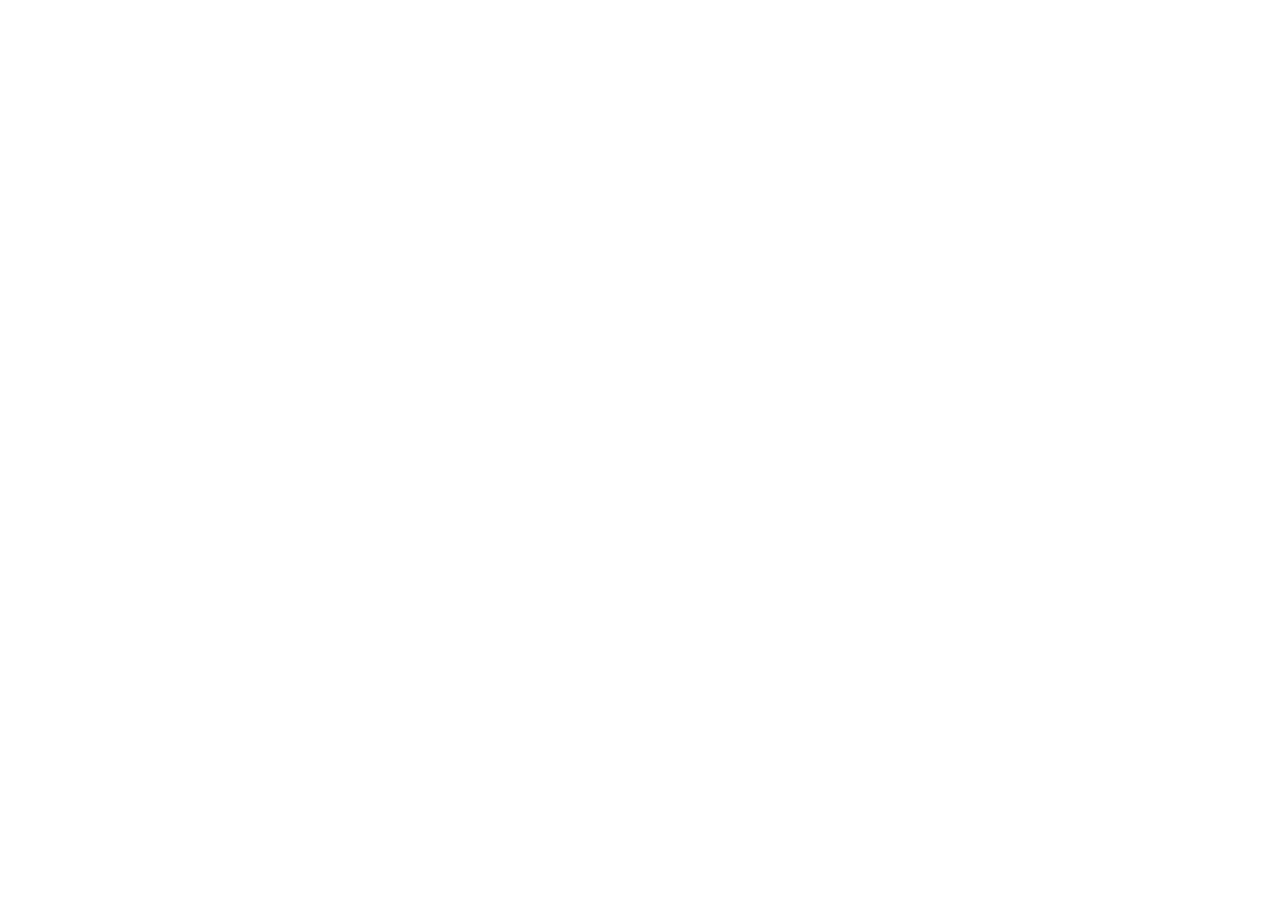
==== index.html @ 6341a38e "Initial commit — peachweb.io local replica Full offline replica of peachweb.io homepage (sections 1 " ====
<!doctype html>
<html lang="en">
<head>
  <title>PeachWeb | Stunning Interactive 3D Websites Without Code</title>
  <meta charset="utf-8" />
  <meta name="viewport" content="width=device-width,initial-scale=1" />
  <meta name="theme-color" content="#000000" />
  <link rel="icon" href="assets/images/logo1.svg" />
  <link href="assets/css/website-base.css" rel="stylesheet" />
  <link href="assets/css/styles.css" rel="stylesheet" />
  <link href="https://fonts.gstatic.com" rel="preconnect" crossorigin="" />
  <link href="https://fonts.googleapis.com" rel="preconnect" />
  <link href="https://fonts.googleapis.com/css?family=Inter:100,200,300,400,500,600,700,800,900&display=swap" rel="stylesheet" />
  <style>

          * { box-sizing: border-box; } body {margin: 0;}::-webkit-scrollbar{display:none;}.pwb-scene > canvas{display:block;width:100%;height:100%;user-select:none;}#pwb-loading-wrap{background-color:#000000;}#im2i{top:0px;left:0px;right:0px;width:100%;bottom:0px;height:100dvh;display:flex;position:fixed;align-items:center;flex-direction:column;justify-content:center;background-color:#000000;}#ixe4zkj{top:1dvw;left:1dvw;width:400px;position:static;}*{scrollbar-width:none;}#if489kl{gap:16px;width:100%;display:flex;position:relative;min-height:75px;align-items:center;padding-top:px;flex-direction:column;justify-content:center;}#ifbapuu{bottom:2dvw;display:block;position:fixed;border-radius:px;}#ixbkdz{display:block;margin-top:8px;height:50px;width:100%;}.pw-scene-style > canvas{display:block;width:100%;height:100%;user-select:none;}html, body, div, span, applet, object, iframe, h1, h2, h3, h4, h5, h6, p, blockquote, pre, a, abbr, acronym, address, big, cite, code, del, dfn, em, img, ins, kbd, q, s, samp, small, strike, strong, sub, sup, tt, var, b, u, i, center, dl, dt, dd, ol, ul, li, fieldset, form, label, legend, table, caption, tbody, tfoot, thead, tr, th, td, article, aside, canvas, details, embed, figure, figcaption, footer, header, hgroup, menu, nav, output, ruby, section, summary, time, mark, audio, video{margin-top:0px;margin-right:0px;margin-bottom:0px;margin-left:0px;padding-top:0px;padding-right:0px;padding-bottom:0px;padding-left:0px;border-top-width:0px;border-right-width:0px;border-bottom-width:0px;border-left-width:0px;border-top-style:none;border-right-style:none;border-bottom-style:none;border-left-style:none;border-top-color:currentcolor;border-right-color:currentcolor;border-bottom-color:currentcolor;border-left-color:currentcolor;border-image-source:initial;border-image-slice:initial;border-image-width:initial;border-image-outset:initial;border-image-repeat:initial;font-style:inherit;font-variant-ligatures:inherit;font-variant-caps:inherit;font-variant-numeric:inherit;font-variant-east-asian:inherit;font-variant-alternates:inherit;font-variant-position:inherit;font-variant-emoji:inherit;font-weight:inherit;font-stretch:inherit;font-size:inherit;line-height:inherit;font-family:inherit;font-optical-sizing:inherit;font-size-adjust:inherit;font-kerning:inherit;font-feature-settings:inherit;font-variation-settings:inherit;font-language-override:inherit;vertical-align:baseline;}article, aside, details, figcaption, figure, footer, header, hgroup, menu, nav, section{display:block;}body{line-height:1;}ol, ul{list-style-position:initial;list-style-image:initial;list-style-type:none;}blockquote, q{quotes:none;}blockquote::before, blockquote::after, q::before, q::after{content:none;}table{border-collapse:collapse;-webkit-border-horizontal-spacing:0px;-webkit-border-vertical-spacing:0px;}b, strong{font-weight:bolder;}i, em{font-style:italic;}@font-face{src:url("assets/fonts/neuehaasdisplaylight.ttf");font-family:neuehaasdisplaylight;}@font-face{src:url("assets/fonts/instrumentserif-regular.ttf");font-family:instrumentserif-regular;}@font-face{src:url("assets/fonts/instrumentserif-italic.ttf");font-family:instrumentserif-italic;}@font-face{src:url("assets/fonts/instrumentserif-regular.ttf");font-family:instrumentserif-regular;}@font-face{src:url("assets/fonts/neuehaasdisplayroman.ttf");font-family:neuehaasdisplayroman;}@font-face{src:url("assets/fonts/instrumentserif-regular.ttf");font-family:instrumentserif-regular;}@font-face{src:url("assets/fonts/neuehaasdisplayroman.ttf");font-family:neuehaasdisplayroman;}@font-face{src:url("assets/fonts/neuehaasdisplaymediu.ttf");font-family:neuehaasdisplaymediu;}@font-face{src:url("assets/fonts/instrumentserif-regular.ttf");font-family:instrumentserif-regular;}@media (max-width: 992px){#ixe4zkj{bottom:48px;}}@media (max-width: 480px){#ixe4zkj{top:16px;left:24px;width:260px;position:static;}#im2i{top:0px;left:0px;right:0px;width:100dvw;bottom:0px;position:fixed;flex-direction:column;background-color:#000000;}#pwb-loading-wrap{background-color:#000000;}#if489kl{gap:8px;left:revert;top:revert;}#ifbapuu{bottom:32px;height:px;right:revert;}}
        
  </style>
  <style>
    /* Keep section 1 height so section 2 still starts below the fold */
    #i2pjm { min-height: 100vh; }
  </style>
  <script>
    window._pwInitialPath = "/";

    // Rewrite files.peachworlds.com URLs to our local CDN proxy
    function _pwLocalUrl(url) {
      return typeof url === 'string'
        ? url.replace('https://files.peachworlds.com/website/', '/cdn/website/')
        : url;
    }

    // Required by the PeachWeb runtime (191.script.js).
    // Must return a blob URL string — the router fetches it and checks the Content-Type header.
    window._pwLoadFileFromCache = async function(url) {
      const localUrl = _pwLocalUrl(url);
      const res = await fetch(localUrl);
      if (!res.ok) throw new Error('Failed to load asset: ' + localUrl);
      const blob = await res.blob();
      return URL.createObjectURL(blob);
    };
    window._pwSetFileCache = function() {};
  </script>
  <script defer fetchpriority="high" src="script.js"></script>
</head>
<body id="igpl">

<script>
function initVideoHoverWrapper(wrapper) {
  const video = wrapper.querySelector(".hover-video");
  const poster = wrapper.querySelector(".video-poster");
  if (poster && poster.dataset.src && !poster.src) poster.src = poster.dataset.src;
  const playOnHover = () => {
    if (!video.src) { video.src = video.dataset.src; video.load(); setTimeout(() => video.play().catch(function(){}), 100); }
    else { video.play().catch(function(){}); }
    if (poster) poster.style.opacity = "0";
  };
  const pauseAndReset = () => {
    video.pause(); video.currentTime = 0;
    setTimeout(function() { if (poster) poster.style.opacity = "1"; }, 100);
  };
  if (!wrapper._hoverAttached) {
    wrapper.addEventListener("mouseenter", playOnHover);
    wrapper.addEventListener("mouseleave", pauseAndReset);
    wrapper._hoverAttached = true;
  }
}
document.addEventListener("DOMContentLoaded", function() {
  document.querySelectorAll(".video-hover-wrapper").forEach(initVideoHoverWrapper);
});
</script>
<div id="pwb-body-wrap">
          <div id="ip9j" class="pwb-background pwb-flex-grid-wrap"><div id="iwq9" class="pwb-scene"></div></div><div id="i9wvtj" class="pwb-flex-grid-wrap"><div id="i2pjm" class="pwb-flex-grid-wrap"><div id="i58eb-2-2" class="pwb-flex-grid-wrap"></div><div id="iee4h3-4" class="pwb-anchor"></div><div id="iee4h3-3" class="pwb-anchor"></div><div id="ivkbm9" class="pwb-flex-grid-wrap"><div id="iqmxovh" class="pwb-flex-grid-wrap"><div id="ilusfa2">Launch your Visually Stunning Interactive 3D Website.</div><div id="iwkqnlt-2" class="pwb-flex-grid-wrap"><div id="i48vgbe-4" data-has-states="1" class="pwb-flex-grid-wrap"><div id="i81on86-4" class="pwb-flex-grid-wrap"><div id="iq63fpg-4" data-has-states="1">Book a Call</div></div></div><div id="i48vgbe-3-2" data-has-states="1" class="pwb-flex-grid-wrap"><div id="i81on86-3-2" class="pwb-flex-grid-wrap"><div id="iq63fpg-3-2" data-has-states="1">Browse Gallery</div></div></div></div><div id="irsa34-2-3-2" class="pwb-flex-grid-wrap"><div id="ioqrg-2-2-2-2-2-3-3-2" data-has-states="1" class="pwb-flex-grid-wrap"><div id="ipavn-2-2-2-2-2-2-2-2-2-3-3-2" class="pwb-flex-grid-wrap"><div id="i6wd7-2-2-2-2-2-2-2-2-2-3-3-2" data-has-states="1"><span id="ilbx26f">Talk to Us</span></div></div></div><div id="ioqrg-2-2-2-2-3-3-2" data-has-states="1" class="pwb-flex-grid-wrap"><div id="ipavn-2-2-2-2-2-2-2-2-3-3-2" class="pwb-flex-grid-wrap"><div id="i6wd7-2-2-2-2-2-2-2-2-3-3-2"><font id="i703p1" face="neuehaasdisplayroman">Browse 3D Websites</font></div></div></div></div></div><div id="iogw3f-2" class="pwb-flex-grid-wrap"><div id="ijch4nz" data-has-states="1" class="pwb-flex-grid-wrap"><div id="iq3tjk-2-4" class="pwb-flex-grid-wrap"><div id="in3nlcf" class="pw-no-class-fix pwb-embed"><div class="video-hover-wrapper" style="
  position: relative;
  width: 100%;
  padding-top: 56.25%; /* 16:9 Aspect Ratio */
  border-radius: 20px;
  overflow: hidden;
  background-color: #000;
">
  <img
    class="video-poster"
    loading="lazy"
    data-src="assets/images/trex-thumb.webp"
    alt="Video preview"
    style="
      position: absolute;
      top: 0;
      left: 0;
      width: 100%;
      height: 100%;
      object-fit: cover;
      border-radius: 20px;
      transition: opacity 0.4s ease;
      opacity: 1;
      z-index: 1;
    "
  >
  <video
    class="hover-video"
    data-src="assets/videos/trex360.mp4"
    style="
      position: absolute;
      top: 0;
      left: 0;
      width: 100%;
      height: 100%;
      object-fit: contain;
      border-radius: 20px;
      z-index: 0;
      display: block;
    "
    loop
    muted
    playsinline
    preload="none"
  ></video>
</div>
</div><img src="assets/images/gallery-1.jpg" loading="lazy" id="ilwnepj-3"/></div></div><div id="iaudelt-4" data-has-states="1" class="pwb-flex-grid-wrap"><div id="i9zonsv-2-2-3" class="pwb-flex-grid-wrap"><div id="in3nlcf-5-2" class="pw-no-class-fix pwb-embed"><div class="video-hover-wrapper" style="
  position: relative;
  width: 100%;
  padding-top: 56.25%; /* 16:9 Aspect Ratio */
  border-radius: 20px;
  overflow: hidden;
  background-color: #000;
">
  <img
    class="video-poster"
    loading="lazy"
    data-src="assets/images/bmw-thumb.webp"
    alt="Video preview"
    style="
      position: absolute;
      top: 0;
      left: 0;
      width: 100%;
      height: 100%;
      object-fit: cover;
      border-radius: 20px;
      transition: opacity 0.4s ease;
      opacity: 1;
      z-index: 1;
    "
  >
  <video
    class="hover-video"
    data-src="assets/videos/bmw-360.mp4"
    style="
      position: absolute;
      top: 0;
      left: 0;
      width: 100%;
      height: 100%;
      object-fit: contain;
      border-radius: 20px;
      z-index: 0;
      display: block;
    "
    loop
    muted
    playsinline
    preload="none"
  ></video>
</div>
</div><img src="assets/images/gallery-2.jpg" loading="lazy" id="ilwnepj-4-3-2"/></div></div><div id="irhd0cw" data-has-states="1" class="pwb-flex-grid-wrap"><div id="i9zonsv-2-4" class="pwb-flex-grid-wrap"><div id="in3nlcf-7" class="pw-no-class-fix pwb-embed"><div class="video-hover-wrapper" style="
  position: relative;
  width: 100%;
  padding-top: 56.25%; /* 16:9 Aspect Ratio */
  border-radius: 20px;
  overflow: hidden;
  background-color: #000;
">
  <img
    class="video-poster"
    loading="lazy"
    data-src="assets/images/vexel-thumb.webp"
    alt="Video preview"
    style="
      position: absolute;
      top: 0;
      left: 0;
      width: 100%;
      height: 100%;
      object-fit: cover;
      border-radius: 20px;
      transition: opacity 0.4s ease;
      opacity: 1;
      z-index: 1;
    "
  >
  <video
    class="hover-video"
    data-src="assets/videos/vexel-360c.mp4"
    style="
      position: absolute;
      top: 0;
      left: 0;
      width: 100%;
      height: 100%;
      object-fit: contain;
      border-radius: 20px;
      z-index: 0;
      display: block;
    "
    loop
    muted
    playsinline
    preload="none"
  ></video>
</div>
</div><img src="assets/images/gallery-3.jpg" loading="lazy" id="ilwnepj-6-3"/></div></div></div><div id="i0edjkg" class="pwb-flex-grid-wrap"><div id="ifq2cxk" class="pwb-flex-grid-wrap"><div id="iaudelt" data-has-states="1" class="pwb-flex-grid-wrap"><div id="i9zonsv-2-2" class="pwb-flex-grid-wrap"><div id="in3nlcf-5" class="pw-no-class-fix pwb-embed"><div class="video-hover-wrapper" style="
  position: relative;
  width: 100%;
  padding-top: 56.25%; /* 16:9 Aspect Ratio */
  border-radius: 20px;
  overflow: hidden;
  background-color: #000;
">
  <img
    class="video-poster"
    loading="lazy"
    data-src="assets/images/hp-thumb.webp"
    alt="Video preview"
    style="
      position: absolute;
      top: 0;
      left: 0;
      width: 100%;
      height: 100%;
      object-fit: cover;
      border-radius: 20px;
      transition: opacity 0.4s ease;
      opacity: 1;
      z-index: 1;
    "
  >
  <video
    class="hover-video"
    data-src="assets/videos/hp1.mp4"
    style="
      position: absolute;
      top: 0;
      left: 0;
      width: 100%;
      height: 100%;
      object-fit: contain;
      border-radius: 20px;
      z-index: 0;
      display: block;
    "
    loop
    muted
    playsinline
    preload="none"
  ></video>
</div>
</div><img src="assets/images/gallery-6.jpg" loading="lazy" id="ilwnepj-4-3"/></div></div><div id="iaudelt-2" data-has-states="1" class="pwb-flex-grid-wrap"><div id="i9zonsv-2-3" class="pwb-flex-grid-wrap"><div id="in3nlcf-6" class="pw-no-class-fix pwb-embed"><div class="video-hover-wrapper" style="
  position: relative;
  width: 100%;
  padding-top: 56.25%; /* 16:9 Aspect Ratio */
  border-radius: 20px;
  overflow: hidden;
  background-color: #000;
">
  <img
    class="video-poster"
    loading="lazy"
    data-src="assets/images/surge-thumb.webp"
    alt="Video preview"
    style="
      position: absolute;
      top: 0;
      left: 0;
      width: 100%;
      height: 100%;
      object-fit: cover;
      border-radius: 20px;
      transition: opacity 0.4s ease;
      opacity: 1;
      z-index: 1;
    "
  >
  <video
    class="hover-video"
    data-src="assets/videos/surge-2.mp4"
    style="
      position: absolute;
      top: 0;
      left: 0;
      width: 100%;
      height: 100%;
      object-fit: contain;
      border-radius: 20px;
      z-index: 0;
      display: block;
    "
    loop
    muted
    playsinline
    preload="none"
  ></video>
</div>
</div><img src="assets/images/gallery-5.jpg" loading="lazy" id="ilwnepj-5-3"/></div></div><div id="ijch4nz-2-2" data-has-states="1" class="pwb-flex-grid-wrap"><div id="i9zonsv-3" class="pwb-flex-grid-wrap"><div id="in3nlcf-4" class="pw-no-class-fix pwb-embed"><div class="video-hover-wrapper" style="
  position: relative;
  width: 100%;
  padding-top: 56.25%; /* 16:9 Aspect Ratio */
  border-radius: 20px;
  overflow: hidden;
  background-color: #000;
">
  <img
    class="video-poster"
    loading="lazy"
    data-src="assets/images/garri-thumb.webp"
    alt="Video preview"
    style="
      position: absolute;
      top: 0;
      left: 0;
      width: 100%;
      height: 100%;
      object-fit: cover;
      border-radius: 20px;
      transition: opacity 0.4s ease;
      opacity: 1;
      z-index: 1;
    "
  >
  <video
    class="hover-video"
    data-src="assets/videos/garri-360.mp4"
    style="
      position: absolute;
      top: 0;
      left: 0;
      width: 100%;
      height: 100%;
      object-fit: contain;
      border-radius: 20px;
      z-index: 0;
      display: block;
    "
    loop
    muted
    playsinline
    preload="none"
  ></video>
</div>
</div><img src="assets/images/garri-thumb.webp" loading="lazy" id="ilwnepj-2-2-3"/></div></div></div></div><div id="i0edjkg-3" class="pwb-flex-grid-wrap"><div id="ifq2cxk-4" class="pwb-flex-grid-wrap"><div id="iaudelt-6" data-has-states="1" class="pwb-flex-grid-wrap"><div id="i9zonsv-2-2-5" class="pwb-flex-grid-wrap"><div id="in3nlcf-5-4" class="pw-no-class-fix pwb-embed"><div class="video-hover-wrapper" style="
  position: relative;
  width: 100%;
  padding-top: 56.25%; /* 16:9 Aspect Ratio */
  border-radius: 20px;
  overflow: hidden;
  background-color: #000;
">
  <img
    class="video-poster"
    loading="lazy"
    data-src="assets/images/hp-thumb.webp"
    alt="Video preview"
    style="
      position: absolute;
      top: 0;
      left: 0;
      width: 100%;
      height: 100%;
      object-fit: cover;
      border-radius: 20px;
      transition: opacity 0.4s ease;
      opacity: 1;
      z-index: 1;
    "
  >
  <video
    class="hover-video"
    data-src="assets/videos/hp1.mp4"
    style="
      position: absolute;
      top: 0;
      left: 0;
      width: 100%;
      height: 100%;
      object-fit: contain;
      border-radius: 20px;
      z-index: 0;
      display: block;
    "
    loop
    muted
    playsinline
    preload="none"
  ></video>
</div>
</div><img src="assets/images/hp-thumb.webp" loading="lazy" id="ilwnepj-4-3-4"/></div></div><div id="iaudelt-2-4" data-has-states="1" class="pwb-flex-grid-wrap"><div id="i9zonsv-2-3-4" class="pwb-flex-grid-wrap"><div id="in3nlcf-6-3" class="pw-no-class-fix pwb-embed"><div class="video-hover-wrapper" style="
  position: relative;
  width: 100%;
  padding-top: 56.25%; /* 16:9 Aspect Ratio */
  border-radius: 20px;
  overflow: hidden;
  background-color: #000;
">
  <img
    class="video-poster"
    loading="lazy"
    data-src="assets/images/surge-thumb.webp"
    alt="Video preview"
    style="
      position: absolute;
      top: 0;
      left: 0;
      width: 100%;
      height: 100%;
      object-fit: cover;
      border-radius: 20px;
      transition: opacity 0.4s ease;
      opacity: 1;
      z-index: 1;
    "
  >
  <video
    class="hover-video"
    data-src="assets/videos/surge-2.mp4"
    style="
      position: absolute;
      top: 0;
      left: 0;
      width: 100%;
      height: 100%;
      object-fit: contain;
      border-radius: 20px;
      z-index: 0;
      display: block;
    "
    loop
    muted
    playsinline
    preload="none"
  ></video>
</div>
</div><img src="assets/images/gallery-8.jpg" loading="lazy" id="ilwnepj-5-3-3"/></div></div><div id="ijch4nz-2-2-4" data-has-states="1" class="pwb-flex-grid-wrap"><div id="i9zonsv-3-4" class="pwb-flex-grid-wrap"><div id="in3nlcf-4-3" class="pw-no-class-fix pwb-embed"><div class="video-hover-wrapper" style="
  position: relative;
  width: 100%;
  padding-top: 56.25%; /* 16:9 Aspect Ratio */
  border-radius: 20px;
  overflow: hidden;
  background-color: #000;
">
  <img
    class="video-poster"
    loading="lazy"
    data-src="assets/images/garri-thumb.webp"
    alt="Video preview"
    style="
      position: absolute;
      top: 0;
      left: 0;
      width: 100%;
      height: 100%;
      object-fit: cover;
      border-radius: 20px;
      transition: opacity 0.4s ease;
      opacity: 1;
      z-index: 1;
    "
  >
  <video
    class="hover-video"
    data-src="assets/videos/garri-360.mp4"
    style="
      position: absolute;
      top: 0;
      left: 0;
      width: 100%;
      height: 100%;
      object-fit: contain;
      border-radius: 20px;
      z-index: 0;
      display: block;
    "
    loop
    muted
    playsinline
    preload="none"
  ></video>
</div>
</div><img src="assets/images/gallery-9.jpg" loading="lazy" id="ilwnepj-2-2-3-3"/></div></div></div></div><div id="iee4h3-3-2" class="pwb-anchor"></div></div></div></div></div>
</body>
</html>
---- assets/css/website-base.css ----
#pwb-body-wrap {
  opacity: 0;
  max-width: 100vw;
  max-height: 100vh;
  overflow: hidden;
  position: relative;
}

/* only target div with id pwb-loading-wrap, body tag on loading screen will also have the same id */
div#pwb-loading-wrap {
  position: absolute;
  top: 0;
  left: 0;
  width: 100vw;
  min-height: 100vh;
  z-index: 1;
  transition: opacity 0.3s;
}

/* Recommended Lenis CSS */
html.lenis,
html.lenis body {
  height: auto;
}

.lenis:not(.lenis-autoToggle).lenis-stopped {
  overflow: clip;
}

.lenis [data-lenis-prevent],
.lenis [data-lenis-prevent-wheel],
.lenis [data-lenis-prevent-touch] {
  overscroll-behavior: contain;
}

.lenis.lenis-smooth iframe {
  pointer-events: none;
}

.lenis.lenis-autoToggle {
  transition-property: overflow;
  transition-duration: 1ms;
  transition-behavior: allow-discrete;
}

/* Hacky fix for the scrollbar - check out the PWB-705 bug report */

* {
  -ms-overflow-style: none;
  scrollbar-width: none;
}
*::-webkit-scrollbar {
  display: none;
}

.pw-promo-image {
  width: 162px;
  position: fixed;
  z-index: 9999;
  bottom: 16px;
  right: 16px;
  box-shadow: 0px -2px 22px 8px rgba(0, 0, 0, 0.1);
  border-radius: 8px;
}
---- assets/css/styles.css ----
* { box-sizing: border-box; } body {margin: 0;}::-webkit-scrollbar{display:none;}.pwb-scene{display:none;}.pwb-scene > canvas{display:block;width:100%;height:100%;user-select:none;}#igpl{z-index:0;position:relative;background-color:#ffffff;}#ip9j{top:0px;left:0px;right:0px;width:100vw;bottom:0px;height:100vh;display:flex;z-index:-1;position:fixed;align-items:center;flex-direction:column;justify-content:start;}#iwq9{width:100%;height:100%;display:block;min-height:75px;}#i2pjm{width:100%;display:block;align-items:center;flex-direction:column;justify-content:start;}#i58eb-2-2{height:100dvh;display:flex;z-index:9999;position:relative;align-items:center;flex-direction:column;justify-content:start;}#i54bq-2-2{left:6dvw;bottom:5dvh;display:block;position:fixed;width:28dvw;}#i2omk-2-2{color:#ffffff;display:block;font-size:5dvw;text-align:start;font-family:"neuehaasdisplayroman";font-weight:400;line-height:1em;letter-spacing:-1.5px;}#icy7f{top:0px;width:100%;display:flex;z-index:999999999;position:fixed;max-width:2200px;min-height:75px;align-items:center;flex-direction:column;justify-content:start;}#ir9fo{top:0px;width:100%;display:flex;position:fixed;min-height:75px;align-items:center;padding-top:16px;padding-left:24px;padding-right:24px;flex-direction:row;justify-content:space-between;}#i335f{height:48px;display:block;}#i4qyc{right:5dvh;width:200px;bottom:5dvh;height:160px;display:block;position:fixed;border-radius:16px;}#ioqrg{gap:20px;height:50px;display:flex;position:relative;align-items:center;border-radius:16px;flex-direction:row;justify-content:space-between;background-color:#ffffff33;}#ipavn{display:flex;position:relative;align-items:center;margin-left:16px;flex-direction:row;justify-content:center;}#i6wd7{color:#20174e;display:block;font-size:18px;font-family:"neuehaasdisplayroman";font-weight:400;line-height:24px;letter-spacing:0px;}#ipavn-2{width:100px;display:flex;position:relative;align-items:center;flex-direction:row;justify-content:center;}#ipavn-2-2{display:flex;position:relative;align-items:center;margin-right:16px;flex-direction:row;justify-content:center;}#i6wd7-2-2{color:#20174e;display:block;font-size:18px;font-family:"neuehaasdisplayroman";font-weight:400;line-height:24px;letter-spacing:0px;}#ipavn-2-3{display:flex;position:relative;align-items:center;flex-direction:row;justify-content:center;}#i6wd7-2-3{color:#20174e;display:block;font-size:18px;font-family:"neuehaasdisplayroman";font-weight:400;line-height:24px;letter-spacing:0px;}#i6wd7-2-3:hover{color:#20174e66;font-family:"neuehaasdisplayroman";}#i6wd7-2-2:hover{color:#20174e66;font-family:"neuehaasdisplayroman";}#i6wd7:hover{color:#20174e66;font-family:"neuehaasdisplayroman";}#ioqrg-2{gap:16px;display:flex;z-index:1;position:relative;align-items:center;border-radius:px;flex-direction:row;justify-content:end;}#i2omk-2-2-2{top:26px;color:#ffffff;display:none;position:relative;font-size:16px;text-align:start;font-family:"neuehaasdisplaylight";font-weight:400;line-height:16px;}#ilex4h{width:100%;display:block;position:relative;margin-top:60dvh;min-height:75px;}#ivkbm9{width:100%;display:flex;align-items:start;padding-left:24px;padding-right:24px;flex-direction:column;justify-content:start;}#idjhyi{left:0px;width:60dvw;bottom:0px;display:block;z-index:-1;position:fixed;}#i6vxg7-3{gap:24px;display:flex;position:static;align-items:center;border-radius:px;flex-direction:row;justify-content:start;}#ik754i-3-2{gap:0dvw;top:9%;width:100%;display:block;position:relative;align-items:center;border-radius:px;flex-direction:column;justify-content:start;padding-left:24px;padding-right:24px;}#ioqrg-3{gap:16px;left:16px;bottom:16px;height:40px;display:none;z-index:5;position:absolute;align-items:center;border-radius:16px;flex-direction:row;justify-content:space-between;background-color:#ffffff33;}#ipavn-3{gap:4px;display:flex;z-index:22;position:relative;align-items:center;margin-left:16px;margin-right:16px;flex-direction:row;justify-content:center;}#i6wd7-3{color:#f6f5ff;display:block;font-size:16px;font-family:"neuehaasdisplaylight";font-weight:400;line-height:24px;letter-spacing:0px;}#ik5hzn{width:24px;}#ioqrg-3:hover{background-color:#ffffff59;}#imob0j-2-2{flex:0 0 auto;color:rgb(0, 0, 0);width:100%;filter:blur(0px);height:100%;widows:2;orphans:2;overflow:hidden;position:absolute;font-size:12px;box-sizing:border-box;font-style:normal;text-align:start;font-family:sans-serif;font-weight:400;text-indent:0px;white-space:normal;word-spacing:0px;border-radius:16px;letter-spacing:normal;text-transform:none;backdrop-filter:blur(10px);background-color:rgba(255, 255, 255, 0.01);font-variant-caps:normal;text-decoration-color:initial;text-decoration-style:initial;-webkit-font-smoothing:inherit;font-variant-ligatures:normal;-webkit-text-stroke-width:0px;text-decoration-thickness:initial;}#imob0j-3{flex:0 0 auto;color:rgb(0, 0, 0);width:100%;filter:blur(0px);height:100%;widows:2;orphans:2;z-index:-1;overflow:hidden;position:absolute;font-size:12px;box-sizing:border-box;font-style:normal;text-align:start;font-family:sans-serif;font-weight:400;text-indent:0px;white-space:normal;word-spacing:0px;border-radius:16px;letter-spacing:normal;text-transform:none;backdrop-filter:blur(10px);background-color:rgba(255, 255, 255, 0.01);font-variant-caps:normal;text-decoration-color:initial;text-decoration-style:initial;-webkit-font-smoothing:inherit;font-variant-ligatures:normal;-webkit-text-stroke-width:0px;text-decoration-thickness:initial;}#imob0j-3-2{flex:0 0 auto;color:rgb(0, 0, 0);width:100%;filter:blur(0px);height:100%;widows:2;display:flex;orphans:2;z-index:999;overflow:hidden;position:absolute;font-size:12px;box-sizing:border-box;font-style:normal;text-align:start;align-items:start;font-family:sans-serif;font-weight:400;padding-top:16px;text-indent:0px;white-space:normal;padding-left:16px;word-spacing:0px;border-radius:16px;padding-right:16px;flex-direction:column;letter-spacing:normal;padding-bottom:16px;text-transform:none;backdrop-filter:blur(10px);justify-content:space-between;background-color:#5328ff66;font-variant-caps:normal;text-decoration-color:initial;text-decoration-style:initial;-webkit-font-smoothing:inherit;font-variant-ligatures:normal;-webkit-text-stroke-width:0px;text-decoration-thickness:initial;}#imqgmk-2-2{width:100%;display:flex;z-index:9999;position:relative;min-height:75px;align-items:center;flex-direction:column;justify-content:start;}#ioqrg-2-2{gap:16px;height:40px;display:flex;align-items:center;border-radius:px;flex-direction:row;justify-content:space-between;}#ipavn-2-2-2-2-2-2{display:flex;align-items:center;flex-direction:row;justify-content:center;}#i6wd7-2-2-2-2-2-2{color:#20174e;display:block;font-size:18px;font-family:"neuehaasdisplayroman";font-weight:400;line-height:24px;letter-spacing:0px;}#ioqrg-2-2-2{gap:16px;height:50px;display:flex;align-items:center;padding-left:16px;border-radius:16px;padding-right:16px;flex-direction:row;justify-content:space-between;background-color:#20174e;}#ipavn-2-2-2-2-2-2-2{display:flex;align-items:center;flex-direction:row;justify-content:center;}#i6wd7-2-2-2-2-2-2-2{color:#ffffff;display:block;font-size:18px;font-family:"neuehaasdisplaylight";font-weight:400;line-height:24px;letter-spacing:0px;}#ic0tx-2-2-2{font-family:"neuehaasdisplayroman";}#i6wd7-2-2-2-2-2-2:hover{color:#20174e66;}#iv6dna{width:100%;display:block;min-height:75px;position:relative;}#iv6dna-2{width:100%;display:flex;z-index:2;position:relative;max-width:400px;min-height:75px;justify-content:center;}#iv6dna-3{width:100%;display:block;position:relative;min-height:75px;}#iee4h3-3{width:100%;height:0px;display:block;}#iee4h3-3-2-2-2-2-2{width:100%;height:0px;display:block;}#iee4h3-3-2-2-2-2-2-2{width:100%;height:0px;display:block;}#iee4h3-4{width:100%;height:0px;display:block;}#iee4h3-3-3{width:100%;height:0px;display:block;}#ibdecd{display:block;min-height:75px;}#ixlw3c-2-2-2{height:20dvh;display:block;position:relative;}#iee4h3-3-2-2-2-2-2-3{width:100%;height:0px;display:block;}#ioqrg-2-2-2-2-2-2{gap:16px;border:1px solid #20174e;height:50px;display:flex;align-items:center;padding-left:16px;border-radius:16px;padding-right:16px;flex-direction:row;justify-content:space-between;}#ipavn-2-2-2-2-2-2-2-2-2-2{display:flex;align-items:center;flex-direction:row;justify-content:center;}#i6wd7-2-2-2-2-2-2-2-2-2-2{color:#20174e;display:block;font-size:18px;font-family:"instrumentserif-regular";font-weight:400;line-height:24px;letter-spacing:0px;}#i2omk-2-2-3{color:#ffffff;display:block;font-size:32px;text-align:start;font-family:"neuehaasdisplaylight";font-weight:400;line-height:32px;}#i0073m{top:px;right:-6px;bottom:-6px;height:32px;position:relative;}#i4sn4h{width:100%;display:flex;align-items:end;flex-direction:column;justify-content:end;}#i9wvtj{width:100%;display:flex;min-height:75px;align-items:center;flex-direction:column;justify-content:start;}#i64awm{width:100%;display:flex;position:relative;min-height:75px;border-radius:px;flex-direction:column;}#inm1q-2-3-3-3{color:#ffffff;display:block;font-size:4dvw;max-width:40dvw;text-align:start;font-family:"neuehaasdisplayroman";font-weight:400;line-height:1.1em;margin-left:3dvw;padding-left:px;margin-bottom:5dvw;letter-spacing:0px;}#i7lb35{display:block;z-index:1;position:absolute;box-shadow:0px 10px 32px #0000000d;border-radius:24px;background-color:#ffffff;}#ii2b9e{display:block;margin-left:px;padding-top:32px;padding-left:32px;padding-right:32px;padding-bottom:32px;}#ii2b9e-2{display:flex;flex-wrap:no-wrap;align-items:start;margin-left:px;flex-direction:row;justify-content:start;}#i8i2vn-2-2-2-2{display:block;max-width:px;min-width:160px;}#i6wd7-2-2-2-3-7-2{color:#20174e80;display:block;font-size:12px;font-family:"neuehaasdisplayroman";font-weight:400;line-height:24px;margin-bottom:8px;letter-spacing:2px;}#i6wd7-2-2-2-2-4{color:#20174e;display:block;font-size:20px;font-family:"neuehaasdisplayroman";font-weight:400;line-height:24px;letter-spacing:0px;}#i6wd7-2-2-2-2-2-4{color:#20174e80;display:block;font-size:16px;font-family:"neuehaasdisplaylight";font-weight:400;line-height:24px;margin-bottom:16px;letter-spacing:0px;}#i6wd7-2-2-2-2-2-3-2-2-2-2{color:#20174e80;display:none;font-size:16px;font-family:"neuehaasdisplaylight";font-weight:400;line-height:24px;letter-spacing:0px;}#ioqrg-4{gap:20px;height:50px;display:flex;position:absolute;align-items:center;border-radius:16px;flex-direction:row;justify-content:space-between;background-color:#50505000;}#ipavn-4{display:flex;position:relative;align-items:center;margin-left:16px;flex-direction:row;justify-content:center;}#i6wd7-4{color:#ffffff;display:block;font-size:18px;font-family:"neuehaasdisplayroman";font-weight:400;line-height:24px;letter-spacing:0px;}#ipavn-2-3-2{display:flex;position:relative;align-items:center;flex-direction:row;justify-content:center;}#i6wd7-2-3-2{color:#ffffff;display:block;font-size:18px;font-family:"neuehaasdisplayroman";font-weight:400;line-height:24px;letter-spacing:0px;}#ipavn-2-4{width:100px;display:flex;position:relative;align-items:center;flex-direction:row;justify-content:center;}#i6wd7-2-4{color:#ffffff;display:block;opacity:1;font-size:18px;font-family:"neuehaasdisplayroman";font-weight:400;line-height:24px;letter-spacing:0px;}#ipavn-2-2-2{display:flex;position:relative;align-items:center;margin-right:16px;flex-direction:row;justify-content:center;}#i6wd7-2-2-3{color:#ffffff;display:block;font-size:18px;font-family:"neuehaasdisplayroman";font-weight:400;line-height:24px;letter-spacing:0px;}#imob0j-3-3{flex:0 0 auto;color:rgb(0, 0, 0);width:100%;filter:blur(0px);height:100%;widows:2;orphans:2;z-index:-1;overflow:hidden;position:absolute;font-size:12px;box-sizing:border-box;font-style:normal;text-align:start;font-family:sans-serif;font-weight:400;text-indent:0px;white-space:normal;word-spacing:0px;border-radius:16px;letter-spacing:normal;text-transform:none;backdrop-filter:blur(10px);background-color:#ffffff1a;font-variant-caps:normal;text-decoration-color:initial;text-decoration-style:initial;-webkit-font-smoothing:inherit;font-variant-ligatures:normal;-webkit-text-stroke-width:0px;text-decoration-thickness:initial;}#ivehjk{right:24px;bottom:24px;display:block;position:absolute;align-items:start;flex-direction:column;justify-content:start;}#ipsa3o{color:#ffffff80;display:block;font-size:12px;font-family:"neuehaasdisplayroman";font-weight:400;line-height:24px;margin-bottom:8px;letter-spacing:2px;}#ia6ok2{color:#ffffff;display:block;font-size:16px;font-family:"neuehaasdisplaylight";font-weight:400;line-height:24px;letter-spacing:0px;}#ibblux{display:block;min-width:100px;}#ibgcec{color:#ffffff80;display:block;font-size:12px;font-family:"neuehaasdisplayroman";font-weight:400;line-height:24px;margin-bottom:8px;letter-spacing:2px;}#i602eg{color:#ffffff;display:block;font-size:16px;font-family:"neuehaasdisplaylight";font-weight:400;line-height:24px;letter-spacing:0px;}#im0df6{color:#ffffff;display:block;font-size:16px;font-family:"neuehaasdisplaylight";font-weight:400;line-height:24px;letter-spacing:0px;}#irqapb{color:#ffffff;display:block;font-size:16px;font-family:"neuehaasdisplaylight";font-weight:400;line-height:24px;letter-spacing:0px;}#iz3fnj{color:#ffffff;display:block;font-size:16px;font-family:"neuehaasdisplaylight";font-weight:400;line-height:24px;letter-spacing:0px;}#ixe517{display:block;min-width:110px;min-height:75px;}#ifygtl{color:#ffffff80;display:block;font-size:12px;font-family:"neuehaasdisplayroman";font-weight:400;line-height:24px;margin-bottom:8px;letter-spacing:2px;}#ijn8ii{color:#ffffff;display:block;font-size:16px;font-family:"neuehaasdisplaylight";font-weight:400;line-height:24px;letter-spacing:0px;}#ipq6zl{color:#ffffff;display:block;font-size:16px;font-family:"neuehaasdisplaylight";font-weight:400;line-height:24px;letter-spacing:0px;}#iowrf1{color:#ffffff;display:block;font-size:16px;font-family:"neuehaasdisplaylight";font-weight:400;line-height:24px;letter-spacing:0px;}#in4x0i{display:block;max-width:px;min-width:120px;min-height:75px;}#i3dc64{gap:16px;display:flex;min-height:75px;align-items:start;padding-left:40px;flex-direction:row;justify-content:end;}#i0h78r{display:flex;align-items:center;padding-left:5dvw;padding-right:5dvw;flex-direction:column;justify-content:start;}#in4x0i-2{display:block;max-width:px;min-width:120px;min-height:75px;}#ifygtl-2{color:#ffffff80;display:block;font-size:12px;font-family:"neuehaasdisplayroman";font-weight:400;line-height:24px;margin-bottom:8px;letter-spacing:2px;}#ijn8ii-2{color:#ffffff;display:block;font-size:16px;font-family:"neuehaasdisplaylight";font-weight:400;line-height:24px;letter-spacing:0px;}#ijn8ii-2-2{left:24px;color:#ffffff4d;bottom:24px;display:block;position:absolute;font-size:16px;font-family:"neuehaasdisplaylight";font-weight:400;line-height:24px;letter-spacing:0px;}#i8i2vn-2-2-2-2-2{display:block;max-width:px;min-width:140px;}#i6wd7-2-2-2-3-7-2-2{color:#20174e80;display:block;font-size:12px;font-family:"neuehaasdisplayroman";font-weight:400;line-height:24px;margin-bottom:8px;letter-spacing:2px;}#i6wd7-2-2-2-2-4-2{color:#20174e;display:block;font-size:20px;font-family:"neuehaasdisplayroman";font-weight:400;line-height:24px;letter-spacing:0px;}#i6wd7-2-2-2-2-2-4-2{color:#20174e;display:block;font-size:20px;font-family:"neuehaasdisplayroman";font-weight:400;line-height:24px;letter-spacing:0px;}#i6wd7-2-2-2-2-2-3-3-2{color:#20174e;display:none;font-size:20px;font-family:"neuehaasdisplayroman";font-weight:400;line-height:24px;letter-spacing:0px;}#i6wd7-2-2-2-2-4-3{color:#20174e;display:none;font-size:20px;font-family:"neuehaasdisplayroman";font-weight:400;line-height:24px;letter-spacing:0px;}#i6wd7-2-2-2-2-4-4{color:#20174e;display:block;font-size:20px;font-family:"neuehaasdisplayroman";font-weight:400;line-height:24px;letter-spacing:0px;}#i6wd7-2-2-2-2-2-4-3{color:#20174e80;display:block;font-size:16px;font-family:"neuehaasdisplaylight";font-weight:400;line-height:24px;margin-bottom:16px;letter-spacing:0px;}#i6wd7-2-2-2-2-2-4-3-2{color:#20174e80;display:block;font-size:16px;font-family:"neuehaasdisplaylight";font-weight:400;line-height:24px;margin-bottom:16px;letter-spacing:0px;}#i6wd7-2-2-2-2-2-4-3-3{color:#20174e80;display:block;font-size:16px;font-family:"neuehaasdisplaylight";font-weight:400;line-height:24px;letter-spacing:0px;}#i6wd7-2-2-2-2-2-4-3-4{color:#20174e80;display:none;font-size:16px;font-family:"neuehaasdisplaylight";font-weight:400;line-height:24px;letter-spacing:0px;}#i8i2vn-2-2-2-2-2-2{display:block;max-width:px;min-width:140px;margin-left:40px;}#i6wd7-2-2-2-3-7-2-2-2{color:#20174e80;display:block;font-size:12px;font-family:"neuehaasdisplayroman";font-weight:400;line-height:24px;margin-bottom:8px;letter-spacing:2px;}#i6wd7-2-2-2-2-4-2-2{color:#20174e;display:block;font-size:20px;font-family:"neuehaasdisplayroman";font-weight:400;line-height:24px;letter-spacing:0px;}#i6wd7-2-2-2-2-2-4-3-2-2{color:#20174e80;display:block;font-size:16px;font-family:"neuehaasdisplaylight";font-weight:400;line-height:24px;margin-bottom:16px;letter-spacing:0px;}#i6wd7-2-2-2-2-2-4-2-2{color:#20174e;display:block;font-size:20px;font-family:"neuehaasdisplayroman";font-weight:400;line-height:24px;letter-spacing:0px;}#i6wd7-2-2-2-2-2-4-3-3-2{color:#20174e80;display:block;font-size:16px;font-family:"neuehaasdisplaylight";font-weight:400;line-height:24px;letter-spacing:0px;}#i8i2vn-2-2-2-2-3{width:1px;height:142px;display:block;max-width:px;margin-left:60px;margin-right:60px;background-color:#20174e1a;}#ixzubt{color:#20174e80;display:block;font-size:12px;font-family:"neuehaasdisplayroman";font-weight:400;line-height:24px;margin-bottom:8px;letter-spacing:2px;}#if77gw{color:#20174e;display:block;font-size:20px;font-family:"neuehaasdisplayroman";font-weight:400;line-height:24px;letter-spacing:0px;}#id7m1h{color:#20174e80;display:block;font-size:16px;font-family:"neuehaasdisplaylight";font-weight:400;line-height:24px;margin-bottom:16px;letter-spacing:0px;}#i3unyq{color:#20174e;display:block;font-size:20px;font-family:"neuehaasdisplayroman";font-weight:400;line-height:24px;letter-spacing:0px;}#ig04u8{color:#20174e80;display:block;font-size:16px;font-family:"neuehaasdisplaylight";font-weight:400;line-height:24px;letter-spacing:0px;}#i541zl{display:block;max-width:px;min-width:160px;}#i585tk{color:#20174e80;display:block;font-size:12px;font-family:"neuehaasdisplayroman";font-weight:400;line-height:24px;margin-bottom:8px;letter-spacing:2px;}#i20b42{color:#20174e;display:block;font-size:20px;font-family:"neuehaasdisplayroman";font-weight:400;line-height:24px;letter-spacing:0px;}#i39g4f{color:#20174e80;display:block;font-size:16px;font-family:"neuehaasdisplaylight";font-weight:400;line-height:24px;margin-bottom:16px;letter-spacing:0px;}#ikp0yr{color:#20174e;display:block;font-size:20px;font-family:"neuehaasdisplayroman";font-weight:400;line-height:24px;letter-spacing:0px;}#ii68uk{color:#20174e80;display:block;font-size:16px;font-family:"neuehaasdisplaylight";font-weight:400;line-height:24px;letter-spacing:0px;}#i7dhip{display:block;max-width:px;min-width:160px;margin-left:40px;}#itj2vk{display:flex;flex-wrap:no-wrap;align-items:start;margin-left:px;flex-direction:row;justify-content:start;}#iktd7t{display:block;margin-left:px;padding-top:32px;padding-left:32px;padding-right:32px;padding-bottom:32px;}#iknl7h{display:block;z-index:1;position:absolute;box-shadow:0px 10px 32px #0000000d;border-radius:24px;background-color:#ffffff;}#i7dhip-2{display:block;max-width:px;min-width:140px;margin-left:40px;}#i585tk-2{color:#20174e80;display:block;font-size:12px;font-family:"neuehaasdisplayroman";font-weight:400;line-height:24px;margin-bottom:8px;letter-spacing:2px;}#i20b42-2{color:#20174e;display:block;font-size:20px;font-family:"neuehaasdisplayroman";font-weight:400;line-height:24px;letter-spacing:0px;}#i39g4f-2{color:#20174e80;display:block;font-size:16px;font-family:"neuehaasdisplaylight";font-weight:400;line-height:24px;margin-bottom:16px;letter-spacing:0px;}#i6wd7-2-2-2-2-4-2-2:hover{color:#20174e66;}#i6wd7-2-6{color:#20174e;display:block;opacity:1;font-size:18px;font-family:"neuehaasdisplayroman";font-weight:400;line-height:24px;letter-spacing:0px;}#i7lb35-2-4-2-2{display:block;z-index:1;position:absolute;box-shadow:0px 10px 32px #0000000d;border-radius:24px;background-color:#ffffff;}#ii2b9e-3-4-2-2{display:block;margin-left:px;padding-top:32px;padding-left:32px;padding-right:32px;padding-bottom:32px;}#ipe2yfu{display:none;}#i335f-3{height:48px;}#ixj1tk-2{width:100%;display:block;z-index:1;position:absolute;box-shadow:0px 10px 20px #0000000d;padding-top:10px;padding-left:10px;border-radius:8px;padding-right:10px;padding-bottom:10px;background-color:#ffffff;}#iv6dna-2-3{width:100%;display:flex;position:relative;max-width:400px;min-height:75px;justify-content:center;}#ipavn-6{display:flex;position:relative;align-items:center;margin-left:16px;flex-direction:row;justify-content:center;}#i6wd7-2{color:#20174e;display:block;font-size:16px;font-family:"neuehaasdisplaylight";font-weight:400;line-height:24px;letter-spacing:0px;}#ipavn-2-3-4{display:flex;position:relative;align-items:center;flex-direction:row;justify-content:center;}#i6wd7-2-3-4{color:#20174e;display:block;font-size:16px;font-family:"neuehaasdisplaylight";font-weight:400;line-height:24px;letter-spacing:0px;}#ipavn-2-6{display:flex;position:relative;align-items:center;flex-direction:row;justify-content:center;}#i6wd7-2-6-2{color:#20174e;display:block;opacity:1;font-size:16px;font-family:"neuehaasdisplaylight";font-weight:400;line-height:24px;letter-spacing:0px;}#ipavn-2-2-4{display:flex;position:relative;align-items:center;margin-right:16px;flex-direction:row;justify-content:center;}#i6wd7-2-2-4{color:#20174e;display:block;font-size:16px;font-family:"neuehaasdisplaylight";font-weight:400;line-height:24px;letter-spacing:0px;}#i5ca3tn{width:100%;display:none;position:relative;}#ir9fo-3{width:100%;display:flex;position:relative;min-height:75px;align-items:center;padding-top:16px;padding-left:24px;padding-right:24px;flex-direction:row;justify-content:space-between;}#i0073m-3-3-4{top:px;right:-6px;bottom:-6px;height:32px;position:relative;}#i0073m-3-3-4-2{top:px;right:-6px;bottom:-6px;height:32px;position:relative;}#i0073m-3-3-4-3{top:px;right:-6px;bottom:-6px;height:32px;position:relative;}#i0073m-3-3-4-4{top:px;right:-6px;bottom:-6px;height:32px;position:relative;}#ixj1tk-2-2{width:100%;display:block;z-index:1;position:absolute;box-shadow:0px 10px 20px #0000000d;padding-top:10px;padding-left:10px;border-radius:8px;padding-right:10px;padding-bottom:10px;background-color:#ffffff;}#iv6dna-2-3-2{width:100%;display:flex;position:relative;max-width:400px;min-height:75px;justify-content:center;}#ii2b9e-2-4{display:flex;flex-wrap:no-wrap;align-items:start;margin-left:px;flex-direction:row;justify-content:start;}#i8i2vn-2-2-2-2-6{display:block;max-width:px;min-width:160px;}#i6wd7-2-2-2-3-7-2-5{color:#20174e80;display:block;font-size:12px;font-family:"neuehaasdisplayroman";font-weight:400;line-height:24px;margin-bottom:8px;letter-spacing:2px;}#i6wd7-2-2-2-2-4-7{color:#20174e;display:block;font-size:20px;font-family:"neuehaasdisplayroman";font-weight:400;line-height:24px;letter-spacing:0px;}#i6wd7-2-2-2-2-2-4-3-7{color:#20174e80;display:block;font-size:16px;font-family:"neuehaasdisplaylight";font-weight:400;line-height:24px;margin-bottom:16px;letter-spacing:0px;}#i8i2vn-2-2-2-2-2-5{display:block;max-width:px;min-width:140px;}#i6wd7-2-2-2-3-7-2-2-5{color:#20174e80;display:block;font-size:12px;font-family:"neuehaasdisplayroman";font-weight:400;line-height:24px;margin-bottom:8px;letter-spacing:2px;}#i6wd7-2-2-2-2-4-2-5{color:#20174e;display:block;font-size:20px;font-family:"neuehaasdisplayroman";font-weight:400;line-height:24px;letter-spacing:0px;}#i6wd7-2-2-2-2-2-4-3-2-5{color:#20174e80;display:block;font-size:16px;font-family:"neuehaasdisplaylight";font-weight:400;line-height:24px;margin-bottom:16px;letter-spacing:0px;}#i6wd7-2-2-2-2-2-4-2-5{color:#20174e;display:block;font-size:20px;font-family:"neuehaasdisplayroman";font-weight:400;line-height:24px;letter-spacing:0px;}#i6wd7-2-2-2-2-2-4-3-3-5{color:#20174e80;display:block;font-size:16px;font-family:"neuehaasdisplaylight";font-weight:400;line-height:24px;margin-bottom:16px;letter-spacing:0px;}#i8i2vn-2-2-2-2-2-2-4{display:block;max-width:px;min-width:140px;margin-left:40px;}#i6wd7-2-2-2-2-4-2-2-4{color:#20174e;display:block;font-size:20px;font-family:"neuehaasdisplayroman";font-weight:400;line-height:24px;letter-spacing:0px;}#i6wd7-2-2-2-2-2-4-3-2-2-4{color:#20174e80;display:block;font-size:16px;font-family:"neuehaasdisplaylight";font-weight:400;line-height:24px;margin-bottom:16px;letter-spacing:0px;}#i6wd7-2-2-2-2-2-4-2-2-4{color:#20174e;display:block;font-size:20px;font-family:"neuehaasdisplayroman";font-weight:400;line-height:24px;letter-spacing:0px;}#i6wd7-2-2-2-2-2-4-3-3-2-4{color:#20174e80;display:block;font-size:16px;font-family:"neuehaasdisplaylight";font-weight:400;line-height:24px;margin-bottom:16px;letter-spacing:0px;}#i8i2vn-2-2-2-2-6-2{display:block;max-width:px;min-width:160px;}#i6wd7-2-2-2-3-7-2-5-2{color:#20174e80;display:block;font-size:12px;font-family:"neuehaasdisplayroman";font-weight:400;line-height:24px;margin-bottom:8px;letter-spacing:2px;}#i0073m-3-3-4-5{top:px;right:-6px;bottom:-6px;height:32px;position:relative;}#ixlw3c-2-2-2-2-2-2-2-2-3{height:24px;display:block;}#ilex4h-3{top:-55vh;width:100%;display:block;position:absolute;min-height:75px;}#ivkbm9-3{width:100%;display:flex;align-items:start;padding-left:24px;padding-right:24px;flex-direction:column;justify-content:start;}#itgbbf-3{display:flex;margin-top:340px;align-items:start;padding-left:5dvw;flex-direction:column;justify-content:start;}#inm1q-3-3{color:#ffffff;display:block;font-size:4dvw;text-align:start;font-family:"neuehaasdisplayroman";font-weight:400;line-height:1.1em;margin-bottom:0px;letter-spacing:0px;max-width:100%;}#ie7qbhw{color:#ffffff;display:block;font-size:32px;text-align:start;font-family:"neuehaasdisplaylight";font-weight:400;line-height:32px;}#iy57eq5{top:px;right:-6px;bottom:-6px;height:32px;position:relative;}#iyxi14k{width:100%;display:flex;align-items:end;flex-direction:column;justify-content:end;}#icz6yv1{width:100%;display:none;min-height:75px;}#i48vgbe{gap:16px;top:16px;height:40px;display:none;z-index:5;position:relative;align-items:center;border-radius:16px;flex-direction:row;justify-content:space-between;background-color:#ffffff1a;}#i81on86{gap:4px;display:flex;z-index:22;position:relative;align-items:center;margin-left:16px;margin-right:16px;flex-direction:row;justify-content:center;}#iq63fpg{color:#ffffff;display:block;font-size:16px;font-family:"neuehaasdisplaylight";font-weight:400;line-height:24px;letter-spacing:0px;}#i6wd7-2-6:hover{color:#20174e66;font-family:"neuehaasdisplayroman";}#iv6dna-6{width:100%;display:block;min-height:75px;}#i335f-5{height:48px;}#ipe2yfu-2{display:none;}#i335f-3-2-2-2-2-2-3-2{height:48px;}#ir9fo-3-3{width:100%;display:flex;position:relative;min-height:75px;align-items:center;padding-top:16px;padding-left:24px;padding-right:24px;flex-direction:row;justify-content:space-between;}#iv6dna-6-2{width:100%;display:block;min-height:75px;}#i335f-5-2{height:48px;}#ipe2yfu-2-2{display:none;}#i335f-3-2-2-2-2-2-3-2-2{height:48px;}#ij7r1nw{width:100%;display:block;}#ivnzwwj{width:100%;display:block;position:relative;}#i0gnr9t{width:100%;display:block;}#iu3ng8w{height:48px;}#i2zo2xh{height:48px;}#iknqexi{display:none;}#i7escl7{width:100%;display:block;min-height:75px;}#iz02mjf{width:100%;display:flex;position:relative;min-height:75px;align-items:center;padding-top:16px;padding-left:24px;padding-right:24px;flex-direction:row;justify-content:space-between;}#ipaadsl{top:px;right:-6px;bottom:-6px;height:32px;position:relative;}#izz5k24{color:#20174e80;display:block;font-size:12px;font-family:"neuehaasdisplayroman";font-weight:400;line-height:24px;margin-bottom:8px;letter-spacing:2px;}#iiv0pzf{display:block;max-width:px;min-width:160px;}#id5onjg{display:flex;flex-wrap:no-wrap;align-items:start;margin-left:px;flex-direction:row;justify-content:start;}#idisnyk{width:100%;display:flex;position:relative;max-width:400px;min-height:75px;justify-content:center;}#ijk79y6{width:100%;display:block;z-index:1;position:absolute;box-shadow:0px 10px 20px #0000000d;padding-top:10px;padding-left:10px;border-radius:8px;padding-right:10px;padding-bottom:10px;background-color:#ffffff;}#il1490o{width:100%;display:block;position:relative;}#i25h83e{width:100%;display:block;}#ilf8f37{height:48px;}#iir6bw4{height:48px;}#ic3ey2i{display:none;}#ioczzsj{width:100%;display:block;min-height:75px;}#im7gz4z{width:100%;display:flex;position:relative;min-height:75px;align-items:center;padding-top:16px;padding-left:24px;padding-right:24px;flex-direction:row;justify-content:space-between;}#ig1z43f{top:px;right:-6px;bottom:-6px;height:32px;position:relative;}#ikr1kw5{color:#20174e80;display:block;font-size:12px;font-family:"neuehaasdisplayroman";font-weight:400;line-height:24px;margin-bottom:8px;letter-spacing:2px;}#iqaxzdh{display:block;max-width:px;min-width:160px;}#iy6y4rj{display:flex;flex-wrap:no-wrap;align-items:start;margin-left:px;flex-direction:row;justify-content:start;}#irej9sn{width:100%;display:flex;position:relative;max-width:400px;min-height:75px;justify-content:center;}#ik48q6m{width:100%;display:block;z-index:1;position:absolute;box-shadow:0px 10px 20px #0000000d;padding-top:10px;padding-left:10px;border-radius:8px;padding-right:10px;padding-bottom:10px;background-color:#ffffff;}#iz9tq2g{width:100%;display:block;position:relative;}#i27b3qz{width:100%;display:block;}#i541zl-4-2{display:block;max-width:px;min-width:160px;}#ixzubt-4-2{color:#20174e80;display:block;font-size:12px;font-family:"neuehaasdisplayroman";font-weight:400;line-height:24px;margin-bottom:8px;letter-spacing:2px;}#if77gw-4-2{color:#20174e;display:block;font-size:20px;font-family:"neuehaasdisplayroman";font-weight:400;line-height:24px;letter-spacing:0px;}#id7m1h-4-2{color:#20174e80;display:block;font-size:16px;font-family:"neuehaasdisplaylight";font-weight:400;line-height:24px;margin-bottom:16px;letter-spacing:0px;}#i3unyq-4-2{color:#20174e;display:block;font-size:20px;font-family:"neuehaasdisplayroman";font-weight:400;line-height:24px;letter-spacing:0px;}#ig04u8-4-2{color:#20174e80;display:block;font-size:16px;font-family:"neuehaasdisplaylight";font-weight:400;line-height:24px;letter-spacing:0px;}#i7dhip-5-2{display:block;max-width:px;min-width:160px;margin-left:40px;}#i20b42-5-2{color:#20174e;display:block;font-size:20px;font-family:"neuehaasdisplayroman";font-weight:400;line-height:24px;letter-spacing:0px;}#i39g4f-5-2{color:#20174e80;display:block;font-size:16px;font-family:"neuehaasdisplaylight";font-weight:400;line-height:24px;margin-bottom:16px;letter-spacing:0px;}#ikp0yr-4-2{color:#20174e;display:block;font-size:20px;font-family:"neuehaasdisplayroman";font-weight:400;line-height:24px;letter-spacing:0px;}#ii68uk-4-2{color:#20174e80;display:block;font-size:16px;font-family:"neuehaasdisplaylight";font-weight:400;line-height:24px;letter-spacing:0px;}#i7dhip-2-4-2{display:block;max-width:px;min-width:140px;margin-left:40px;}#i20b42-2-4-2{color:#20174e;display:block;font-size:20px;font-family:"neuehaasdisplayroman";font-weight:400;line-height:24px;letter-spacing:0px;}#i39g4f-2-4-2{color:#20174e80;display:block;font-size:16px;font-family:"neuehaasdisplaylight";font-weight:400;line-height:24px;margin-bottom:16px;letter-spacing:0px;}#i8i2vn-2-2-2-2-2-3-4-2-2-2{display:block;max-width:px;min-width:140px;}#i6wd7-2-2-2-3-7-2-2-3-4-2-2-2{color:#20174e80;display:block;font-size:12px;font-family:"neuehaasdisplayroman";font-weight:400;line-height:24px;margin-bottom:8px;letter-spacing:2px;}#i6wd7-2-2-2-2-4-2-3-4-2-2-2{color:#20174e;display:block;font-size:20px;font-family:"neuehaasdisplayroman";font-weight:400;line-height:24px;letter-spacing:0px;}#i6wd7-2-2-2-2-2-4-3-2-3-4-2-2-2{color:#20174e80;display:block;font-size:16px;font-family:"neuehaasdisplaylight";font-weight:400;line-height:24px;margin-bottom:16px;letter-spacing:0px;}#i8i2vn-2-2-2-2-2-2-2-4-2-3-2{display:block;max-width:px;min-width:160px;margin-left:40px;}#i6wd7-2-2-2-2-4-2-2-2-4-2-3-2{color:#20174e;display:block;font-size:20px;font-family:"neuehaasdisplayroman";font-weight:400;line-height:24px;letter-spacing:0px;}#i6wd7-2-2-2-2-2-4-3-2-2-2-4-2-3-2{color:#20174e80;display:block;font-size:16px;font-family:"neuehaasdisplaylight";font-weight:400;line-height:24px;margin-bottom:16px;letter-spacing:0px;}#i6wd7-2-2-2-2-2-4-2-2-2-4-2-2-2{color:#20174e;display:block;font-size:20px;font-family:"neuehaasdisplayroman";font-weight:400;line-height:24px;letter-spacing:0px;}#i6wd7-2-2-2-2-2-4-3-3-2-2-4-2-2-2{color:#20174e80;display:block;font-size:16px;font-family:"neuehaasdisplaylight";font-weight:400;line-height:24px;margin-bottom:16px;letter-spacing:0px;}#izog5sf{width:100%;display:none;}#ir7m4z9{left:0px;width:50dvw;bottom:0px;display:none;z-index:-1;position:fixed;}#ifo6hrw{color:#ffffff;display:block;font-size:24px;text-align:center;font-family:"instrumentserif-italic";font-weight:400;line-height:24px;letter-spacing:0px;}#iawqb1g{display:none;position:fixed;}#ivehjk-2-5-2-2-3-2-3{right:24px;bottom:24px;display:block;position:absolute;align-items:start;flex-direction:column;justify-content:start;}#ijxmk22{width:100%;display:block;min-height:75px;}#i6c41l4-9-4-2{gap:8px;display:flex;margin-top:40px;flex-direction:row;}#ioqrg-2-2-2-2-2-2-2-2-9-4-2{gap:16px;border:1px solid #20174e;height:40px;display:flex;align-items:center;padding-left:16px;border-radius:16px;padding-right:16px;flex-direction:row;justify-content:space-between;}#ipavn-2-2-2-2-2-2-2-2-2-2-2-2-9-4-2{display:flex;align-items:center;flex-direction:row;justify-content:center;}#i6wd7-2-2-2-2-2-2-2-2-2-2-2-2-9-4-2{color:#20174e;display:block;font-size:16px;font-family:"neuehaasdisplaylight";font-weight:400;line-height:24px;letter-spacing:0px;}#ioqrg-3-5-2-2-2-2-3-9-4-2{gap:16px;left:5dvw;bottom:4dvw;height:40px;display:flex;z-index:5;position:static;align-items:center;border-radius:16px;flex-direction:row;justify-content:space-between;background-color:#20174f;}#ipavn-3-5-2-2-2-2-3-9-4-2{gap:4px;display:flex;z-index:22;position:relative;align-items:center;margin-left:16px;margin-right:16px;flex-direction:row;justify-content:center;}#i6wd7-3-5-2-2-2-2-3-9-4-2{color:#ffffff;display:block;font-size:16px;font-family:"neuehaasdisplaylight";font-weight:400;line-height:24px;letter-spacing:0px;}*{scrollbar-width:none;}#ixixypg{color:#ffffffcc;display:none;font-size:4dvw;max-width:70dvw;text-align:start;font-family:"neuehaasdisplayroman";font-weight:400;line-height:4dvw;margin-left:3dvw;padding-left:px;margin-bottom:5dvw;letter-spacing:0px;}#i0073m-2-2-3{top:px;right:-6px;bottom:-6px;height:32px;position:relative;}#ilyqdyj{color:#ffffff80;display:block;font-size:12px;font-family:"neuehaasdisplayroman";font-weight:400;line-height:24px;margin-bottom:8px;letter-spacing:2px;}#iela48i{color:#ffffff;display:block;font-size:16px;font-family:"neuehaasdisplaylight";font-weight:400;line-height:24px;letter-spacing:0px;}#i2vtxrl{display:block;min-width:100px;}#i2btgjf{color:#ffffff80;display:block;font-size:12px;font-family:"neuehaasdisplayroman";font-weight:400;line-height:24px;margin-bottom:8px;letter-spacing:2px;}#itqi9h6{color:#ffffff;display:block;font-size:16px;font-family:"neuehaasdisplaylight";font-weight:400;line-height:24px;letter-spacing:0px;}#i704skw{color:#ffffff;display:block;font-size:16px;font-family:"neuehaasdisplaylight";font-weight:400;line-height:24px;letter-spacing:0px;}#i36m8vf{color:#ffffff;display:block;font-size:16px;font-family:"neuehaasdisplaylight";font-weight:400;line-height:24px;letter-spacing:0px;}#id1sr61{display:block;min-width:110px;min-height:75px;}#i3r2ybz{color:#ffffff80;display:block;font-size:12px;font-family:"neuehaasdisplayroman";font-weight:400;line-height:24px;margin-bottom:8px;letter-spacing:2px;}#ivghbzi{color:#ffffff;display:block;font-size:16px;font-family:"neuehaasdisplaylight";font-weight:400;line-height:24px;letter-spacing:0px;}#ihbt2x1{color:#ffffff;display:block;font-size:16px;font-family:"neuehaasdisplaylight";font-weight:400;line-height:24px;letter-spacing:0px;}#i9jpcds{color:#ffffff;display:block;font-size:16px;font-family:"neuehaasdisplaylight";font-weight:400;line-height:24px;letter-spacing:0px;}#ivma40i{color:#ffffff;display:block;font-size:16px;font-family:"neuehaasdisplaylight";font-weight:400;line-height:24px;letter-spacing:0px;}#iermoy9{display:block;max-width:px;min-width:120px;min-height:75px;}#i93hspb{color:#ffffff80;display:block;font-size:12px;font-family:"neuehaasdisplayroman";font-weight:400;line-height:24px;margin-bottom:8px;letter-spacing:2px;}#iqsp3s9{color:#ffffff;display:block;font-size:16px;font-family:"neuehaasdisplaylight";font-weight:400;line-height:24px;letter-spacing:0px;}#if71up9{display:block;max-width:px;min-width:120px;min-height:75px;}#imqtesl{gap:16px;display:flex;min-height:75px;align-items:start;padding-left:40px;flex-direction:row;justify-content:end;}#i97vrxo{display:none;align-items:center;padding-left:5dvw;padding-right:5dvw;flex-direction:column;justify-content:start;}#ie2o48d{width:100%;display:block;min-height:75px;}#ie2o48d-2{width:100%;display:block;min-height:75px;}#itv616-2-5-2-2-3-7{gap:10px;display:flex;align-items:center;flex-direction:row;justify-content:center;}#ievat4-2-5-2-2-3-7{width:40px;height:40px;display:flex;align-items:center;border-radius:100px;flex-direction:column;justify-content:center;background-color:#ffffff1a;}#i69f4i-2-5-2-2-3-7{width:44px;height:44px;}#imob0j-3-2-2-3-4-6-5-2-2-3-7{top:0px;flex:0 0 auto;color:rgb(0, 0, 0);width:40px;filter:blur(0px);height:40px;widows:2;display:block;orphans:2;z-index:-1;overflow:hidden;position:absolute;font-size:12px;box-sizing:border-box;font-style:normal;text-align:start;align-items:start;font-family:sans-serif;font-weight:400;text-indent:0px;white-space:normal;word-spacing:0px;border-radius:999px;flex-direction:column;letter-spacing:normal;text-transform:none;backdrop-filter:blur(10px);justify-content:space-between;font-variant-caps:normal;text-decoration-color:initial;text-decoration-style:initial;-webkit-font-smoothing:inherit;font-variant-ligatures:normal;-webkit-text-stroke-width:0px;text-decoration-thickness:initial;}#iflc43-2-5-2-2-3-7{width:40px;height:40px;display:flex;align-items:center;border-radius:100px;flex-direction:column;justify-content:center;background-color:#ffffff1a;}#i8te5l-2-5-2-2-3-7{width:40px;height:40px;}#imob0j-3-2-2-3-4-2-2-5-2-2-3-7{top:0px;flex:0 0 auto;color:rgb(0, 0, 0);width:40px;filter:blur(0px);height:40px;widows:2;display:block;orphans:2;z-index:-1;overflow:hidden;position:absolute;font-size:12px;box-sizing:border-box;font-style:normal;text-align:start;align-items:start;font-family:sans-serif;font-weight:400;text-indent:0px;white-space:normal;word-spacing:0px;border-radius:999px;flex-direction:column;letter-spacing:normal;text-transform:none;backdrop-filter:blur(10px);justify-content:space-between;font-variant-caps:normal;text-decoration-color:initial;text-decoration-style:initial;-webkit-font-smoothing:inherit;font-variant-ligatures:normal;-webkit-text-stroke-width:0px;text-decoration-thickness:initial;}#i3x5bk-2-5-2-2-3-7{width:40px;height:40px;display:flex;align-items:center;border-radius:100px;flex-direction:column;justify-content:center;background-color:#ffffff1a;}#i4qn4k-2-5-2-2-3-7{width:44px;height:44px;}#imob0j-3-2-2-3-4-3-2-5-2-2-3-7{top:0px;flex:0 0 auto;color:rgb(0, 0, 0);width:40px;filter:blur(0px);height:40px;widows:2;display:block;orphans:2;z-index:-1;overflow:hidden;position:absolute;font-size:12px;box-sizing:border-box;font-style:normal;text-align:start;align-items:start;font-family:sans-serif;font-weight:400;text-indent:0px;white-space:normal;word-spacing:0px;border-radius:999px;flex-direction:column;letter-spacing:normal;text-transform:none;backdrop-filter:blur(10px);justify-content:space-between;font-variant-caps:normal;text-decoration-color:initial;text-decoration-style:initial;-webkit-font-smoothing:inherit;font-variant-ligatures:normal;-webkit-text-stroke-width:0px;text-decoration-thickness:initial;}#i56x6r-2-5-2-2-3-7{width:40px;height:40px;display:flex;align-items:center;border-radius:100px;flex-direction:column;justify-content:center;background-color:#ffffff1a;}#ihvpmx-2-5-2-2-3-7{width:44px;height:44px;}#imob0j-3-2-2-3-4-4-2-5-2-2-3-7{top:0px;flex:0 0 auto;color:rgb(0, 0, 0);width:40px;filter:blur(0px);height:40px;widows:2;display:block;orphans:2;z-index:-1;overflow:hidden;position:absolute;font-size:12px;box-sizing:border-box;font-style:normal;text-align:start;align-items:start;font-family:sans-serif;font-weight:400;text-indent:0px;white-space:normal;word-spacing:0px;border-radius:999px;flex-direction:column;letter-spacing:normal;text-transform:none;backdrop-filter:blur(10px);justify-content:space-between;font-variant-caps:normal;text-decoration-color:initial;text-decoration-style:initial;-webkit-font-smoothing:inherit;font-variant-ligatures:normal;-webkit-text-stroke-width:0px;text-decoration-thickness:initial;}#ir6eny-2-5-2-2-3-7{width:40px;height:40px;display:flex;align-items:center;border-radius:100px;flex-direction:column;justify-content:center;background-color:#ffffff1a;}#i0bc6y-2-5-2-2-3-7{width:44px;height:44px;}#imob0j-3-2-2-3-4-5-2-5-2-2-3-7{top:0px;flex:0 0 auto;color:rgb(0, 0, 0);width:40px;filter:blur(0px);height:40px;widows:2;display:block;orphans:2;z-index:-1;overflow:hidden;position:absolute;font-size:12px;box-sizing:border-box;font-style:normal;text-align:start;align-items:start;font-family:sans-serif;font-weight:400;text-indent:0px;white-space:normal;word-spacing:0px;border-radius:999px;flex-direction:column;letter-spacing:normal;text-transform:none;backdrop-filter:blur(10px);justify-content:space-between;font-variant-caps:normal;text-decoration-color:initial;text-decoration-style:initial;-webkit-font-smoothing:inherit;font-variant-ligatures:normal;-webkit-text-stroke-width:0px;text-decoration-thickness:initial;}#ia6ok2-3{color:#ffffff;display:block;font-size:16px;font-family:"neuehaasdisplaylight";font-weight:400;line-height:24px;letter-spacing:0px;}#ipq6zl-3{color:#ffffff;display:block;font-size:16px;font-family:"neuehaasdisplaylight";font-weight:400;line-height:24px;letter-spacing:0px;}#iz3fnj-2{color:#ffffff;display:block;font-size:16px;font-family:"neuehaasdisplaylight";font-weight:400;line-height:24px;letter-spacing:0px;}#ioqrg-2-2-2-2-2-2:hover{border:1px solid #20174eb3;}#i6wd7-2-2-2-2-2-2-2-2-2-2:hover{color:#20174eb3;}#ioqrg-2-2-2:hover{background-color:#20174eb3;}#i6wd7-2-3-2:hover{color:#ffffffb3;}#i6wd7-2-2-3:hover{color:#ffffffb3;}#i6wd7-2-4:hover{color:#ffffffb3;}#i6wd7-4:hover{color:#ffffffb3;}#ijn8ii-2:hover{color:#ffffffb3;}#ijn8ii:hover{color:#ffffffb3;}#ipq6zl-3:hover{color:#ffffffb3;}#ipq6zl:hover{color:#ffffffb3;}#iowrf1:hover{color:#ffffffb3;}#i602eg:hover{color:#ffffffb3;}#im0df6:hover{color:#ffffffb3;}#irqapb:hover{color:#ffffffb3;}#iz3fnj:hover{color:#ffffffb3;}#ia6ok2:hover{color:#ffffffb3;}#ia6ok2-3:hover{color:#ffffffb3;}#ih4qxzk{color:#ffffff;display:block;font-size:18px;font-family:"neuehaasdisplayroman";font-weight:400;line-height:24px;letter-spacing:0px;}#ih4qxzk:hover{color:#ffffffb3;}#iu2pwdz{display:flex;align-items:center;flex-direction:row;justify-content:center;}#i6pdkmg{gap:16px;height:50px;display:flex;align-items:center;border-radius:px;flex-direction:row;justify-content:space-between;}#ilsswl3{color:#ffffff;display:block;font-size:18px;font-family:"instrumentserif-regular";font-weight:400;line-height:24px;letter-spacing:0px;}#ilsswl3:hover{color:#ffffffb3;}#i5qtno8{display:flex;align-items:center;flex-direction:row;justify-content:center;}#ibefj6z{gap:16px;border:1px solid #ffffff;height:50px;display:flex;align-items:center;padding-left:16px;border-radius:16px;padding-right:16px;flex-direction:row;justify-content:space-between;}#ibefj6z:hover{border:1px solid #ffffffb3;}#i2zq31z{font-family:"neuehaasdisplayroman";}#idfx52o{color:#20174e;display:block;font-size:18px;font-family:"neuehaasdisplaylight";font-weight:400;line-height:24px;letter-spacing:0px;}#ie05t8t{display:flex;align-items:center;flex-direction:row;justify-content:center;}#i1edxg1{gap:16px;height:50px;display:flex;align-items:center;padding-left:16px;border-radius:16px;padding-right:16px;flex-direction:row;justify-content:space-between;background-color:#ffffff;}#i1edxg1:hover{background-color:#ffffffb3;}#iho6tu9{gap:16px;top:0px;right:0px;display:flex;z-index:1;position:absolute;align-items:center;border-radius:px;flex-direction:row;justify-content:end;}#ilusfa2{color:#ffffff;display:block;font-size:4dvw;max-width:60dvw;margin-top:340px;text-align:start;font-family:"neuehaasdisplayroman";font-weight:400;line-height:1.1em;margin-left:3dvw;padding-left:px;margin-bottom:5dvw;letter-spacing:0px;}#iqmxovh{width:100%;display:flex;position:relative;min-height:75px;border-radius:px;flex-direction:column;}#itv616-2-5-2-2-3-2-3-7-7{gap:10px;display:flex;align-items:center;flex-direction:row;justify-content:center;}#ievat4-2-5-2-2-3-2-3-7-7{width:40px;height:40px;display:flex;align-items:center;border-radius:100px;flex-direction:column;justify-content:center;}#i69f4i-2-5-2-2-3-2-3-7-7{width:44px;height:44px;}#iflc43-2-5-2-2-3-2-3-7-7{width:40px;height:40px;display:flex;align-items:center;border-radius:100px;flex-direction:column;justify-content:center;}#i8te5l-2-5-2-2-3-2-3-7-7{width:40px;height:40px;}#i3x5bk-2-5-2-2-3-2-3-7-7{width:40px;height:40px;display:flex;align-items:center;border-radius:100px;flex-direction:column;justify-content:center;}#i4qn4k-2-5-2-2-3-2-3-7-7{width:44px;height:44px;}#i56x6r-2-5-2-2-3-2-3-7-7{width:40px;height:40px;display:flex;align-items:center;border-radius:100px;flex-direction:column;justify-content:center;}#ihvpmx-2-5-2-2-3-2-3-7-7{width:44px;height:44px;}#ir6eny-2-5-2-2-3-2-3-7-7{width:40px;height:40px;display:flex;align-items:center;border-radius:100px;flex-direction:column;justify-content:center;}#i0bc6y-2-5-2-2-3-2-3-7-7{width:44px;height:44px;}#igeicrq{width:12px;height:12px;margin-left:4px;}#igeicrq-2{width:12px;height:12px;margin-left:4px;}#igeicrq-3{width:12px;height:12px;margin-left:4px;}#igeicrq-4{width:12px;height:12px;margin-left:4px;}#igeicrq-5{width:12px;height:12px;margin-left:4px;}#igeicrq-6{width:12px;height:12px;margin-left:4px;}#irsa34-2-3{gap:8px;left:3dvw;bottom:5dvw;display:flex;position:relative;margin-top:24px;align-items:center;flex-direction:row;justify-content:start;}#ioqrg-2-2-2-2-2-3-3{gap:16px;border:1px solid #ffffff;height:50px;display:flex;align-items:center;padding-left:16px;border-radius:16px;padding-right:16px;flex-direction:row;justify-content:space-between;}#ipavn-2-2-2-2-2-2-2-2-2-3-3{display:flex;align-items:center;flex-direction:row;justify-content:center;}#i6wd7-2-2-2-2-2-2-2-2-2-3-3{color:#ffffff;display:block;font-size:18px;font-family:"neuehaasdisplayroman";font-weight:400;line-height:24px;letter-spacing:0px;}#ioqrg-2-2-2-2-3-3{gap:16px;height:50px;display:flex;align-items:center;padding-left:16px;border-radius:16px;padding-right:16px;flex-direction:row;justify-content:space-between;background-color:#ffffff;}#ipavn-2-2-2-2-2-2-2-2-3-3{display:flex;align-items:center;flex-direction:row;justify-content:center;}#i6wd7-2-2-2-2-2-2-2-2-3-3{color:#20174e;display:block;font-size:18px;font-family:"neuehaasdisplaylight";font-weight:400;line-height:24px;letter-spacing:0px;}#ic0tx-2-2-2-2-2-3{font-family:"neuehaasdisplayroman";}#irsa34-2-3-2{gap:8px;left:3dvw;bottom:5dvw;display:flex;position:relative;margin-top:24px;align-items:center;flex-direction:row;justify-content:start;}#ioqrg-2-2-2-2-2-3-3-2{gap:16px;border:1px solid #ffffff;height:50px;display:flex;align-items:center;padding-left:16px;border-radius:16px;padding-right:16px;flex-direction:row;justify-content:space-between;}#ipavn-2-2-2-2-2-2-2-2-2-3-3-2{display:flex;align-items:center;flex-direction:row;justify-content:center;}#i6wd7-2-2-2-2-2-2-2-2-2-3-3-2{color:#ffffff;display:block;font-size:18px;font-family:"neuehaasdisplayroman";font-weight:400;line-height:24px;letter-spacing:0px;}#ioqrg-2-2-2-2-3-3-2{gap:16px;height:50px;display:flex;align-items:center;padding-left:16px;border-radius:16px;padding-right:16px;flex-direction:row;justify-content:space-between;background-color:#ffffff;}#ipavn-2-2-2-2-2-2-2-2-3-3-2{display:flex;align-items:center;flex-direction:row;justify-content:center;}#i6wd7-2-2-2-2-2-2-2-2-3-3-2{color:#20174e;display:block;font-size:18px;font-family:"neuehaasdisplaylight";font-weight:400;line-height:24px;letter-spacing:0px;}#ic0tx-2-2-2-2-2-3-2{font-family:"neuehaasdisplayroman";}#irsa34-2-3-2-2{gap:8px;bottom:5dvw;display:flex;position:static;margin-top:24px;align-items:center;flex-direction:row;justify-content:start;}#ioqrg-2-2-2-2-2-3-3-2-2{gap:16px;border:1px solid #ffffff;height:50px;display:flex;align-items:center;padding-left:16px;border-radius:16px;padding-right:16px;flex-direction:row;justify-content:space-between;}#ipavn-2-2-2-2-2-2-2-2-2-3-3-2-2{display:flex;align-items:center;flex-direction:row;justify-content:center;}#i6wd7-2-2-2-2-2-2-2-2-2-3-3-2-2{color:#ffffff;display:block;font-size:18px;font-family:"neuehaasdisplayroman";font-weight:400;line-height:24px;letter-spacing:0px;}#iolnzn9{top:37dvh;right:0px;display:block;z-index:999999999;position:fixed;}#ix269xj{width:52px;}#iwkqnlt{display:none;}#i48vgbe-3{gap:16px;top:16px;height:40px;display:none;z-index:5;position:relative;align-items:center;border-radius:16px;flex-direction:row;justify-content:space-between;background-color:#ffffff1a;}#i81on86-3{gap:4px;display:flex;z-index:22;position:relative;align-items:center;margin-left:16px;margin-right:16px;flex-direction:row;justify-content:center;}#iq63fpg-3{color:#ffffff;display:block;font-size:16px;font-family:"neuehaasdisplaylight";font-weight:400;line-height:24px;letter-spacing:0px;}#iwkqnlt-2{display:none;}#i48vgbe-4{gap:16px;top:16px;height:40px;display:none;z-index:5;position:relative;align-items:center;border-radius:16px;flex-direction:row;justify-content:space-between;background-color:#ffffff1a;}#i81on86-4{gap:4px;display:flex;z-index:22;position:relative;align-items:center;margin-left:16px;margin-right:16px;flex-direction:row;justify-content:center;}#iq63fpg-4{color:#ffffff;display:block;font-size:16px;font-family:"neuehaasdisplaylight";font-weight:400;line-height:24px;letter-spacing:0px;}#i48vgbe-3-2{gap:16px;top:16px;height:40px;display:none;z-index:5;position:relative;align-items:center;border-radius:16px;flex-direction:row;justify-content:space-between;background-color:#ffffff1a;}#i81on86-3-2{gap:4px;display:flex;z-index:22;position:relative;align-items:center;margin-left:16px;margin-right:16px;flex-direction:row;justify-content:center;}#iq63fpg-3-2{color:#ffffff;display:block;font-size:16px;font-family:"neuehaasdisplaylight";font-weight:400;line-height:24px;letter-spacing:0px;}#iwkqnlt-3{display:none;}#i48vgbe-5{gap:16px;top:16px;height:40px;display:none;z-index:5;position:relative;align-items:center;border-radius:16px;flex-direction:row;justify-content:space-between;background-color:#ffffff1a;}#i81on86-5{gap:4px;display:flex;z-index:22;position:relative;align-items:center;margin-left:16px;margin-right:16px;flex-direction:row;justify-content:center;}#iq63fpg-5{color:#ffffff;display:block;font-size:16px;font-family:"neuehaasdisplaylight";font-weight:400;line-height:24px;letter-spacing:0px;}#i48vgbe-3-3{gap:16px;top:16px;height:40px;display:none;z-index:5;position:relative;align-items:center;border-radius:16px;flex-direction:row;justify-content:space-between;background-color:#ffffff1a;}#i81on86-3-3{gap:4px;display:flex;z-index:22;position:relative;align-items:center;margin-left:16px;margin-right:16px;flex-direction:row;justify-content:center;}#iq63fpg-3-3{color:#ffffff;display:block;font-size:16px;font-family:"neuehaasdisplaylight";font-weight:400;line-height:24px;letter-spacing:0px;}#iogw3f-2{gap:24px;width:100%;display:flex;min-height:75px;flex-direction:row;justify-content:start;}#ijch4nz{width:33%;border:1px solid #ffffff33;display:flex;padding-top:6px;padding-left:6px;border-radius:24px;padding-right:6px;flex-direction:row;padding-bottom:6px;justify-content:start;}#ijch4nz:hover{border:1px solid #ffffff66;}#iq3tjk-2-4{width:100%;display:flex;position:relative;align-items:start;border-radius:px;flex-direction:column;justify-content:start;height:16.85vw;}#ijch4nz-2-2{width:33%;border:1px solid #ffffff33;display:block;padding-top:6px;padding-left:6px;border-radius:24px;padding-right:6px;padding-bottom:6px;}#ijch4nz-2-2:hover{border:1px solid #ffffff66;}#i9zonsv-3{width:100%;display:block;position:relative;min-height:75px;height:16.85vw;}#i0edjkg{gap:24px;width:100%;display:flex;margin-top:24px;min-height:75px;flex-direction:row;}#ifq2cxk{gap:24px;width:100%;display:flex;position:relative;align-items:start;border-radius:px;flex-direction:row;justify-content:start;}#iaudelt{width:33%;border:1px solid #ffffff33;display:block;padding-top:6px;padding-left:6px;border-radius:24px;padding-right:6px;padding-bottom:6px;}#iaudelt:hover{border:1px solid #ffffff66;}#i9zonsv-2-2{display:block;position:relative;border-radius:px;height:16.85vw;}#iaudelt-2{width:33%;border:1px solid #ffffff33;display:block;min-width:px;padding-top:6px;padding-left:6px;border-radius:24px;padding-right:6px;padding-bottom:6px;}#iaudelt-2:hover{border:1px solid #ffffff66;}#i9zonsv-2-3{display:block;position:relative;height:16.85vw;}#irhd0cw{width:33%;border:1px solid #ffffff33;display:block;padding-top:6px;padding-left:6px;border-radius:24px;padding-right:6px;padding-bottom:6px;}#irhd0cw:hover{border:1px solid #ffffff66;}#i9zonsv-2-4{display:block;position:relative;height:16.85vw;width:100%;}#i2omk-2-2-4{color:#ffffff;display:block;font-size:24px;margin-top:8px;text-align:start;font-family:"neuehaasdisplayroman";font-weight:400;line-height:1em;margin-bottom:16px;letter-spacing:0px;}#i6igp4t-2{width:100px;height:100px;display:none;}#ilwnepj-3{top:0px;left:0px;width:100%;height:100%;display:block;position:absolute;margin-top:px;object-fit:cover;border-radius:20px;}#ilwnepj-2-2-3{top:0px;left:0px;width:100%;height:100%;display:block;position:absolute;margin-top:px;object-fit:cover;border-radius:20px;}#ilwnepj-5-3{top:0px;left:0px;width:100%;height:100%;display:block;position:absolute;margin-top:px;object-fit:cover;border-radius:22px;}#ilwnepj-4-3{top:0px;left:0px;width:100%;height:100%;display:block;position:absolute;margin-top:px;object-fit:cover;border-radius:20px;}#ii2b9e-2-2-4-2-2-9-2{display:flex;flex-wrap:no-wrap;align-items:start;margin-left:px;flex-direction:row;justify-content:start;}#i8i2vn-2-2-2-2-2-2-2-4-2-2-2-9-2{display:block;max-width:px;min-width:140px;}#i6wd7-2-2-2-3-7-2-2-3-4-2-2-10-2-2{color:#20174e80;display:block;font-size:12px;font-family:"neuehaasdisplayroman";font-weight:400;line-height:24px;margin-bottom:8px;letter-spacing:2px;}#i6wd7-2-2-2-2-4-2-2-2-4-2-2-2-9-2{color:#20174e;display:block;font-size:20px;font-family:"neuehaasdisplayroman";font-weight:400;line-height:24px;letter-spacing:0px;}#i6wd7-2-2-2-2-2-4-3-2-2-2-4-2-2-2-9-2{color:#20174e80;display:block;font-size:16px;font-family:"neuehaasdisplaylight";font-weight:400;line-height:24px;margin-bottom:16px;letter-spacing:0px;}#i8i2vn-2-2-2-2-3-4-2-2{width:1px;height:142px;display:block;max-width:px;margin-left:60px;margin-right:60px;background-color:#20174e1a;}#i8i2vn-2-2-2-2-2-3-4-2-2-10-2{display:block;max-width:px;min-width:140px;}#i6wd7-2-2-2-3-7-2-2-3-4-2-2-10-3{color:#20174e80;display:block;font-size:12px;font-family:"neuehaasdisplayroman";font-weight:400;line-height:24px;margin-bottom:8px;letter-spacing:2px;}#i6wd7-2-2-2-2-4-2-3-4-2-2-10-2{color:#20174e;display:block;font-size:20px;font-family:"neuehaasdisplayroman";font-weight:400;line-height:24px;letter-spacing:0px;}#i6wd7-2-2-2-2-2-4-3-2-3-4-2-2-10-2{color:#20174e80;display:block;font-size:16px;font-family:"neuehaasdisplaylight";font-weight:400;line-height:24px;margin-bottom:16px;letter-spacing:0px;}#i6wd7-2-2-2-2-2-4-2-3-4-2-2-10-2{color:#20174e;display:block;font-size:20px;font-family:"neuehaasdisplayroman";font-weight:400;line-height:24px;letter-spacing:0px;}#i6wd7-2-2-2-2-2-4-3-3-3-4-2-2-10-2{color:#20174e80;display:block;font-size:16px;font-family:"neuehaasdisplaylight";font-weight:400;line-height:24px;margin-bottom:16px;letter-spacing:0px;}#i8i2vn-2-2-2-2-2-2-2-4-2-3-10-2{display:block;max-width:px;min-width:160px;margin-left:40px;}#i6wd7-2-2-2-3-7-2-2-2-2-4-2-3-9-2{color:#20174e80;display:block;font-size:12px;font-family:"neuehaasdisplayroman";font-weight:400;line-height:24px;margin-bottom:8px;letter-spacing:2px;}#i6wd7-2-2-2-2-4-2-2-2-4-2-3-10-2{color:#20174e;display:block;font-size:20px;font-family:"neuehaasdisplayroman";font-weight:400;line-height:24px;letter-spacing:0px;}#i6wd7-2-2-2-2-2-4-3-2-2-2-4-2-3-10-2{color:#20174e80;display:block;font-size:16px;font-family:"neuehaasdisplaylight";font-weight:400;line-height:24px;margin-bottom:16px;letter-spacing:0px;}#i6wd7-2-2-2-2-2-4-2-2-2-4-2-2-10-2{color:#20174e;display:block;font-size:20px;font-family:"neuehaasdisplayroman";font-weight:400;line-height:24px;letter-spacing:0px;}#i6wd7-2-2-2-2-2-4-3-3-2-2-4-2-2-10-2{color:#20174e80;display:block;font-size:16px;font-family:"neuehaasdisplaylight";font-weight:400;line-height:24px;margin-bottom:16px;letter-spacing:0px;}#i8i2vn-2-2-2-2-2-3-4-2-2-2-3{display:block;max-width:px;min-width:140px;}#i6wd7-2-2-2-3-7-2-2-3-4-2-2-2-3{color:#20174e80;display:block;font-size:12px;font-family:"neuehaasdisplayroman";font-weight:400;line-height:24px;margin-bottom:8px;letter-spacing:2px;}#i6wd7-2-2-2-2-4-2-3-4-2-2-2-3{color:#20174e;display:block;font-size:20px;font-family:"neuehaasdisplayroman";font-weight:400;line-height:24px;letter-spacing:0px;}#i6wd7-2-2-2-2-2-4-3-2-3-4-2-2-2-3{color:#20174e80;display:block;font-size:16px;font-family:"neuehaasdisplaylight";font-weight:400;line-height:24px;margin-bottom:16px;letter-spacing:0px;}#i6wd7-2-2-2-2-2-4-2-3-4-2-2-2-3{color:#20174e;display:block;font-size:20px;font-family:"neuehaasdisplayroman";font-weight:400;line-height:24px;letter-spacing:0px;}#i6wd7-2-2-2-2-2-4-3-3-3-4-2-2-2-3{color:#20174e80;display:block;font-size:16px;font-family:"neuehaasdisplaylight";font-weight:400;line-height:24px;margin-bottom:16px;letter-spacing:0px;}#ilwnepj-6-3{top:0px;left:0px;right:px;width:100%;height:100%;display:block;position:absolute;object-fit:cover;border-radius:20px;}#i2omk-2-2-4-2{color:#ffffff;display:none;font-size:24px;margin-top:8px;text-align:start;font-family:"neuehaasdisplayroman";font-weight:400;line-height:1em;margin-bottom:16px;letter-spacing:0px;}#in3nlcf-7-2{display:block;width:100%;position:relative;border-radius:20px;height:100%;}#in3nlcf{display:none;width:100%;height:100%;position:relative;border-radius:20px;}#in3nlcf-4{display:none;width:100%;height:100%;position:relative;border-radius:20px;}#in3nlcf-5{display:none;width:100%;height:100%;position:relative;border-radius:20px;}#in3nlcf-6{display:none;width:100%;height:100%;position:relative;border-radius:20px;}#in3nlcf-7{display:none;width:100%;height:100%;position:relative;border-radius:20px;}#ikp0yr-8{color:#20174e;display:block;font-size:20px;font-family:"neuehaasdisplayroman";font-weight:400;line-height:24px;letter-spacing:0px;}#ii68uk-8{color:#20174e80;display:block;font-size:16px;font-family:"neuehaasdisplaylight";font-weight:400;line-height:24px;letter-spacing:0px;}#i20b42-5-2-3{color:#20174e;display:block;font-size:20px;font-family:"neuehaasdisplayroman";font-weight:400;line-height:24px;letter-spacing:0px;}#i39g4f-5-2-3{color:#20174e80;display:block;font-size:16px;font-family:"neuehaasdisplaylight";font-weight:400;line-height:24px;margin-bottom:16px;letter-spacing:0px;}#im0df6-2{color:#ffffff;display:block;font-size:16px;font-family:"neuehaasdisplaylight";font-weight:400;line-height:24px;letter-spacing:0px;}#im0df6-2:hover{color:#ffffffb3;}#in6nbcy{display:flex;flex-direction:row;justify-content:start;align-items:start;padding-left:24px;padding-right:24px;gap:24px;margin-top:120px;}#in6nbcy-2{display:block;width:100%;}#imob0j-3-2-3{flex:0 0 auto;color:rgb(0, 0, 0);width:100%;filter:blur(0px);height:100%;widows:2;display:flex;orphans:2;z-index:999;overflow:hidden;position:static;font-size:12px;box-sizing:border-box;font-style:normal;text-align:start;align-items:start;font-family:sans-serif;font-weight:400;padding-top:32px;text-indent:0px;white-space:normal;padding-left:32px;word-spacing:0px;border-radius:16px;padding-right:32px;flex-direction:column;letter-spacing:normal;padding-bottom:32px;text-transform:none;backdrop-filter:blur(10px);justify-content:start;background-color:#5328ff66;font-variant-caps:normal;text-decoration-color:initial;text-decoration-style:initial;-webkit-font-smoothing:inherit;font-variant-ligatures:normal;-webkit-text-stroke-width:0px;text-decoration-thickness:initial;min-height:340px;}#i2omk-2-2-3-3{color:#ffffff;display:block;font-size:48px;text-align:start;font-family:"neuehaasdisplayroman";font-weight:400;line-height:1em;}#in6nbcy-2-3{display:block;width:100%;}#in6nbcy-2-3-2{display:block;width:100%;}#imob0j-3-2-3-3{flex:0 0 auto;color:rgb(0, 0, 0);width:100%;filter:blur(0px);height:100%;widows:2;display:flex;orphans:2;z-index:999;overflow:hidden;position:static;font-size:12px;box-sizing:border-box;font-style:normal;text-align:start;align-items:start;font-family:sans-serif;font-weight:400;padding-top:32px;text-indent:0px;white-space:normal;padding-left:32px;word-spacing:0px;border-radius:16px;padding-right:32px;flex-direction:column;letter-spacing:normal;padding-bottom:32px;text-transform:none;backdrop-filter:blur(10px);justify-content:start;background-color:#12064466;font-variant-caps:normal;text-decoration-color:initial;text-decoration-style:initial;-webkit-font-smoothing:inherit;font-variant-ligatures:normal;-webkit-text-stroke-width:0px;text-decoration-thickness:initial;min-height:340px;}#i2omk-2-2-3-3-3{color:#ffffff;display:block;font-size:48px;text-align:start;font-family:"neuehaasdisplayroman";font-weight:400;line-height:1em;}#imob0j-3-2-3-2{flex:0 0 auto;color:rgb(0, 0, 0);width:100%;filter:blur(0px);height:100%;widows:2;display:flex;orphans:2;z-index:999;overflow:hidden;position:static;font-size:12px;box-sizing:border-box;font-style:normal;text-align:start;align-items:start;font-family:sans-serif;font-weight:400;padding-top:32px;text-indent:0px;white-space:normal;padding-left:32px;word-spacing:0px;border-radius:16px;padding-right:32px;flex-direction:column;letter-spacing:normal;padding-bottom:32px;text-transform:none;backdrop-filter:blur(10px);justify-content:start;background-color:#12064466;font-variant-caps:normal;text-decoration-color:initial;text-decoration-style:initial;-webkit-font-smoothing:inherit;font-variant-ligatures:normal;-webkit-text-stroke-width:0px;text-decoration-thickness:initial;min-height:340px;}#i2omk-2-2-3-3-2{color:#ffffff;display:block;font-size:48px;text-align:start;font-family:"neuehaasdisplayroman";font-weight:400;line-height:1em;}#i2omk-2-2-3-3-5{color:#ffffff;display:block;font-size:18px;text-align:start;font-family:"neuehaasdisplaylight";font-weight:400;line-height:32px;margin-top:16px;}#i2omk-2-2-3-3-5-2{color:#ffffff;display:block;font-size:18px;text-align:start;font-family:"neuehaasdisplaylight";font-weight:400;line-height:1.1em;max-width:20em;margin-top:16px;}#iv0qg{height:32px;position:absolute;bottom:32px;right:32px;}#iv0qg-2{height:32px;position:absolute;bottom:32px;right:32px;}#i2omk-2-2-3-3-5-2-2{color:#ffffff;display:block;font-size:18px;text-align:start;font-family:"neuehaasdisplaylight";font-weight:400;line-height:1.1em;max-width:20em;margin-top:16px;}#i2omk-2-2-3-3-5-2-2-2{color:#ffffff;display:block;font-size:18px;text-align:start;font-family:"neuehaasdisplaylight";font-weight:400;line-height:32px;}#i2omk-2-2-3-3-5-2-2-2-2{color:#ffffff;display:block;font-size:18px;text-align:start;font-family:"neuehaasdisplaylight";font-weight:400;line-height:32px;}#i2omk-2-2-3-3-5-2-2-2-2-2{color:#ffffff;display:block;font-size:18px;text-align:start;font-family:"neuehaasdisplaylight";font-weight:400;line-height:32px;}#ixlw3c-2-2-2-2{height:55dvh;display:block;}#iee4h3-3-2-2-2-2-2-3-2{width:100%;height:0px;display:block;}#iqidrx-2-2{top:-10dvh;height:65dvh;display:block;position:absolute;min-height:75px;}#ixycwt-2-2{width:100%;display:flex;position:fixed;align-items:center;flex-direction:column;justify-content:start;bottom:12dvh;}#inm1q-3-2-2-2-2{color:#ffffff;width:100%;display:block;font-size:4dvw;max-width:50dvw;text-align:center;font-family:"neuehaasdisplayroman";font-weight:400;line-height:1.1em;letter-spacing:0px;}#i4m77j{font-family:"instrumentserif-italic";}#irsa34-2{gap:8px;width:100%;display:flex;margin-top:24px;align-items:center;flex-direction:row;justify-content:center;}#ioqrg-2-2-2-2-2-3{gap:16px;border:1px solid #ffffff;height:50px;display:flex;align-items:center;padding-left:16px;border-radius:16px;padding-right:16px;flex-direction:row;justify-content:space-between;}#ioqrg-2-2-2-2-2-3:hover{border:1px solid #ffffffb3;}#ipavn-2-2-2-2-2-2-2-2-2-3{display:flex;align-items:center;flex-direction:row;justify-content:center;}#i6wd7-2-2-2-2-2-2-2-2-2-3{color:#ffffff;display:block;font-size:18px;font-family:"neuehaasdisplayroman";font-weight:400;line-height:24px;letter-spacing:0px;}#i6wd7-2-2-2-2-2-2-2-2-2-3:hover{color:#ffffffb3;}#irsa34-2-3-4{gap:8px;display:flex;position:relative;margin-top:24px;align-items:center;flex-direction:row;justify-content:start;}#ioqrg-2-2-2-2-2-3-3-4{gap:16px;border:1px solid #ffffff;height:50px;display:flex;align-items:center;padding-left:16px;border-radius:16px;padding-right:16px;flex-direction:row;justify-content:space-between;}#ipavn-2-2-2-2-2-2-2-2-2-3-3-4{display:flex;align-items:center;flex-direction:row;justify-content:center;}#i6wd7-2-2-2-2-2-2-2-2-2-3-3-4{color:#ffffff;display:block;font-size:18px;font-family:"neuehaasdisplayroman";font-weight:400;line-height:24px;letter-spacing:0px;}#ioqrg-2-2-2-2-3-3-4{gap:16px;height:50px;display:flex;align-items:center;padding-left:16px;border-radius:16px;padding-right:16px;flex-direction:row;justify-content:space-between;background-color:#ffffff;}#ipavn-2-2-2-2-2-2-2-2-3-3-4{display:flex;align-items:center;flex-direction:row;justify-content:center;}#i6wd7-2-2-2-2-2-2-2-2-3-3-4{color:#20174e;display:block;font-size:18px;font-family:"neuehaasdisplaylight";font-weight:400;line-height:24px;letter-spacing:0px;}#in6nbcy-4-2{display:flex;flex-direction:row;justify-content:start;align-items:start;gap:24px;margin-top:400px;width:100%;}#in6nbcy-2-4-2{display:block;width:25%;}#imob0j-3-2-3-5-2{flex:0 0 auto;color:rgb(0, 0, 0);width:100%;filter:blur(0px);height:100%;widows:2;display:flex;orphans:2;z-index:999;overflow:hidden;position:static;font-size:12px;box-sizing:border-box;font-style:normal;text-align:start;align-items:start;font-family:sans-serif;font-weight:400;padding-top:32px;text-indent:0px;white-space:normal;padding-left:32px;word-spacing:0px;border-radius:16px;padding-right:32px;flex-direction:column;letter-spacing:normal;padding-bottom:32px;text-transform:none;backdrop-filter:blur(10px);justify-content:start;background-color:#5328ff1a;font-variant-caps:normal;text-decoration-color:initial;text-decoration-style:initial;-webkit-font-smoothing:inherit;font-variant-ligatures:normal;-webkit-text-stroke-width:0px;text-decoration-thickness:initial;min-height:340px;}#i2omk-2-2-3-3-5-2-2-2-2-4-2{color:#00f0ff;display:block;font-size:12px;text-align:start;font-family:"neuehaasdisplayroman";font-weight:400;line-height:2.2em;letter-spacing:1px;}#i2omk-2-2-3-3-7-2{color:#ffffff;display:block;font-size:48px;text-align:start;font-family:"neuehaasdisplayroman";font-weight:400;line-height:32px;}#i2omk-2-2-3-3-5-4-2{color:#ffffff;display:block;font-size:18px;text-align:start;font-family:"neuehaasdisplaylight";font-weight:400;line-height:1.1em;margin-top:24px;max-width:85%;}#in6nbcy-2-4-2-2{display:block;width:25%;margin-top:150px;}#imob0j-3-2-3-5-2-2{flex:0 0 auto;color:rgb(0, 0, 0);width:100%;filter:blur(0px);height:100%;widows:2;display:flex;orphans:2;z-index:999;overflow:hidden;position:static;font-size:12px;box-sizing:border-box;font-style:normal;text-align:start;align-items:start;font-family:sans-serif;font-weight:400;padding-top:32px;text-indent:0px;white-space:normal;padding-left:32px;word-spacing:0px;border-radius:16px;padding-right:32px;flex-direction:column;letter-spacing:normal;padding-bottom:32px;text-transform:none;backdrop-filter:blur(10px);justify-content:start;background-color:#5328ff1a;font-variant-caps:normal;text-decoration-color:initial;text-decoration-style:initial;-webkit-font-smoothing:inherit;font-variant-ligatures:normal;-webkit-text-stroke-width:0px;text-decoration-thickness:initial;min-height:340px;}#i2omk-2-2-3-3-7-2-2{color:#ffffff;display:block;font-size:48px;text-align:start;font-family:"neuehaasdisplayroman";font-weight:400;line-height:32px;}#in6nbcy-2-4-2-2-2{display:block;width:25%;margin-top:300px;}#imob0j-3-2-3-5-2-2-2{flex:0 0 auto;color:rgb(0, 0, 0);width:100%;filter:blur(0px);height:100%;widows:2;display:flex;orphans:2;z-index:999;overflow:hidden;position:static;font-size:12px;box-sizing:border-box;font-style:normal;text-align:start;align-items:start;font-family:sans-serif;font-weight:400;padding-top:32px;text-indent:0px;white-space:normal;padding-left:32px;word-spacing:0px;border-radius:16px;padding-right:32px;flex-direction:column;letter-spacing:normal;padding-bottom:32px;text-transform:none;backdrop-filter:blur(10px);justify-content:start;background-color:#5328ff1a;font-variant-caps:normal;text-decoration-color:initial;text-decoration-style:initial;-webkit-font-smoothing:inherit;font-variant-ligatures:normal;-webkit-text-stroke-width:0px;text-decoration-thickness:initial;min-height:340px;}#i2omk-2-2-3-3-7-2-2-2{color:#ffffff;display:block;font-size:48px;text-align:start;font-family:"neuehaasdisplayroman";font-weight:400;line-height:32px;}#in6nbcy-2-4-2-2-2-2{display:block;width:25%;margin-top:450px;}#imob0j-3-2-3-5-2-2-2-2{flex:0 0 auto;color:rgb(0, 0, 0);width:100%;filter:blur(0px);height:100%;widows:2;display:flex;orphans:2;z-index:999;overflow:hidden;position:static;font-size:12px;box-sizing:border-box;font-style:normal;text-align:start;align-items:start;font-family:sans-serif;font-weight:400;padding-top:32px;text-indent:0px;white-space:normal;padding-left:32px;word-spacing:0px;border-radius:16px;padding-right:32px;flex-direction:column;letter-spacing:normal;padding-bottom:32px;text-transform:none;backdrop-filter:blur(10px);justify-content:start;background-color:#5328ff1a;font-variant-caps:normal;text-decoration-color:initial;text-decoration-style:initial;-webkit-font-smoothing:inherit;font-variant-ligatures:normal;-webkit-text-stroke-width:0px;text-decoration-thickness:initial;min-height:340px;}#i2omk-2-2-3-3-7-2-2-2-2{color:#ffffff;display:block;font-size:48px;text-align:start;font-family:"neuehaasdisplayroman";font-weight:400;line-height:32px;}#improb-2-2{display:block;width:100%;position:relative;top:20vh;}#i0loz7-3{height:30vh;display:block;}#iee4h3-3-3-2{width:100%;height:0px;display:block;}#i0loz7-3-2{height:40vh;display:block;}#iee4h3-3-3-2-2{width:100%;height:0px;display:block;}#i0loz7-3-3{height:0vh;display:block;}#i0loz7-3-2-2-2{height:100vh;display:block;}#iee4h3-3-2-2-2-2-2-4-2{width:100%;height:0px;display:block;}#i0loz7-3-2-2-3{height:50vh;display:block;}#iee4h3-3-2-2-2-2-2-4-2-2{width:100%;height:0px;display:block;}#ixycwt-2-2-3{top:33dvh;width:100%;display:flex;position:static;align-items:center;flex-direction:column;justify-content:start;margin-bottom:80px;}#ih1n7j-2{height:64px;margin-bottom:16px;}#inm1q-3-2-2-2-2-3{color:#ffffff;width:100%;display:block;font-size:4dvw;max-width:75dvw;text-align:center;font-family:"neuehaasdisplayroman";font-weight:400;line-height:3dvw;letter-spacing:0px;}#irsa34-2-4{gap:8px;width:100%;display:flex;margin-top:24px;align-items:center;flex-direction:row;justify-content:center;}#ioqrg-2-2-2-2-2-3-4{gap:16px;border:1px solid #ffffff;height:50px;display:flex;align-items:center;padding-left:16px;border-radius:16px;padding-right:16px;flex-direction:row;justify-content:space-between;}#ioqrg-2-2-2-2-2-3-4:hover{border:1px solid #ffffffb3;}#ipavn-2-2-2-2-2-2-2-2-2-3-4{display:flex;align-items:center;flex-direction:row;justify-content:center;}#i6wd7-2-2-2-2-2-2-2-2-2-3-4{color:#ffffff;display:block;font-size:18px;font-family:"neuehaasdisplayroman";font-weight:400;line-height:24px;letter-spacing:0px;}#i6wd7-2-2-2-2-2-2-2-2-2-3-4:hover{color:#ffffffb3;}#ioqrg-2-2-2-2-3{gap:16px;height:50px;display:flex;align-items:center;padding-left:16px;border-radius:16px;padding-right:16px;flex-direction:row;justify-content:space-between;background-color:#ffffff;}#ioqrg-2-2-2-2-3:hover{background-color:#ffffffb3;}#ipavn-2-2-2-2-2-2-2-2-3{display:flex;align-items:center;flex-direction:row;justify-content:center;}#i6wd7-2-2-2-2-2-2-2-2-3{color:#20174e;display:block;font-size:18px;font-family:"neuehaasdisplaylight";font-weight:400;line-height:24px;letter-spacing:0px;}#ic0tx-2-2-2-2-2{font-family:"neuehaasdisplayroman";}#i0loz7-3-2-2-4{height:160vh;display:block;}#iwu2i4f{display:block;min-height:75px;width:100%;position:relative;}#iee4h3-3-3-3{width:100%;height:0px;display:block;}#i0loz7-3-2-2-5{height:30vh;display:block;}#iee4h3-3-2{width:100%;height:0px;display:block;}#iaudelt-4{width:33%;border:1px solid #ffffff33;display:block;padding-top:6px;padding-left:6px;border-radius:24px;padding-right:6px;padding-bottom:6px;}#iaudelt-4:hover{border:1px solid #ffffff66;}#i9zonsv-2-2-3{display:block;position:relative;border-radius:px;height:16.85vw;width:100%;}#in3nlcf-5-2{display:none;width:100%;height:100%;position:relative;border-radius:20px;}#ilwnepj-4-3-2{top:0px;left:0px;width:100%;height:100%;display:block;position:absolute;margin-top:px;object-fit:cover;border-radius:20px;}#ixb6oyx{display:block;padding-left:8px;padding-right:8px;border-radius:7px;background-color:#00f0ff33;margin-bottom:24px;}#i2omk-2-2-3-3-5-4-2-3{color:#ffffff;display:block;font-size:18px;text-align:start;font-family:"neuehaasdisplaylight";font-weight:400;line-height:1.1em;margin-top:24px;max-width:85%;}#i2omk-2-2-3-3-5-4-2-2{color:#ffffff;display:block;font-size:18px;text-align:start;font-family:"neuehaasdisplaylight";font-weight:400;line-height:1.1em;margin-top:24px;max-width:85%;}#i2omk-2-2-3-3-5-4-2-4{color:#ffffff;display:block;font-size:18px;text-align:start;font-family:"neuehaasdisplaylight";font-weight:400;line-height:1.1em;margin-top:24px;max-width:85%;}#ixb6oyx-6{display:block;padding-left:8px;padding-right:8px;border-radius:7px;background-color:#00f0ff33;margin-bottom:24px;}#i2omk-2-2-3-3-5-2-2-2-2-4-2-6{color:#00f0ff;display:block;font-size:12px;text-align:start;font-family:"neuehaasdisplayroman";font-weight:400;line-height:2.2em;letter-spacing:1px;}#ixb6oyx-3{display:block;padding-left:8px;padding-right:8px;border-radius:7px;background-color:#00f0ff33;margin-bottom:24px;}#i2omk-2-2-3-3-5-2-2-2-2-4-2-4{color:#00f0ff;display:block;font-size:12px;text-align:start;font-family:"neuehaasdisplayroman";font-weight:400;line-height:2.2em;letter-spacing:1px;}#ixb6oyx-4{display:block;padding-left:8px;padding-right:8px;border-radius:7px;background-color:#00f0ff33;margin-bottom:24px;}#i2omk-2-2-3-3-5-2-2-2-2-4-2-2{color:#00f0ff;display:block;font-size:12px;text-align:start;font-family:"neuehaasdisplayroman";font-weight:400;line-height:2.2em;letter-spacing:1px;}#ioqrg-2-2-2-2-2-3-3-4-2{gap:8px;display:flex;align-items:center;flex-direction:row;justify-content:space-between;position:absolute;bottom:32px;}#ipavn-2-2-2-2-2-2-2-2-2-3-3-4-2{display:flex;align-items:center;flex-direction:row;justify-content:center;}#i6wd7-2-2-2-2-2-2-2-2-2-3-3-4-2{color:#ffffff;display:block;font-size:18px;font-family:"neuehaasdisplayroman";font-weight:400;line-height:24px;letter-spacing:0px;}#isx5jai{width:24px;height:24px;}#ioqrg-2-2-2-2-2-3-3-4-2-3{gap:8px;display:flex;align-items:center;flex-direction:row;justify-content:space-between;position:absolute;bottom:32px;}#ipavn-2-2-2-2-2-2-2-2-2-3-3-4-2-3{display:flex;align-items:center;flex-direction:row;justify-content:center;}#i6wd7-2-2-2-2-2-2-2-2-2-3-3-4-2-3{color:#ffffff;display:block;font-size:18px;font-family:"neuehaasdisplayroman";font-weight:400;line-height:24px;letter-spacing:0px;}#isx5jai-3{width:24px;height:24px;}#ioqrg-2-2-2-2-2-3-3-4-2-4{gap:8px;display:flex;align-items:center;flex-direction:row;justify-content:space-between;position:absolute;bottom:32px;}#ipavn-2-2-2-2-2-2-2-2-2-3-3-4-2-4{display:flex;align-items:center;flex-direction:row;justify-content:center;}#i6wd7-2-2-2-2-2-2-2-2-2-3-3-4-2-4{color:#ffffff;display:block;font-size:18px;font-family:"neuehaasdisplayroman";font-weight:400;line-height:24px;letter-spacing:0px;}#isx5jai-4{width:24px;height:24px;}#ioqrg-2-2-2-2-2-3-3-4-2-5{gap:8px;display:flex;align-items:center;flex-direction:row;justify-content:space-between;position:absolute;bottom:32px;}#ipavn-2-2-2-2-2-2-2-2-2-3-3-4-2-5{display:flex;align-items:center;flex-direction:row;justify-content:center;}#i6wd7-2-2-2-2-2-2-2-2-2-3-3-4-2-5{color:#ffffff;display:block;font-size:18px;font-family:"neuehaasdisplayroman";font-weight:400;line-height:24px;letter-spacing:0px;}#isx5jai-5{width:24px;height:24px;}#ioqrg-2-2-2-2-2-3-3-4-2-6{gap:8px;display:flex;align-items:center;flex-direction:row;justify-content:space-between;position:absolute;bottom:32px;}#ipavn-2-2-2-2-2-2-2-2-2-3-3-4-2-6{display:flex;align-items:center;flex-direction:row;justify-content:center;}#i6wd7-2-2-2-2-2-2-2-2-2-3-3-4-2-6{color:#ffffff;display:block;font-size:18px;font-family:"neuehaasdisplayroman";font-weight:400;line-height:24px;letter-spacing:0px;}#isx5jai-6{width:24px;height:24px;}#ioqrg-2-2-2-2-2-3-3-4-2-8{gap:8px;display:flex;align-items:center;flex-direction:row;justify-content:space-between;position:absolute;bottom:32px;}#ipavn-2-2-2-2-2-2-2-2-2-3-3-4-2-8{display:flex;align-items:center;flex-direction:row;justify-content:center;}#i6wd7-2-2-2-2-2-2-2-2-2-3-3-4-2-8{color:#ffffff;display:block;font-size:18px;font-family:"neuehaasdisplayroman";font-weight:400;line-height:24px;letter-spacing:0px;}#isx5jai-8{width:24px;height:24px;}#ioqrg-2-2-2-2-2-3-3-4-2-9{gap:8px;display:flex;align-items:center;flex-direction:row;justify-content:space-between;position:absolute;bottom:32px;}#ipavn-2-2-2-2-2-2-2-2-2-3-3-4-2-9{display:flex;align-items:center;flex-direction:row;justify-content:center;}#i6wd7-2-2-2-2-2-2-2-2-2-3-3-4-2-9{color:#ffffff;display:block;font-size:18px;font-family:"neuehaasdisplayroman";font-weight:400;line-height:24px;letter-spacing:0px;}#isx5jai-9{width:24px;height:24px;}#i0loz7-3-2-2-4-2{height:5vh;display:block;}#iee4h3-3-2-2-2-2-2-5{width:100%;height:0px;display:block;}#i2omk-2-2-3-3-5-4-2-5{color:#ffffff;display:none;font-size:18px;text-align:start;font-family:"neuehaasdisplaylight";font-weight:400;line-height:1.1em;margin-top:24px;max-width:60%;}#in6nbcy-4-3{display:flex;flex-direction:row;justify-content:start;align-items:start;padding-left:24px;padding-right:24px;gap:24px;margin-top:120px;height:10%;}#in6nbcy-2-4-3{display:block;width:100%;}#imob0j-3-2-3-5-3{flex:0 0 auto;color:rgb(0, 0, 0);width:100%;filter:blur(0px);height:100%;widows:2;display:flex;orphans:2;z-index:999;overflow:hidden;position:static;font-size:12px;box-sizing:border-box;font-style:normal;text-align:start;align-items:start;font-family:sans-serif;font-weight:400;padding-top:32px;text-indent:0px;white-space:normal;padding-left:32px;word-spacing:0px;border-radius:16px;padding-right:32px;flex-direction:column;letter-spacing:normal;padding-bottom:32px;text-transform:none;backdrop-filter:blur(10px);justify-content:start;background-color:#12064466;font-variant-caps:normal;text-decoration-color:initial;text-decoration-style:initial;-webkit-font-smoothing:inherit;font-variant-ligatures:normal;-webkit-text-stroke-width:0px;text-decoration-thickness:initial;min-height:300px;}#i2omk-2-2-3-3-5-2-2-2-2-4-3{color:#ffffff;display:block;font-size:18px;text-align:start;font-family:"neuehaasdisplaylight";font-weight:400;line-height:32px;}#i2omk-2-2-3-3-7-3{color:#ffffff;display:block;font-size:32px;text-align:start;font-family:"neuehaasdisplayroman";font-weight:400;line-height:32px;margin-top:8px;}#iqlxmn9-3-6{display:flex;margin-top:32px;flex-direction:row;justify-content:start;gap:8px;width:100%;align-items:start;flex-wrap:no-wrap;}#i1j7jnd-2{width:49%;object-fit:fill;border-radius:8px;display:block;}#i2ekftl-2{object-fit:fill;width:49%;border-radius:8px;display:block;}#i2ekftl-2:hover{border:2px solid #00e2ff;}#in6nbcy-2-3-4-2{display:block;width:100%;height:100%;}#imob0j-3-2-3-3-3-2{flex:0 0 auto;color:rgb(0, 0, 0);width:100%;filter:blur(0px);height:100%;widows:2;display:flex;orphans:2;z-index:999;overflow:hidden;position:static;font-size:12px;box-sizing:border-box;font-style:normal;text-align:start;align-items:start;font-family:sans-serif;font-weight:400;padding-top:32px;text-indent:0px;white-space:normal;padding-left:32px;word-spacing:0px;border-radius:16px;padding-right:32px;flex-direction:column;letter-spacing:normal;padding-bottom:32px;text-transform:none;backdrop-filter:blur(10px);justify-content:start;background-color:#12064466;font-variant-caps:normal;text-decoration-color:initial;text-decoration-style:initial;-webkit-font-smoothing:inherit;font-variant-ligatures:normal;-webkit-text-stroke-width:0px;text-decoration-thickness:initial;min-height:300px;}#i2omk-2-2-3-3-5-2-2-2-2-2-3-2{color:#ffffff;display:block;font-size:18px;text-align:start;font-family:"neuehaasdisplaylight";font-weight:400;line-height:32px;}#i2omk-2-2-3-3-3-3-2{color:#ffffff;display:block;font-size:32px;text-align:start;font-family:"neuehaasdisplayroman";font-weight:400;line-height:32px;margin-top:8px;}#iqlxmn9-3-3-2{display:flex;margin-top:32px;flex-direction:column;justify-content:start;gap:8px;width:100%;align-items:center;flex-wrap:no-wrap;}#i1j7jnd-3-3{width:93.2%;object-fit:fill;border-radius:8px;}#in6nbcy-2-3-2-3-2{display:block;width:100%;}#imob0j-3-2-3-2-3-2{flex:0 0 auto;color:rgb(0, 0, 0);width:100%;filter:blur(0px);height:100%;widows:2;display:flex;orphans:2;z-index:999;overflow:hidden;position:static;font-size:12px;box-sizing:border-box;font-style:normal;text-align:start;align-items:start;font-family:sans-serif;font-weight:400;padding-top:32px;text-indent:0px;white-space:normal;padding-left:32px;word-spacing:0px;border-radius:16px;padding-right:32px;flex-direction:column;letter-spacing:normal;padding-bottom:32px;text-transform:none;backdrop-filter:blur(10px);justify-content:start;background-color:#12064466;font-variant-caps:normal;text-decoration-color:initial;text-decoration-style:initial;-webkit-font-smoothing:inherit;font-variant-ligatures:normal;-webkit-text-stroke-width:0px;text-decoration-thickness:initial;min-height:300px;}#i2omk-2-2-3-3-5-2-2-2-4-2{color:#ffffff;display:block;font-size:18px;text-align:start;font-family:"neuehaasdisplaylight";font-weight:400;line-height:32px;}#i2omk-2-2-3-3-2-3-2{color:#ffffff;display:block;font-size:32px;text-align:start;font-family:"neuehaasdisplayroman";font-weight:400;line-height:32px;margin-top:8px;}#iqlxmn9-3-5-2{display:flex;margin-top:16px;flex-direction:row;justify-content:start;gap:8px;width:100%;align-items:start;flex-wrap:no-wrap;}#i1j7jnd-3-2-2{width:93%;object-fit:fill;border-radius:8px;margin-top:16px;}#iqlxmn9-3-6-2{display:flex;margin-top:8px;flex-direction:row;justify-content:start;gap:8px;width:100%;align-items:start;flex-wrap:no-wrap;}#i1j7jnd-2-2{width:49%;object-fit:fill;border-radius:8px;display:block;}#i2ekftl-2-2{object-fit:fill;width:49%;border-radius:8px;display:block;}#i2ekftl-2-2:hover{border:2px solid #00e2ff;}#iee4h3-3-2-2-2-2-2-4-3{width:100%;height:0px;display:block;}#i1j7jnd-2:hover{border:1px solid #00e2ff;}#i1j7jnd-2-2:hover{border:2px solid #00e2ff;}#i335f-6{height:48px;position:absolute;left:0px;top:0px;display:block;}#i9m2ahj{width:100dvw;height:150px;position:absolute;bottom:0px;z-index:-1;}#isx5jai-2{width:24px;height:24px;}#iqdyvit{display:none;min-height:75px;width:100%;}#i2omk-2-2-3-3-7-2-3{color:#ffffff;display:block;font-size:48px;text-align:start;font-family:"neuehaasdisplayroman";font-weight:400;line-height:32px;}#iqdyvit-2{display:none;min-height:75px;width:100%;}#i2omk-2-2-3-3-7-2-3-2{color:#ffffff;display:block;font-size:48px;text-align:start;font-family:"neuehaasdisplayroman";font-weight:400;line-height:32px;}#isx5jai-2-2{width:24px;height:24px;}#iqdyvit-3{display:none;min-height:75px;width:100%;}#i2omk-2-2-3-3-7-2-3-3{color:#ffffff;display:block;font-size:48px;text-align:start;font-family:"neuehaasdisplayroman";font-weight:400;line-height:32px;}#isx5jai-2-3{width:24px;height:24px;}#iqdyvit-4{display:none;min-height:75px;width:100%;}#i2omk-2-2-3-3-7-2-3-4{color:#ffffff;display:block;font-size:48px;text-align:start;font-family:"neuehaasdisplayroman";font-weight:400;line-height:32px;}#isx5jai-2-4{width:24px;height:24px;}#ioqrg-2-2-2-2-3-3-4-2{gap:16px;height:50px;display:flex;align-items:center;padding-left:16px;border-radius:16px;padding-right:16px;flex-direction:row;justify-content:space-between;background-color:#ffffff;}#ipavn-2-2-2-2-2-2-2-2-3-3-4-2{display:flex;align-items:center;flex-direction:row;justify-content:center;}#i6wd7-2-2-2-2-2-2-2-2-3-3-4-2{color:#20174e;display:block;font-size:18px;font-family:"neuehaasdisplaylight";font-weight:400;line-height:24px;letter-spacing:0px;}.pw-scene-style > canvas{display:block;width:100%;height:100%;user-select:none;}html, body, div, span, applet, object, iframe, h1, h2, h3, h4, h5, h6, p, blockquote, pre, a, abbr, acronym, address, big, cite, code, del, dfn, em, img, ins, kbd, q, s, samp, small, strike, strong, sub, sup, tt, var, b, u, i, center, dl, dt, dd, ol, ul, li, fieldset, form, label, legend, table, caption, tbody, tfoot, thead, tr, th, td, article, aside, canvas, details, embed, figure, figcaption, footer, header, hgroup, menu, nav, output, ruby, section, summary, time, mark, audio, video{margin-top:0px;margin-right:0px;margin-bottom:0px;margin-left:0px;padding-top:0px;padding-right:0px;padding-bottom:0px;padding-left:0px;border-top-width:0px;border-right-width:0px;border-bottom-width:0px;border-left-width:0px;border-top-style:none;border-right-style:none;border-bottom-style:none;border-left-style:none;border-top-color:currentcolor;border-right-color:currentcolor;border-bottom-color:currentcolor;border-left-color:currentcolor;border-image-source:initial;border-image-slice:initial;border-image-width:initial;border-image-outset:initial;border-image-repeat:initial;font-style:inherit;font-variant-ligatures:inherit;font-variant-caps:inherit;font-variant-numeric:inherit;font-variant-east-asian:inherit;font-variant-alternates:inherit;font-variant-position:inherit;font-variant-emoji:inherit;font-weight:inherit;font-stretch:inherit;font-size:inherit;line-height:inherit;font-family:inherit;font-optical-sizing:inherit;font-size-adjust:inherit;font-kerning:inherit;font-feature-settings:inherit;font-variation-settings:inherit;font-language-override:inherit;vertical-align:baseline;}article, aside, details, figcaption, figure, footer, header, hgroup, menu, nav, section{display:block;}body{line-height:1;}ol, ul{list-style-position:initial;list-style-image:initial;list-style-type:none;}blockquote, q{quotes:none;}blockquote::before, blockquote::after, q::before, q::after{content:none;}table{border-collapse:collapse;-webkit-border-horizontal-spacing:0px;-webkit-border-vertical-spacing:0px;}b, strong{font-weight:bolder;}i, em{font-style:italic;}#ilbx26f{font-family:neuehaasdisplayroman;font-size:18px;font-style:normal;font-variant-ligatures:normal;font-variant-caps:normal;font-weight:400;}#iqtr5gv{color:rgb(255, 255, 255);font-family:neuehaasdisplayroman;font-size:18px;font-style:normal;font-variant-ligatures:normal;font-variant-caps:normal;font-weight:400;}#i0edjkg-3{gap:24px;width:100%;display:flex;margin-top:24px;min-height:75px;flex-direction:row;}#ifq2cxk-4{gap:24px;width:100%;display:flex;position:relative;align-items:start;border-radius:px;flex-direction:row;justify-content:start;}#iaudelt-6{width:33%;border:1px solid #ffffff33;display:block;padding-top:6px;padding-left:6px;border-radius:24px;padding-right:6px;padding-bottom:6px;}#iaudelt-6:hover{border:1px solid #ffffff66;}#i9zonsv-2-2-5{display:block;position:relative;border-radius:px;height:16.85vw;}#in3nlcf-5-4{display:none;width:100%;height:100%;position:relative;border-radius:20px;}#ilwnepj-4-3-4{top:0px;left:0px;width:100%;height:100%;display:block;position:absolute;margin-top:px;object-fit:cover;border-radius:20px;}#iaudelt-2-4{width:33%;border:1px solid #ffffff33;display:block;min-width:px;padding-top:6px;padding-left:6px;border-radius:24px;padding-right:6px;padding-bottom:6px;}#iaudelt-2-4:hover{border:1px solid #ffffff66;}#i9zonsv-2-3-4{display:block;position:relative;height:16.85vw;}#in3nlcf-6-3{display:none;width:100%;height:100%;position:relative;border-radius:20px;}#ilwnepj-5-3-3{top:0px;left:0px;width:100%;height:100%;display:block;position:absolute;margin-top:px;object-fit:cover;border-radius:22px;}#ijch4nz-2-2-4{width:33%;border:1px solid #ffffff33;display:block;padding-top:6px;padding-left:6px;border-radius:24px;padding-right:6px;padding-bottom:6px;}#ijch4nz-2-2-4:hover{border:1px solid #ffffff66;}#i9zonsv-3-4{width:100%;display:block;position:relative;min-height:75px;height:16.85vw;}#in3nlcf-4-3{display:none;width:100%;height:100%;position:relative;border-radius:20px;}#ilwnepj-2-2-3-3{top:0px;left:0px;width:100%;height:100%;display:block;position:absolute;margin-top:px;object-fit:cover;border-radius:20px;}#in6nbcy-4-3-2{display:flex;flex-direction:row;justify-content:start;align-items:start;padding-left:24px;padding-right:24px;gap:24px;margin-top:120px;height:10%;}#in6nbcy-2-4-3-2{display:block;width:100%;}#imob0j-3-2-3-5-3-2{flex:0 0 auto;color:rgb(0, 0, 0);width:100%;filter:blur(0px);height:100%;widows:2;display:flex;orphans:2;z-index:999;overflow:hidden;position:static;font-size:12px;box-sizing:border-box;font-style:normal;text-align:start;align-items:start;font-family:sans-serif;font-weight:400;padding-top:32px;text-indent:0px;white-space:normal;padding-left:32px;word-spacing:0px;border-radius:16px;padding-right:32px;flex-direction:column;letter-spacing:normal;padding-bottom:32px;text-transform:none;backdrop-filter:blur(10px);justify-content:start;background-color:#12064466;font-variant-caps:normal;text-decoration-color:initial;text-decoration-style:initial;-webkit-font-smoothing:inherit;font-variant-ligatures:normal;-webkit-text-stroke-width:0px;text-decoration-thickness:initial;min-height:300px;}#i2omk-2-2-3-3-5-2-2-2-2-4-3-2{color:#ffffff;display:block;font-size:18px;text-align:start;font-family:"neuehaasdisplaylight";font-weight:400;line-height:32px;}#i2omk-2-2-3-3-7-3-2{color:#ffffff;display:block;font-size:32px;text-align:start;font-family:"neuehaasdisplayroman";font-weight:400;line-height:32px;margin-top:8px;}#iqlxmn9-3-6-3{display:flex;margin-top:32px;flex-direction:row;justify-content:start;gap:8px;width:100%;align-items:start;flex-wrap:no-wrap;}#i1j7jnd-2-3{width:49%;object-fit:fill;border-radius:8px;display:block;}#i1j7jnd-2-3:hover{border:1px solid #00e2ff;}#i2ekftl-2-3{object-fit:fill;width:49%;border-radius:8px;display:block;}#i2ekftl-2-3:hover{border:2px solid #00e2ff;}#iqlxmn9-3-6-2-2{display:flex;margin-top:8px;flex-direction:row;justify-content:start;gap:8px;width:100%;align-items:start;flex-wrap:no-wrap;}#i2ekftl-2-2-2{object-fit:fill;width:49%;border-radius:8px;display:block;}#i2ekftl-2-2-2:hover{border:2px solid #00e2ff;}#i1j7jnd-2-2-2{width:49%;object-fit:fill;border-radius:8px;display:block;}#i1j7jnd-2-2-2:hover{border:2px solid #00e2ff;}#in6nbcy-2-3-4-2-2{display:block;width:100%;height:100%;}#imob0j-3-2-3-3-3-2-2{flex:0 0 auto;color:rgb(0, 0, 0);width:100%;filter:blur(0px);height:100%;widows:2;display:flex;orphans:2;z-index:999;overflow:hidden;position:static;font-size:12px;box-sizing:border-box;font-style:normal;text-align:start;align-items:start;font-family:sans-serif;font-weight:400;padding-top:32px;text-indent:0px;white-space:normal;padding-left:32px;word-spacing:0px;border-radius:16px;padding-right:32px;flex-direction:column;letter-spacing:normal;padding-bottom:32px;text-transform:none;backdrop-filter:blur(10px);justify-content:start;background-color:#12064466;font-variant-caps:normal;text-decoration-color:initial;text-decoration-style:initial;-webkit-font-smoothing:inherit;font-variant-ligatures:normal;-webkit-text-stroke-width:0px;text-decoration-thickness:initial;min-height:300px;}#i2omk-2-2-3-3-5-2-2-2-2-2-3-2-2{color:#ffffff;display:block;font-size:18px;text-align:start;font-family:"neuehaasdisplaylight";font-weight:400;line-height:32px;}#i2omk-2-2-3-3-3-3-2-2{color:#ffffff;display:block;font-size:32px;text-align:start;font-family:"neuehaasdisplayroman";font-weight:400;line-height:32px;margin-top:8px;}#iqlxmn9-3-3-2-2{display:flex;margin-top:32px;flex-direction:column;justify-content:start;gap:8px;width:100%;align-items:center;flex-wrap:no-wrap;}#i1j7jnd-3-3-2{width:93.2%;object-fit:fill;border-radius:8px;}#in6nbcy-2-3-2-3-2-2{display:block;width:100%;}#imob0j-3-2-3-2-3-2-2{flex:0 0 auto;color:rgb(0, 0, 0);width:100%;filter:blur(0px);height:100%;widows:2;display:flex;orphans:2;z-index:999;overflow:hidden;position:static;font-size:12px;box-sizing:border-box;font-style:normal;text-align:start;align-items:start;font-family:sans-serif;font-weight:400;padding-top:32px;text-indent:0px;white-space:normal;padding-left:32px;word-spacing:0px;border-radius:16px;padding-right:32px;flex-direction:column;letter-spacing:normal;padding-bottom:32px;text-transform:none;backdrop-filter:blur(10px);justify-content:start;background-color:#12064466;font-variant-caps:normal;text-decoration-color:initial;text-decoration-style:initial;-webkit-font-smoothing:inherit;font-variant-ligatures:normal;-webkit-text-stroke-width:0px;text-decoration-thickness:initial;min-height:300px;}#i2omk-2-2-3-3-5-2-2-2-4-2-2{color:#ffffff;display:block;font-size:18px;text-align:start;font-family:"neuehaasdisplaylight";font-weight:400;line-height:32px;}#i2omk-2-2-3-3-2-3-2-2{color:#ffffff;display:block;font-size:32px;text-align:start;font-family:"neuehaasdisplayroman";font-weight:400;line-height:32px;margin-top:8px;}#iqlxmn9-3-5-2-2{display:flex;margin-top:16px;flex-direction:row;justify-content:start;gap:8px;width:100%;align-items:start;flex-wrap:no-wrap;}#i1j7jnd-3-2-2-2{width:93%;object-fit:fill;border-radius:8px;margin-top:16px;}@font-face{src:url("https://files.peachworlds.com/website/c9f9a490-5d2b-4f62-95c2-5d94e52e2d34/neuehaasdisplaylight.ttf");font-family:neuehaasdisplaylight;}@font-face{src:url("https://files.peachworlds.com/website/16c65cb5-4775-4a9d-8308-12cfaea3c761/instrumentserif-regular.ttf");font-family:instrumentserif-regular;}@font-face{src:url("https://files.peachworlds.com/website/fd64d257-136a-4dcd-b466-694abc6bdf40/instrumentserif-italic.ttf");font-family:instrumentserif-italic;}@font-face{src:url("https://files.peachworlds.com/website/16c65cb5-4775-4a9d-8308-12cfaea3c761/instrumentserif-regular.ttf");font-family:instrumentserif-regular;}@font-face{src:url("https://files.peachworlds.com/website/67ceb542-3b40-4b6f-a780-2744b8cef469/neuehaasdisplayroman.ttf");font-family:neuehaasdisplayroman;}@font-face{src:url("https://files.peachworlds.com/website/16c65cb5-4775-4a9d-8308-12cfaea3c761/instrumentserif-regular.ttf");font-family:instrumentserif-regular;}@font-face{src:url("https://files.peachworlds.com/website/67ceb542-3b40-4b6f-a780-2744b8cef469/neuehaasdisplayroman.ttf");font-family:neuehaasdisplayroman;}@font-face{src:url("https://files.peachworlds.com/website/00d102c8-63f7-42d6-a6dd-f900aed652bb/neuehaasdisplaymediu.ttf");font-family:neuehaasdisplaymediu;}@font-face{src:url("https://files.peachworlds.com/website/16c65cb5-4775-4a9d-8308-12cfaea3c761/instrumentserif-regular.ttf");font-family:instrumentserif-regular;}@media (max-width: 992px){#i58eb-2-2{height:100dvh;display:flex;position:relative;align-items:center;}#i54bq-2-2{display:block;position:fixed;}#i2omk-2-2{color:#ffffff;display:block;font-size:6dvw;font-family:"neuehaasdisplaylight";font-weight:400;line-height:5dvw;letter-spacing:px;}#ipavn-2{width:70px;display:flex;align-items:center;flex-direction:row;justify-content:center;}#ipavn-2-2{width:50px;display:flex;align-items:center;flex-direction:row;justify-content:center;}#i6wd7-2-2{color:#000;display:block;font-size:14px;font-family:"neuehaasdisplaylight";font-weight:400;line-height:24px;letter-spacing:0px;}#ipavn-2-3{width:70px;display:flex;align-items:center;flex-direction:row;justify-content:center;}#i6wd7-2-3{color:#000;display:block;font-size:14px;font-family:"neuehaasdisplaylight";font-weight:400;line-height:24px;letter-spacing:0px;}#ioqrg-2{gap:16px;display:flex;max-width:px;align-items:center;border-radius:px;flex-direction:row;justify-content:end;}#i2omk-2-2-2{color:#ffffff;display:block;position:relative;text-align:start;font-family:"neuehaasdisplaylight";font-weight:400;}#ivkbm9{width:100%;display:flex;min-height:75px;padding-left:24px;}#i6vxg7-3{gap:10px;display:flex;position:static;align-items:center;flex-direction:row;justify-content:start;}#ik754i-3-2{gap:8px;top:9%;display:block;position:relative;align-items:start;flex-direction:column;justify-content:start;}#ioqrg-3{gap:16px;height:40px;display:flex;align-items:center;border-radius:16px;flex-direction:row;justify-content:space-between;}#ipavn-3{display:flex;align-items:center;flex-direction:row;justify-content:center;}#i6wd7-3{display:block;font-size:16px;font-family:"neuehaasdisplaylight";font-weight:400;line-height:24px;letter-spacing:0px;}#imob0j-2-2{flex:0 0 auto;color:rgb(0, 0, 0);width:100%;filter:blur(0px);height:100%;widows:2;orphans:2;overflow:hidden;position:absolute;font-size:12px;box-sizing:border-box;font-style:normal;text-align:start;font-family:sans-serif;font-weight:400;text-indent:0px;white-space:normal;word-spacing:0px;border-radius:16px;letter-spacing:normal;text-transform:none;backdrop-filter:blur(10px);background-color:rgba(255, 255, 255, 0.01);font-variant-caps:normal;text-decoration-color:initial;text-decoration-style:initial;-webkit-font-smoothing:inherit;font-variant-ligatures:normal;-webkit-text-stroke-width:0px;text-decoration-thickness:initial;}#imob0j-3{flex:0 0 auto;color:rgb(0, 0, 0);width:100%;filter:blur(0px);height:100%;widows:2;orphans:2;overflow:hidden;position:absolute;font-size:12px;box-sizing:border-box;font-style:normal;text-align:start;font-family:sans-serif;font-weight:400;text-indent:0px;white-space:normal;word-spacing:0px;border-radius:16px;letter-spacing:normal;text-transform:none;backdrop-filter:blur(10px);background-color:rgba(255, 255, 255, 0.01);font-variant-caps:normal;text-decoration-color:initial;text-decoration-style:initial;-webkit-font-smoothing:inherit;font-variant-ligatures:normal;-webkit-text-stroke-width:0px;text-decoration-thickness:initial;}#imob0j-3-2{flex:0 0 auto;color:rgb(0, 0, 0);width:100%;filter:blur(0px);height:100%;widows:2;orphans:2;z-index:-1;overflow:hidden;position:absolute;font-size:12px;box-sizing:border-box;font-style:normal;text-align:start;font-family:sans-serif;font-weight:400;text-indent:0px;white-space:normal;word-spacing:0px;border-radius:16px;letter-spacing:normal;text-transform:none;backdrop-filter:blur(10px);font-variant-caps:normal;text-decoration-color:initial;text-decoration-style:initial;-webkit-font-smoothing:inherit;font-variant-ligatures:normal;-webkit-text-stroke-width:0px;text-decoration-thickness:initial;}#imqgmk-2-2{display:flex;min-height:75px;align-items:center;flex-direction:column;justify-content:start;}#ioqrg-2-2{gap:16px;height:40px;display:none;align-items:center;padding-left:16px;border-radius:16px;padding-right:16px;flex-direction:row;justify-content:space-between;background-color:#00000014;}#ipavn-2-2-2-2-2-2{width:100px;display:flex;align-items:center;flex-direction:row;justify-content:center;}#i6wd7-2-2-2-2-2-2{color:#000;display:block;font-size:16px;font-family:"neuehaasdisplaylight";font-weight:400;line-height:24px;letter-spacing:0px;}#ioqrg-2-2-2{gap:16px;height:40px;display:flex;align-items:center;border-radius:16px;padding-right:16px;flex-direction:row;justify-content:center;}#ipavn-2-2-2-2-2-2-2{display:flex;align-items:center;flex-direction:row;justify-content:center;}#i6wd7-2-2-2-2-2-2-2{color:#ffffff;display:block;font-size:14px;font-family:"neuehaasdisplaylight";font-weight:400;line-height:24px;letter-spacing:0px;}#ic0tx-2-2-2{font-family:"neuehaasdisplayroman";}#iv6dna{width:100%;display:block;min-height:75px;}#iv6dna-2{display:flex;max-width:340px;min-height:75px;align-items:start;flex-direction:row;}#iv6dna-3{width:100%;display:block;min-height:75px;}#iee4h3-3{width:100%;height:0px;display:block;}#iee4h3-3-2-2-2-2-2{width:100%;height:0px;display:block;}#iee4h3-3-2-2-2-2-2-2{width:100%;height:0px;display:block;}#iee4h3-4{width:100%;height:0px;display:block;}#iee4h3-3-3{width:100%;height:0px;display:block;}#ixlw3c-2-2-2{display:block;}#iee4h3-3-2-2-2-2-2-3{width:100%;height:0px;display:block;}#ioqrg-2-2-2-2-2-2{gap:16px;border:1px solid #20174e;height:40px;display:none;align-items:center;padding-left:16px;border-radius:16px;padding-right:16px;flex-direction:row;justify-content:space-between;background-color:#00000014;}#ipavn-2-2-2-2-2-2-2-2-2-2{width:100px;display:flex;align-items:center;flex-direction:row;justify-content:center;}#i6wd7-2-2-2-2-2-2-2-2-2-2{color:#000;display:block;font-size:16px;font-family:"neuehaasdisplaylight";font-weight:400;line-height:24px;letter-spacing:0px;}#i2omk-2-2-3{color:#ffffff;display:block;text-align:start;font-family:"neuehaasdisplaylight";font-weight:400;}#i4sn4h{width:100%;display:flex;}#i64awm{gap:62px;width:100%;display:flex;min-height:75px;}#inm1q-2-3-3-3{display:block;max-width:50%;text-align:start;font-family:"neuehaasdisplaylight";font-weight:400;}#i7lb35{width:100%;height:144px;display:block;z-index:1;position:absolute;box-shadow:0px 10px 20px #0000000d;border-radius:8px;background-color:#ffffff;}#ii2b9e{width:100%;display:block;min-height:75px;}#ii2b9e-2{width:100%;height:100%;display:block;min-height:75px;margin-left:px;padding-top:32px;padding-left:32px;padding-right:32px;padding-bottom:32px;}#i8i2vn-2-2-2-2{width:100%;display:block;max-width:px;min-width:140px;min-height:75px;}#i6wd7-2-2-2-3-7-2{color:#000;display:block;font-size:16px;font-family:"neuehaasdisplaylight";font-weight:400;line-height:24px;margin-bottom:8px;letter-spacing:0px;}#i6wd7-2-2-2-2-4{color:#000;display:block;font-size:16px;font-family:"neuehaasdisplaylight";font-weight:400;line-height:24px;letter-spacing:0px;}#i6wd7-2-2-2-2-2-4{color:#000;display:block;font-size:16px;font-family:"neuehaasdisplaylight";font-weight:400;line-height:24px;letter-spacing:0px;}#i6wd7-2-2-2-2-2-3-2-2-2-2{color:#000;display:block;font-size:16px;font-family:"neuehaasdisplaylight";font-weight:400;line-height:24px;letter-spacing:0px;}#ioqrg-4{gap:16px;height:40px;display:flex;position:absolute;align-items:center;border-radius:16px;flex-direction:row;justify-content:space-between;background-color:#5050501f;}#ipavn-4{display:flex;position:relative;align-items:center;margin-left:16px;flex-direction:row;justify-content:center;}#i6wd7-4{color:#ffffff;display:block;font-size:14px;font-family:"neuehaasdisplaylight";font-weight:400;line-height:24px;letter-spacing:0px;}#ipavn-2-3-2{width:70px;display:flex;position:relative;align-items:center;flex-direction:row;justify-content:center;}#i6wd7-2-3-2{color:#ffffff;display:block;font-size:14px;font-family:"neuehaasdisplaylight";font-weight:400;line-height:24px;letter-spacing:0px;}#ipavn-2-4{width:70px;display:flex;position:relative;align-items:center;flex-direction:row;justify-content:center;}#i6wd7-2-4{color:#ffffff;display:block;opacity:1;font-size:14px;font-family:"neuehaasdisplaylight";font-weight:400;line-height:24px;letter-spacing:0px;}#ipavn-2-2-2{width:50px;display:flex;position:relative;align-items:center;margin-right:16px;flex-direction:row;justify-content:center;}#i6wd7-2-2-3{color:#ffffff;display:block;font-size:14px;font-family:"neuehaasdisplaylight";font-weight:400;line-height:24px;letter-spacing:0px;}#imob0j-3-3{flex:0 0 auto;color:rgb(0, 0, 0);width:100%;filter:blur(0px);height:100%;widows:2;orphans:2;z-index:-1;overflow:hidden;position:absolute;font-size:12px;box-sizing:border-box;font-style:normal;text-align:start;font-family:sans-serif;font-weight:400;text-indent:0px;white-space:normal;word-spacing:0px;border-radius:16px;letter-spacing:normal;text-transform:none;backdrop-filter:blur(10px);background-color:rgba(255, 255, 255, 0.01);font-variant-caps:normal;text-decoration-color:initial;text-decoration-style:initial;-webkit-font-smoothing:inherit;font-variant-ligatures:normal;-webkit-text-stroke-width:0px;text-decoration-thickness:initial;}#ipsa3o{display:block;font-family:"neuehaasdisplayroman";font-weight:400;}#ia6ok2{display:block;font-size:16px;font-family:"neuehaasdisplaylight";font-weight:400;line-height:24px;letter-spacing:0px;}#ibblux{display:block;}#ibgcec{display:block;font-family:"neuehaasdisplayroman";font-weight:400;margin-bottom:8px;}#i602eg{display:block;font-size:16px;font-family:"neuehaasdisplaylight";font-weight:400;line-height:24px;letter-spacing:0px;}#im0df6{display:block;font-size:16px;font-family:"neuehaasdisplaylight";font-weight:400;line-height:24px;letter-spacing:0px;}#irqapb{display:block;font-size:16px;font-family:"neuehaasdisplaylight";font-weight:400;line-height:24px;letter-spacing:0px;}#iz3fnj{display:block;font-size:16px;font-family:"neuehaasdisplaylight";font-weight:400;line-height:24px;letter-spacing:0px;}#ixe517{display:block;min-width:140px;}#ifygtl{display:block;font-family:"neuehaasdisplayroman";font-weight:400;line-height:24px;margin-bottom:8px;}#ijn8ii{display:block;font-size:16px;font-family:"neuehaasdisplaylight";font-weight:400;line-height:24px;letter-spacing:0px;}#ipq6zl{display:block;font-size:16px;font-family:"neuehaasdisplaylight";font-weight:400;line-height:24px;letter-spacing:0px;}#iowrf1{display:block;font-size:16px;font-family:"neuehaasdisplaylight";font-weight:400;line-height:24px;letter-spacing:0px;}#in4x0i{display:block;min-height:75px;}#in4x0i-2{display:block;max-width:px;min-width:120px;min-height:75px;}#ifygtl-2{display:block;font-family:"neuehaasdisplayroman";font-weight:400;line-height:24px;margin-bottom:8px;}#ijn8ii-2{display:block;font-family:"neuehaasdisplaylight";font-weight:400;line-height:24px;letter-spacing:0px;}#ijn8ii-2-2{display:block;font-size:16px;font-family:"neuehaasdisplaylight";font-weight:400;line-height:24px;letter-spacing:0px;}#i8i2vn-2-2-2-2-2{width:100%;display:block;max-width:px;min-width:140px;min-height:75px;}#i6wd7-2-2-2-3-7-2-2{color:#000;display:block;font-size:16px;font-family:"neuehaasdisplaylight";font-weight:400;line-height:24px;margin-bottom:8px;letter-spacing:0px;}#i6wd7-2-2-2-2-4-2{color:#000;display:block;font-size:16px;font-family:"neuehaasdisplaylight";font-weight:400;line-height:24px;letter-spacing:0px;}#i6wd7-2-2-2-2-2-4-2{color:#000;display:block;font-size:16px;font-family:"neuehaasdisplaylight";font-weight:400;line-height:24px;letter-spacing:0px;}#i6wd7-2-2-2-2-2-3-3-2{color:#000;display:block;font-size:16px;font-family:"neuehaasdisplaylight";font-weight:400;line-height:24px;letter-spacing:0px;}#i6wd7-2-2-2-2-4-3{color:#000;display:block;font-size:16px;font-family:"neuehaasdisplaylight";font-weight:400;line-height:24px;letter-spacing:0px;}#i6wd7-2-2-2-2-4-4{color:#000;display:block;font-size:16px;font-family:"neuehaasdisplaylight";font-weight:400;line-height:24px;letter-spacing:0px;}#i6wd7-2-2-2-2-2-4-3{color:#000;display:block;font-size:16px;font-family:"neuehaasdisplaylight";font-weight:400;line-height:24px;margin-bottom:16px;letter-spacing:0px;}#i6wd7-2-2-2-2-2-4-3-2{color:#000;display:block;font-size:16px;font-family:"neuehaasdisplaylight";font-weight:400;line-height:24px;margin-bottom:16px;letter-spacing:0px;}#i6wd7-2-2-2-2-2-4-3-3{color:#000;display:block;font-size:16px;font-family:"neuehaasdisplaylight";font-weight:400;line-height:24px;margin-bottom:16px;letter-spacing:0px;}#i6wd7-2-2-2-2-2-4-3-4{color:#000;display:block;font-size:16px;font-family:"neuehaasdisplaylight";font-weight:400;line-height:24px;margin-bottom:16px;letter-spacing:0px;}#i8i2vn-2-2-2-2-2-2{width:100%;display:block;max-width:px;min-width:140px;min-height:75px;margin-left:40px;margin-bottom:8px;}#i6wd7-2-2-2-3-7-2-2-2{color:#000;display:block;font-size:16px;font-family:"neuehaasdisplaylight";font-weight:400;line-height:24px;margin-bottom:8px;letter-spacing:0px;}#i6wd7-2-2-2-2-4-2-2{color:#000;display:block;font-size:16px;font-family:"neuehaasdisplaylight";font-weight:400;line-height:24px;margin-bottom:8px;letter-spacing:0px;}#i6wd7-2-2-2-2-2-4-3-2-2{color:#000;display:block;font-size:16px;font-family:"neuehaasdisplaylight";font-weight:400;line-height:24px;margin-bottom:16px;letter-spacing:0px;}#i6wd7-2-2-2-2-2-4-2-2{color:#000;display:block;font-size:16px;font-family:"neuehaasdisplaylight";font-weight:400;line-height:24px;margin-bottom:8px;letter-spacing:0px;}#i6wd7-2-2-2-2-2-4-3-3-2{color:#000;display:block;font-size:16px;font-family:"neuehaasdisplaylight";font-weight:400;line-height:24px;margin-bottom:16px;letter-spacing:0px;}#i8i2vn-2-2-2-2-3{width:100%;display:block;max-width:px;min-width:140px;min-height:75px;}#ixzubt{color:#000;display:block;font-size:16px;font-family:"neuehaasdisplaylight";font-weight:400;line-height:24px;margin-bottom:8px;letter-spacing:0px;}#if77gw{color:#000;display:block;font-size:16px;font-family:"neuehaasdisplaylight";font-weight:400;line-height:24px;letter-spacing:0px;}#id7m1h{color:#000;display:block;font-size:16px;font-family:"neuehaasdisplaylight";font-weight:400;line-height:24px;margin-bottom:16px;letter-spacing:0px;}#i3unyq{color:#000;display:block;font-size:16px;font-family:"neuehaasdisplaylight";font-weight:400;line-height:24px;letter-spacing:0px;}#ig04u8{color:#000;display:block;font-size:16px;font-family:"neuehaasdisplaylight";font-weight:400;line-height:24px;letter-spacing:0px;}#i541zl{width:100%;display:block;max-width:px;min-width:140px;min-height:75px;}#i585tk{color:#000;display:block;font-size:16px;font-family:"neuehaasdisplaylight";font-weight:400;line-height:24px;margin-bottom:8px;letter-spacing:0px;}#i20b42{color:#000;display:block;font-size:16px;font-family:"neuehaasdisplaylight";font-weight:400;line-height:24px;letter-spacing:0px;}#i39g4f{color:#000;display:block;font-size:16px;font-family:"neuehaasdisplaylight";font-weight:400;line-height:24px;margin-bottom:16px;letter-spacing:0px;}#ikp0yr{color:#000;display:block;font-size:16px;font-family:"neuehaasdisplaylight";font-weight:400;line-height:24px;letter-spacing:0px;}#ii68uk{color:#000;display:block;font-size:16px;font-family:"neuehaasdisplaylight";font-weight:400;line-height:24px;margin-bottom:16px;letter-spacing:0px;}#i7dhip{width:100%;display:block;max-width:px;min-width:140px;min-height:75px;}#itj2vk{width:100%;height:100%;display:block;min-height:75px;margin-left:px;padding-top:32px;padding-left:32px;padding-right:32px;padding-bottom:32px;}#iktd7t{width:100%;display:block;min-height:75px;}#iknl7h{width:100%;height:144px;display:block;z-index:1;position:absolute;box-shadow:0px 10px 20px #0000000d;border-radius:8px;background-color:#ffffff;}#i7dhip-2{width:100%;display:block;max-width:px;min-width:140px;min-height:75px;margin-left:40px;}#i585tk-2{color:#000;display:block;font-size:16px;font-family:"neuehaasdisplaylight";font-weight:400;line-height:24px;margin-bottom:8px;letter-spacing:0px;}#i20b42-2{color:#000;display:block;font-size:16px;font-family:"neuehaasdisplaylight";font-weight:400;line-height:24px;letter-spacing:0px;}#i39g4f-2{color:#000;display:block;font-size:16px;font-family:"neuehaasdisplaylight";font-weight:400;line-height:24px;margin-bottom:16px;letter-spacing:0px;}#i6wd7-2-6{color:#000;display:block;opacity:1;font-size:14px;font-family:"neuehaasdisplaylight";font-weight:400;line-height:24px;letter-spacing:0px;}#i7lb35-2-4-2-2{width:100%;height:144px;display:block;z-index:1;position:absolute;box-shadow:0px 10px 20px #0000000d;border-radius:8px;background-color:#ffffff;}#ii2b9e-3-4-2-2{width:100%;display:block;min-height:75px;margin-left:px;padding-top:32px;padding-left:32px;padding-right:32px;padding-bottom:32px;}#ioqrg{gap:16px;}#i6wd7{font-size:14px;}#i335f{height:40px;}#ir9fo{min-height:75px;}#ilex4h{display:block;}#ibdecd{display:block;}#i4qyc{right:4dvh;border-radius:16px;}#i335f-3{height:40px;}#iv6dna-2-3{display:flex;max-width:340px;min-height:75px;align-items:start;flex-direction:row;}#i6wd7-2{font-size:14px;}#ipavn-2-3-4{width:70px;display:flex;align-items:center;flex-direction:row;justify-content:center;}#i6wd7-2-3-4{color:#000;display:block;font-size:14px;font-family:"neuehaasdisplaylight";font-weight:400;line-height:24px;letter-spacing:0px;}#ipavn-2-6{width:70px;display:flex;align-items:center;flex-direction:row;justify-content:center;}#i6wd7-2-6-2{color:#000;display:block;opacity:1;font-size:14px;font-family:"neuehaasdisplaylight";font-weight:400;line-height:24px;letter-spacing:0px;}#ipavn-2-2-4{width:50px;display:flex;align-items:center;flex-direction:row;justify-content:center;}#i6wd7-2-2-4{color:#000;display:block;font-size:14px;font-family:"neuehaasdisplaylight";font-weight:400;line-height:24px;letter-spacing:0px;}#ir9fo-3{min-height:75px;}#i0073m-3-3-4{top:px;right:-6px;bottom:-6px;position:relative;}#i0073m-3-3-4-2{top:px;right:-6px;bottom:-6px;position:relative;}#i0073m-3-3-4-3{top:px;right:-6px;bottom:-6px;position:relative;}#i0073m-3-3-4-4{top:px;right:-6px;bottom:-6px;position:relative;}#iv6dna-2-3-2{display:flex;max-width:340px;min-height:75px;align-items:start;flex-direction:row;}#ii2b9e-2-4{width:100%;height:100%;display:block;min-height:75px;margin-left:px;padding-top:32px;padding-left:32px;padding-right:32px;padding-bottom:32px;}#i8i2vn-2-2-2-2-6{width:100%;display:block;max-width:px;min-width:140px;min-height:75px;}#i6wd7-2-2-2-3-7-2-5{color:#000;display:block;font-size:16px;font-family:"neuehaasdisplaylight";font-weight:400;line-height:24px;margin-bottom:8px;letter-spacing:0px;}#i6wd7-2-2-2-2-4-7{color:#000;display:block;font-size:16px;font-family:"neuehaasdisplaylight";font-weight:400;line-height:24px;letter-spacing:0px;}#i6wd7-2-2-2-2-2-4-3-7{color:#000;display:block;font-size:16px;font-family:"neuehaasdisplaylight";font-weight:400;line-height:24px;margin-bottom:16px;letter-spacing:0px;}#i8i2vn-2-2-2-2-2-5{width:100%;display:block;max-width:px;min-width:140px;min-height:75px;}#i6wd7-2-2-2-3-7-2-2-5{color:#000;display:block;font-size:16px;font-family:"neuehaasdisplaylight";font-weight:400;line-height:24px;margin-bottom:8px;letter-spacing:0px;}#i6wd7-2-2-2-2-4-2-5{color:#000;display:block;font-size:16px;font-family:"neuehaasdisplaylight";font-weight:400;line-height:24px;letter-spacing:0px;}#i6wd7-2-2-2-2-2-4-3-2-5{color:#000;display:block;font-size:16px;font-family:"neuehaasdisplaylight";font-weight:400;line-height:24px;margin-bottom:16px;letter-spacing:0px;}#i6wd7-2-2-2-2-2-4-2-5{color:#000;display:block;font-size:16px;font-family:"neuehaasdisplaylight";font-weight:400;line-height:24px;letter-spacing:0px;}#i6wd7-2-2-2-2-2-4-3-3-5{color:#000;display:block;font-size:16px;font-family:"neuehaasdisplaylight";font-weight:400;line-height:24px;margin-bottom:16px;letter-spacing:0px;}#i8i2vn-2-2-2-2-2-2-4{width:100%;display:block;max-width:px;min-width:140px;min-height:75px;margin-left:40px;margin-bottom:8px;}#i6wd7-2-2-2-2-4-2-2-4{color:#000;display:block;font-size:16px;font-family:"neuehaasdisplaylight";font-weight:400;line-height:24px;margin-bottom:8px;letter-spacing:0px;}#i6wd7-2-2-2-2-2-4-3-2-2-4{color:#000;display:block;font-size:16px;font-family:"neuehaasdisplaylight";font-weight:400;line-height:24px;margin-bottom:16px;letter-spacing:0px;}#i6wd7-2-2-2-2-2-4-2-2-4{color:#000;display:block;font-size:16px;font-family:"neuehaasdisplaylight";font-weight:400;line-height:24px;margin-bottom:8px;letter-spacing:0px;}#i6wd7-2-2-2-2-2-4-3-3-2-4{color:#000;display:block;font-size:16px;font-family:"neuehaasdisplaylight";font-weight:400;line-height:24px;margin-bottom:16px;letter-spacing:0px;}#i8i2vn-2-2-2-2-6-2{width:100%;display:block;max-width:px;min-width:140px;min-height:75px;}#i6wd7-2-2-2-3-7-2-5-2{color:#000;display:block;font-size:16px;font-family:"neuehaasdisplaylight";font-weight:400;line-height:24px;margin-bottom:8px;letter-spacing:0px;}#i0073m-3-3-4-5{top:px;right:-6px;bottom:-6px;position:relative;}#ixlw3c-2-2-2-2-2-2-2-2-3{display:block;}#ilex4h-3{display:block;}#ivkbm9-3{width:100%;display:flex;min-height:75px;padding-left:24px;}#itgbbf-3{display:flex;padding-left:0dvw;}#inm1q-3-3{width:100%;display:block;font-size:4dvw;text-align:start;font-family:"neuehaasdisplayroman";font-weight:400;margin-bottom:40px;}#ie7qbhw{color:#ffffff;display:block;text-align:start;font-family:"neuehaasdisplaylight";font-weight:400;}#iyxi14k{width:100%;display:flex;}#i48vgbe{gap:16px;top:120px;height:40px;display:none;z-index:5;position:absolute;align-items:center;padding-left:16px;border-radius:16px;padding-right:16px;flex-direction:row;justify-content:space-between;}#i81on86{gap:4px;display:flex;z-index:22;position:relative;align-items:center;margin-left:16px;margin-right:16px;flex-direction:row;justify-content:center;}#iq63fpg{display:block;font-size:16px;font-family:"neuehaasdisplaylight";font-weight:400;line-height:24px;letter-spacing:0px;}#iv6dna-6{width:100%;display:block;min-height:75px;}#i335f-5{height:40px;}#i335f-3-2-2-2-2-2-3-2{height:40px;}#ir9fo-3-3{min-height:75px;}#iv6dna-6-2{width:100%;display:block;min-height:75px;}#i335f-5-2{height:40px;}#i335f-3-2-2-2-2-2-3-2-2{height:40px;}#iu3ng8w{height:40px;}#i2zo2xh{height:40px;}#i7escl7{width:100%;display:block;min-height:75px;}#iz02mjf{min-height:75px;}#ipaadsl{top:px;right:-6px;bottom:-6px;position:relative;}#izz5k24{color:#000;display:block;font-size:16px;font-family:"neuehaasdisplaylight";font-weight:400;line-height:24px;margin-bottom:8px;letter-spacing:0px;}#iiv0pzf{width:100%;display:block;max-width:px;min-width:140px;min-height:75px;}#id5onjg{width:100%;height:100%;display:block;min-height:75px;margin-left:px;padding-top:32px;padding-left:32px;padding-right:32px;padding-bottom:32px;}#idisnyk{display:flex;max-width:340px;min-height:75px;align-items:start;flex-direction:row;}#ilf8f37{height:40px;}#iir6bw4{height:40px;}#ioczzsj{width:100%;display:block;min-height:75px;}#im7gz4z{min-height:75px;}#ig1z43f{top:px;right:-6px;bottom:-6px;position:relative;}#ikr1kw5{color:#000;display:block;font-size:16px;font-family:"neuehaasdisplaylight";font-weight:400;line-height:24px;margin-bottom:8px;letter-spacing:0px;}#iqaxzdh{width:100%;display:block;max-width:px;min-width:140px;min-height:75px;}#iy6y4rj{width:100%;height:100%;display:block;min-height:75px;margin-left:px;padding-top:32px;padding-left:32px;padding-right:32px;padding-bottom:32px;}#irej9sn{display:flex;max-width:340px;min-height:75px;align-items:start;flex-direction:row;}#i541zl-4-2{width:100%;display:block;max-width:px;min-width:140px;min-height:75px;}#ixzubt-4-2{color:#000;display:block;font-size:16px;font-family:"neuehaasdisplaylight";font-weight:400;line-height:24px;margin-bottom:8px;letter-spacing:0px;}#if77gw-4-2{color:#000;display:block;font-size:16px;font-family:"neuehaasdisplaylight";font-weight:400;line-height:24px;letter-spacing:0px;}#id7m1h-4-2{color:#000;display:block;font-size:16px;font-family:"neuehaasdisplaylight";font-weight:400;line-height:24px;margin-bottom:16px;letter-spacing:0px;}#i3unyq-4-2{color:#000;display:block;font-size:16px;font-family:"neuehaasdisplaylight";font-weight:400;line-height:24px;letter-spacing:0px;}#ig04u8-4-2{color:#000;display:block;font-size:16px;font-family:"neuehaasdisplaylight";font-weight:400;line-height:24px;letter-spacing:0px;}#i7dhip-5-2{width:100%;display:block;max-width:px;min-width:140px;min-height:75px;}#i20b42-5-2{color:#000;display:block;font-size:16px;font-family:"neuehaasdisplaylight";font-weight:400;line-height:24px;letter-spacing:0px;}#i39g4f-5-2{color:#000;display:block;font-size:16px;font-family:"neuehaasdisplaylight";font-weight:400;line-height:24px;margin-bottom:16px;letter-spacing:0px;}#ikp0yr-4-2{color:#000;display:block;font-size:16px;font-family:"neuehaasdisplaylight";font-weight:400;line-height:24px;letter-spacing:0px;}#ii68uk-4-2{color:#000;display:block;font-size:16px;font-family:"neuehaasdisplaylight";font-weight:400;line-height:24px;margin-bottom:16px;letter-spacing:0px;}#i7dhip-2-4-2{width:100%;display:block;max-width:px;min-width:140px;min-height:75px;margin-left:40px;}#i20b42-2-4-2{color:#000;display:block;font-size:16px;font-family:"neuehaasdisplaylight";font-weight:400;line-height:24px;letter-spacing:0px;}#i39g4f-2-4-2{color:#000;display:block;font-size:16px;font-family:"neuehaasdisplaylight";font-weight:400;line-height:24px;margin-bottom:16px;letter-spacing:0px;}#i8i2vn-2-2-2-2-2-3-4-2-2-2{width:100%;display:block;max-width:px;min-width:140px;min-height:75px;}#i6wd7-2-2-2-3-7-2-2-3-4-2-2-2{color:#000;display:block;font-size:16px;font-family:"neuehaasdisplaylight";font-weight:400;line-height:24px;margin-bottom:8px;letter-spacing:0px;}#i6wd7-2-2-2-2-4-2-3-4-2-2-2{color:#000;display:block;font-size:16px;font-family:"neuehaasdisplaylight";font-weight:400;line-height:24px;letter-spacing:0px;}#i6wd7-2-2-2-2-2-4-3-2-3-4-2-2-2{color:#000;display:block;font-size:16px;font-family:"neuehaasdisplaylight";font-weight:400;line-height:24px;margin-bottom:16px;letter-spacing:0px;}#i8i2vn-2-2-2-2-2-2-2-4-2-3-2{width:100%;display:block;max-width:px;min-width:140px;min-height:75px;margin-left:40px;margin-bottom:8px;}#i6wd7-2-2-2-2-4-2-2-2-4-2-3-2{color:#000;display:block;font-size:16px;font-family:"neuehaasdisplaylight";font-weight:400;line-height:24px;margin-bottom:8px;letter-spacing:0px;}#i6wd7-2-2-2-2-2-4-3-2-2-2-4-2-3-2{color:#000;display:block;font-size:16px;font-family:"neuehaasdisplaylight";font-weight:400;line-height:24px;margin-bottom:16px;letter-spacing:0px;}#i6wd7-2-2-2-2-2-4-2-2-2-4-2-2-2{color:#000;display:block;font-size:16px;font-family:"neuehaasdisplaylight";font-weight:400;line-height:24px;margin-bottom:8px;letter-spacing:0px;}#i6wd7-2-2-2-2-2-4-3-3-2-2-4-2-2-2{color:#000;display:block;font-size:16px;font-family:"neuehaasdisplaylight";font-weight:400;line-height:24px;margin-bottom:16px;letter-spacing:0px;}#ivehjk-2-5-2-2-3-2-3{right:24px;bottom:24px;display:block;position:absolute;align-items:start;flex-direction:column;justify-content:start;}#i6c41l4-9-4-2{display:flex;}#ioqrg-2-2-2-2-2-2-2-2-9-4-2{gap:16px;border:1px solid #20174e;height:40px;display:flex;align-items:center;padding-left:16px;border-radius:16px;padding-right:16px;flex-direction:row;justify-content:space-between;}#ipavn-2-2-2-2-2-2-2-2-2-2-2-2-9-4-2{display:flex;align-items:center;flex-direction:row;justify-content:center;}#i6wd7-2-2-2-2-2-2-2-2-2-2-2-2-9-4-2{display:block;font-size:16px;font-family:"neuehaasdisplaylight";font-weight:400;line-height:24px;letter-spacing:0px;}#ioqrg-3-5-2-2-2-2-3-9-4-2{gap:16px;top:16px;left:16px;bottom:16px;height:40px;display:flex;z-index:5;position:static;align-items:center;border-radius:16px;flex-direction:row;justify-content:space-between;}#ipavn-3-5-2-2-2-2-3-9-4-2{gap:4px;display:flex;z-index:22;position:relative;align-items:center;margin-left:16px;margin-right:16px;flex-direction:row;justify-content:center;}#i6wd7-3-5-2-2-2-2-3-9-4-2{display:block;font-size:16px;font-family:"neuehaasdisplaylight";font-weight:400;line-height:24px;letter-spacing:0px;}#ixixypg{display:none;max-width:50%;text-align:start;font-family:"neuehaasdisplaylight";font-weight:400;}#i0073m-2-2-3{top:px;right:-6px;bottom:-6px;height:32px;position:relative;}#ilyqdyj{display:block;font-family:"neuehaasdisplayroman";font-weight:400;}#iela48i{display:block;font-size:16px;font-family:"neuehaasdisplaylight";font-weight:400;line-height:24px;letter-spacing:0px;}#i2vtxrl{display:block;}#i2btgjf{display:block;font-family:"neuehaasdisplayroman";font-weight:400;margin-bottom:8px;}#itqi9h6{display:block;font-size:16px;font-family:"neuehaasdisplaylight";font-weight:400;line-height:24px;letter-spacing:0px;}#i704skw{display:block;font-size:16px;font-family:"neuehaasdisplaylight";font-weight:400;line-height:24px;letter-spacing:0px;}#i36m8vf{display:block;font-size:16px;font-family:"neuehaasdisplaylight";font-weight:400;line-height:24px;letter-spacing:0px;}#id1sr61{display:block;min-width:140px;}#i3r2ybz{display:block;font-family:"neuehaasdisplayroman";font-weight:400;line-height:24px;margin-bottom:8px;}#ivghbzi{display:block;font-size:16px;font-family:"neuehaasdisplaylight";font-weight:400;line-height:24px;letter-spacing:0px;}#ihbt2x1{display:block;font-size:16px;font-family:"neuehaasdisplaylight";font-weight:400;line-height:24px;letter-spacing:0px;}#i9jpcds{display:block;font-size:16px;font-family:"neuehaasdisplaylight";font-weight:400;line-height:24px;letter-spacing:0px;}#ivma40i{display:block;font-size:16px;font-family:"neuehaasdisplaylight";font-weight:400;line-height:24px;letter-spacing:0px;}#iermoy9{display:block;min-height:75px;}#i93hspb{display:block;font-family:"neuehaasdisplayroman";font-weight:400;line-height:24px;margin-bottom:8px;}#iqsp3s9{display:block;font-family:"neuehaasdisplaylight";font-weight:400;line-height:24px;letter-spacing:0px;}#if71up9{display:block;max-width:px;min-width:120px;min-height:75px;}#itv616-2-5-2-2-3-7{gap:10px;display:flex;align-items:center;flex-direction:row;justify-content:center;}#ievat4-2-5-2-2-3-7{width:40px;height:40px;display:flex;align-items:center;border-radius:100px;flex-direction:column;justify-content:center;background-color:#ffffff1a;}#i69f4i-2-5-2-2-3-7{width:44px;height:44px;}#imob0j-3-2-2-3-4-6-5-2-2-3-7{top:0px;flex:0 0 auto;color:rgb(0, 0, 0);width:40px;filter:blur(0px);height:40px;widows:2;display:block;orphans:2;z-index:-1;overflow:hidden;position:absolute;font-size:12px;box-sizing:border-box;font-style:normal;text-align:start;align-items:start;font-family:sans-serif;font-weight:400;text-indent:0px;white-space:normal;word-spacing:0px;border-radius:16px;margin-bottom:px;flex-direction:column;letter-spacing:normal;text-transform:none;backdrop-filter:blur(10px);justify-content:space-between;font-variant-caps:normal;text-decoration-color:initial;text-decoration-style:initial;-webkit-font-smoothing:inherit;font-variant-ligatures:normal;-webkit-text-stroke-width:0px;text-decoration-thickness:initial;}#iflc43-2-5-2-2-3-7{width:40px;height:40px;display:flex;align-items:center;border-radius:100px;flex-direction:column;justify-content:center;background-color:#ffffff1a;}#i8te5l-2-5-2-2-3-7{width:32px;height:32px;}#imob0j-3-2-2-3-4-2-2-5-2-2-3-7{top:0px;flex:0 0 auto;color:rgb(0, 0, 0);width:40px;filter:blur(0px);height:40px;widows:2;display:block;orphans:2;z-index:-1;overflow:hidden;position:absolute;font-size:12px;box-sizing:border-box;font-style:normal;text-align:start;align-items:start;font-family:sans-serif;font-weight:400;text-indent:0px;white-space:normal;word-spacing:0px;border-radius:16px;flex-direction:column;letter-spacing:normal;text-transform:none;backdrop-filter:blur(10px);justify-content:space-between;font-variant-caps:normal;text-decoration-color:initial;text-decoration-style:initial;-webkit-font-smoothing:inherit;font-variant-ligatures:normal;-webkit-text-stroke-width:0px;text-decoration-thickness:initial;}#i3x5bk-2-5-2-2-3-7{width:40px;height:40px;display:flex;align-items:center;border-radius:100px;flex-direction:column;justify-content:center;background-color:#ffffff1a;}#i4qn4k-2-5-2-2-3-7{width:44px;height:44px;}#imob0j-3-2-2-3-4-3-2-5-2-2-3-7{top:0px;flex:0 0 auto;color:rgb(0, 0, 0);width:40px;filter:blur(0px);height:40px;widows:2;display:block;orphans:2;z-index:-1;overflow:hidden;position:absolute;font-size:12px;box-sizing:border-box;font-style:normal;text-align:start;align-items:start;font-family:sans-serif;font-weight:400;text-indent:0px;white-space:normal;word-spacing:0px;border-radius:16px;flex-direction:column;letter-spacing:normal;text-transform:none;backdrop-filter:blur(10px);justify-content:space-between;font-variant-caps:normal;text-decoration-color:initial;text-decoration-style:initial;-webkit-font-smoothing:inherit;font-variant-ligatures:normal;-webkit-text-stroke-width:0px;text-decoration-thickness:initial;}#i56x6r-2-5-2-2-3-7{width:40px;height:40px;display:flex;align-items:center;border-radius:100px;flex-direction:column;justify-content:center;background-color:#ffffff1a;}#ihvpmx-2-5-2-2-3-7{width:44px;height:44px;}#imob0j-3-2-2-3-4-4-2-5-2-2-3-7{top:0px;flex:0 0 auto;color:rgb(0, 0, 0);width:40px;filter:blur(0px);height:40px;widows:2;display:block;orphans:2;z-index:-1;overflow:hidden;position:absolute;font-size:12px;box-sizing:border-box;font-style:normal;text-align:start;align-items:start;font-family:sans-serif;font-weight:400;text-indent:0px;white-space:normal;word-spacing:0px;border-radius:16px;flex-direction:column;letter-spacing:normal;text-transform:none;backdrop-filter:blur(10px);justify-content:space-between;font-variant-caps:normal;text-decoration-color:initial;text-decoration-style:initial;-webkit-font-smoothing:inherit;font-variant-ligatures:normal;-webkit-text-stroke-width:0px;text-decoration-thickness:initial;}#ir6eny-2-5-2-2-3-7{width:40px;height:40px;display:flex;align-items:center;border-radius:100px;flex-direction:column;justify-content:center;background-color:#ffffff1a;}#i0bc6y-2-5-2-2-3-7{width:44px;height:44px;}#imob0j-3-2-2-3-4-5-2-5-2-2-3-7{top:0px;flex:0 0 auto;color:rgb(0, 0, 0);width:40px;filter:blur(0px);height:40px;widows:2;display:block;orphans:2;z-index:-1;overflow:hidden;position:absolute;font-size:12px;box-sizing:border-box;font-style:normal;text-align:start;align-items:start;font-family:sans-serif;font-weight:400;text-indent:0px;white-space:normal;word-spacing:0px;border-radius:16px;flex-direction:column;letter-spacing:normal;text-transform:none;backdrop-filter:blur(10px);justify-content:space-between;font-variant-caps:normal;text-decoration-color:initial;text-decoration-style:initial;-webkit-font-smoothing:inherit;font-variant-ligatures:normal;-webkit-text-stroke-width:0px;text-decoration-thickness:initial;}#ia6ok2-3{color:#ffffff;display:block;font-size:16px;font-family:"neuehaasdisplaylight";font-weight:400;line-height:24px;letter-spacing:0px;}#ipq6zl-3{color:#ffffff;display:block;font-size:16px;font-family:"neuehaasdisplaylight";font-weight:400;line-height:24px;letter-spacing:0px;}#iz3fnj-2{display:block;font-size:16px;font-family:"neuehaasdisplaylight";font-weight:400;line-height:24px;letter-spacing:0px;}#ih4qxzk{color:#000;display:block;font-size:16px;font-family:"neuehaasdisplaylight";font-weight:400;line-height:24px;letter-spacing:0px;}#iu2pwdz{width:100px;display:flex;align-items:center;flex-direction:row;justify-content:center;}#i6pdkmg{gap:16px;height:40px;display:none;align-items:center;padding-left:16px;border-radius:16px;padding-right:16px;flex-direction:row;justify-content:space-between;background-color:#00000014;}#ilsswl3{color:#000;display:block;font-size:16px;font-family:"neuehaasdisplaylight";font-weight:400;line-height:24px;letter-spacing:0px;}#i5qtno8{width:100px;display:flex;align-items:center;flex-direction:row;justify-content:center;}#ibefj6z{gap:16px;border:1px solid #20174e;height:40px;display:none;align-items:center;padding-left:16px;border-radius:16px;padding-right:16px;flex-direction:row;justify-content:space-between;background-color:#00000014;}#i2zq31z{font-family:"neuehaasdisplayroman";}#idfx52o{color:#ffffff;display:block;font-size:14px;font-family:"neuehaasdisplaylight";font-weight:400;line-height:24px;letter-spacing:0px;}#ie05t8t{display:flex;align-items:center;flex-direction:row;justify-content:center;}#i1edxg1{gap:16px;height:40px;display:flex;align-items:center;border-radius:16px;padding-right:16px;flex-direction:row;justify-content:center;}#iho6tu9{gap:16px;display:flex;max-width:px;align-items:center;border-radius:px;flex-direction:row;justify-content:end;}#ilusfa2{display:block;max-width:50%;text-align:start;font-family:"neuehaasdisplaylight";font-weight:400;}#iqmxovh{gap:62px;width:100%;display:flex;min-height:75px;}#itv616-2-5-2-2-3-2-3-7-7{gap:10px;display:flex;align-items:center;flex-direction:row;justify-content:center;}#ievat4-2-5-2-2-3-2-3-7-7{width:40px;height:40px;display:flex;align-items:center;border-radius:100px;flex-direction:column;justify-content:center;background-color:#ffffff1a;}#i69f4i-2-5-2-2-3-2-3-7-7{width:44px;height:44px;}#iflc43-2-5-2-2-3-2-3-7-7{width:40px;height:40px;display:flex;align-items:center;border-radius:100px;flex-direction:column;justify-content:center;background-color:#ffffff1a;}#i8te5l-2-5-2-2-3-2-3-7-7{width:32px;height:32px;}#i3x5bk-2-5-2-2-3-2-3-7-7{width:40px;height:40px;display:flex;align-items:center;border-radius:100px;flex-direction:column;justify-content:center;background-color:#ffffff1a;}#i4qn4k-2-5-2-2-3-2-3-7-7{width:44px;height:44px;}#i56x6r-2-5-2-2-3-2-3-7-7{width:40px;height:40px;display:flex;align-items:center;border-radius:100px;flex-direction:column;justify-content:center;background-color:#ffffff1a;}#ihvpmx-2-5-2-2-3-2-3-7-7{width:44px;height:44px;}#ir6eny-2-5-2-2-3-2-3-7-7{width:40px;height:40px;display:flex;align-items:center;border-radius:100px;flex-direction:column;justify-content:center;background-color:#ffffff1a;}#i0bc6y-2-5-2-2-3-2-3-7-7{width:44px;height:44px;}#igeicrq{width:16px;height:16px;}#igeicrq-2{width:16px;height:16px;margin-left:4px;}#igeicrq-3{width:16px;height:16px;margin-left:4px;}#igeicrq-4{width:16px;height:16px;margin-left:4px;}#igeicrq-5{width:16px;height:16px;margin-left:4px;}#igeicrq-6{width:16px;height:16px;margin-left:4px;}#irsa34-2-3{gap:8px;width:100%;display:none;margin-top:24px;align-items:center;flex-direction:row;justify-content:center;}#ioqrg-2-2-2-2-2-3-3{gap:16px;border:1px solid #20174e;height:40px;display:flex;align-items:center;padding-left:16px;border-radius:16px;padding-right:16px;flex-direction:row;justify-content:space-between;}#ipavn-2-2-2-2-2-2-2-2-2-3-3{display:flex;align-items:center;flex-direction:row;justify-content:center;}#i6wd7-2-2-2-2-2-2-2-2-2-3-3{color:#ffffff;display:block;font-size:16px;font-family:"neuehaasdisplaylight";font-weight:400;line-height:24px;letter-spacing:0px;}#ioqrg-2-2-2-2-3-3{gap:16px;height:40px;display:flex;align-items:center;padding-left:16px;border-radius:16px;padding-right:16px;flex-direction:row;justify-content:space-between;background-color:#ffffff;}#ipavn-2-2-2-2-2-2-2-2-3-3{display:flex;align-items:center;flex-direction:row;justify-content:center;}#i6wd7-2-2-2-2-2-2-2-2-3-3{color:#20174e;display:block;font-size:16px;font-family:"neuehaasdisplaylight";font-weight:400;line-height:24px;letter-spacing:0px;}#ic0tx-2-2-2-2-2-3{font-family:"neuehaasdisplayroman";}#irsa34-2-3-2{gap:8px;left:3dvw;width:100%;bottom:5dvw;display:none;position:relative;margin-top:24px;align-items:center;flex-direction:row;justify-content:center;}#ioqrg-2-2-2-2-2-3-3-2{gap:16px;border:1px solid #20174e;height:40px;display:flex;align-items:center;padding-left:16px;border-radius:16px;padding-right:16px;flex-direction:row;justify-content:space-between;}#ipavn-2-2-2-2-2-2-2-2-2-3-3-2{display:flex;align-items:center;flex-direction:row;justify-content:center;}#i6wd7-2-2-2-2-2-2-2-2-2-3-3-2{color:#ffffff;display:block;font-size:16px;font-family:"neuehaasdisplaylight";font-weight:400;line-height:24px;letter-spacing:0px;}#ioqrg-2-2-2-2-3-3-2{gap:16px;height:40px;display:flex;align-items:center;padding-left:16px;border-radius:16px;padding-right:16px;flex-direction:row;justify-content:space-between;background-color:#ffffff;}#ipavn-2-2-2-2-2-2-2-2-3-3-2{display:flex;align-items:center;flex-direction:row;justify-content:center;}#i6wd7-2-2-2-2-2-2-2-2-3-3-2{color:#20174e;display:block;font-size:16px;font-family:"neuehaasdisplaylight";font-weight:400;line-height:24px;letter-spacing:0px;}#ic0tx-2-2-2-2-2-3-2{font-family:"neuehaasdisplayroman";}#irsa34-2-3-2-2{gap:8px;left:3dvw;width:100%;bottom:5dvw;display:none;position:relative;margin-top:24px;align-items:center;flex-direction:row;justify-content:center;}#ioqrg-2-2-2-2-2-3-3-2-2{gap:16px;border:1px solid #20174e;height:40px;display:flex;align-items:center;padding-left:16px;border-radius:16px;padding-right:16px;flex-direction:row;justify-content:space-between;}#ipavn-2-2-2-2-2-2-2-2-2-3-3-2-2{display:flex;align-items:center;flex-direction:row;justify-content:center;}#i6wd7-2-2-2-2-2-2-2-2-2-3-3-2-2{color:#ffffff;display:block;font-size:16px;font-family:"neuehaasdisplaylight";font-weight:400;line-height:24px;letter-spacing:0px;}#i48vgbe-3{gap:16px;top:120px;height:40px;display:none;z-index:5;position:absolute;align-items:center;padding-left:16px;border-radius:16px;padding-right:16px;flex-direction:row;justify-content:space-between;}#i81on86-3{gap:4px;display:flex;z-index:22;position:relative;align-items:center;margin-left:16px;margin-right:16px;flex-direction:row;justify-content:center;}#iq63fpg-3{display:block;font-size:16px;font-family:"neuehaasdisplaylight";font-weight:400;line-height:24px;letter-spacing:0px;}#i48vgbe-4{gap:16px;top:120px;height:40px;display:none;z-index:5;position:absolute;align-items:center;padding-left:16px;border-radius:16px;padding-right:16px;flex-direction:row;justify-content:space-between;}#i81on86-4{gap:4px;display:flex;z-index:22;position:relative;align-items:center;margin-left:16px;margin-right:16px;flex-direction:row;justify-content:center;}#iq63fpg-4{display:block;font-size:16px;font-family:"neuehaasdisplaylight";font-weight:400;line-height:24px;letter-spacing:0px;}#i48vgbe-3-2{gap:16px;top:120px;height:40px;display:none;z-index:5;position:absolute;align-items:center;padding-left:16px;border-radius:16px;padding-right:16px;flex-direction:row;justify-content:space-between;}#i81on86-3-2{gap:4px;display:flex;z-index:22;position:relative;align-items:center;margin-left:16px;margin-right:16px;flex-direction:row;justify-content:center;}#iq63fpg-3-2{display:block;font-size:16px;font-family:"neuehaasdisplaylight";font-weight:400;line-height:24px;letter-spacing:0px;}#i48vgbe-5{gap:16px;top:120px;height:40px;display:none;z-index:5;position:absolute;align-items:center;padding-left:16px;border-radius:16px;padding-right:16px;flex-direction:row;justify-content:space-between;}#i81on86-5{gap:4px;display:flex;z-index:22;position:relative;align-items:center;margin-left:16px;margin-right:16px;flex-direction:row;justify-content:center;}#iq63fpg-5{display:block;font-size:16px;font-family:"neuehaasdisplaylight";font-weight:400;line-height:24px;letter-spacing:0px;}#i48vgbe-3-3{gap:16px;top:120px;height:40px;display:none;z-index:5;position:absolute;align-items:center;padding-left:16px;border-radius:16px;padding-right:16px;flex-direction:row;justify-content:space-between;}#i81on86-3-3{gap:4px;display:flex;z-index:22;position:relative;align-items:center;margin-left:16px;margin-right:16px;flex-direction:row;justify-content:center;}#iq63fpg-3-3{display:block;font-size:16px;font-family:"neuehaasdisplaylight";font-weight:400;line-height:24px;letter-spacing:0px;}#iogw3f-2{width:100%;display:flex;min-height:75px;}#ijch4nz{width:100%;display:block;min-height:75px;}#iq3tjk-2-4{width:100%;display:flex;margin-left:px;padding-top:32px;padding-left:32px;margin-bottom:px;padding-right:32px;padding-bottom:32px;}#ijch4nz-2-2{width:100%;display:block;min-height:75px;}#i0edjkg{width:100%;display:flex;min-height:75px;}#ifq2cxk{width:100%;display:flex;margin-left:px;padding-top:32px;padding-left:32px;margin-bottom:px;padding-right:32px;padding-bottom:32px;}#iaudelt{width:100%;display:block;min-height:75px;}#i9zonsv-2-2{width:100%;display:block;min-height:75px;}#iaudelt-2{width:100%;display:block;min-height:75px;}#i9zonsv-2-3{width:100%;display:block;min-height:75px;}#i9zonsv-2-4{width:100%;display:block;min-height:75px;}#i2omk-2-2-4{color:#ffffff;display:block;font-size:6dvw;font-family:"neuehaasdisplaylight";font-weight:400;line-height:5dvw;letter-spacing:px;}#ilwnepj-2-2-3{top:0px;left:0px;width:100%;height:100%;display:none;position:absolute;margin-top:px;object-fit:cover;}#ilwnepj-5-3{top:0px;left:0px;width:100%;height:100%;position:absolute;margin-top:px;object-fit:cover;}#ilwnepj-4-3{top:0px;left:0px;width:100%;height:100%;position:absolute;margin-top:px;object-fit:cover;}#ilwnepj-3{display:none;}#ii2b9e-2-2-4-2-2-9-2{width:100%;height:100%;display:block;flex-wrap:no-wrap;min-height:75px;align-items:start;margin-left:px;padding-top:32px;padding-left:32px;padding-right:32px;flex-direction:row;padding-bottom:32px;justify-content:start;}#i8i2vn-2-2-2-2-2-2-2-4-2-2-2-9-2{width:100%;display:block;max-width:px;min-width:140px;min-height:75px;margin-left:40px;margin-bottom:8px;}#i6wd7-2-2-2-3-7-2-2-3-4-2-2-10-2-2{color:#000;display:block;font-size:16px;font-family:"neuehaasdisplaylight";font-weight:400;line-height:24px;margin-bottom:8px;letter-spacing:0px;}#i6wd7-2-2-2-2-4-2-2-2-4-2-2-2-9-2{color:#000;display:block;font-size:16px;font-family:"neuehaasdisplaylight";font-weight:400;line-height:24px;margin-bottom:8px;letter-spacing:0px;}#i6wd7-2-2-2-2-2-4-3-2-2-2-4-2-2-2-9-2{color:#000;display:block;font-size:16px;font-family:"neuehaasdisplaylight";font-weight:400;line-height:24px;margin-bottom:16px;letter-spacing:0px;}#i8i2vn-2-2-2-2-3-4-2-2{width:100%;display:block;max-width:px;min-width:140px;min-height:75px;}#i8i2vn-2-2-2-2-2-3-4-2-2-10-2{width:100%;display:block;max-width:px;min-width:140px;min-height:75px;}#i6wd7-2-2-2-3-7-2-2-3-4-2-2-10-3{color:#000;display:block;font-size:16px;font-family:"neuehaasdisplaylight";font-weight:400;line-height:24px;margin-bottom:8px;letter-spacing:0px;}#i6wd7-2-2-2-2-4-2-3-4-2-2-10-2{color:#000;display:block;font-size:16px;font-family:"neuehaasdisplaylight";font-weight:400;line-height:24px;letter-spacing:0px;}#i6wd7-2-2-2-2-2-4-3-2-3-4-2-2-10-2{color:#000;display:block;font-size:16px;font-family:"neuehaasdisplaylight";font-weight:400;line-height:24px;margin-bottom:16px;letter-spacing:0px;}#i6wd7-2-2-2-2-2-4-2-3-4-2-2-10-2{color:#000;display:block;font-size:16px;font-family:"neuehaasdisplaylight";font-weight:400;line-height:24px;letter-spacing:0px;}#i6wd7-2-2-2-2-2-4-3-3-3-4-2-2-10-2{color:#000;display:block;font-size:16px;font-family:"neuehaasdisplaylight";font-weight:400;line-height:24px;margin-bottom:16px;letter-spacing:0px;}#i8i2vn-2-2-2-2-2-2-2-4-2-3-10-2{width:100%;display:block;max-width:px;min-width:140px;min-height:75px;margin-left:40px;margin-bottom:8px;}#i6wd7-2-2-2-3-7-2-2-2-2-4-2-3-9-2{color:#000;display:block;font-size:16px;font-family:"neuehaasdisplaylight";font-weight:400;line-height:24px;margin-bottom:8px;letter-spacing:0px;}#i6wd7-2-2-2-2-4-2-2-2-4-2-3-10-2{color:#000;display:block;font-size:16px;font-family:"neuehaasdisplaylight";font-weight:400;line-height:24px;margin-bottom:8px;letter-spacing:0px;}#i6wd7-2-2-2-2-2-4-3-2-2-2-4-2-3-10-2{color:#000;display:block;font-size:16px;font-family:"neuehaasdisplaylight";font-weight:400;line-height:24px;margin-bottom:16px;letter-spacing:0px;}#i6wd7-2-2-2-2-2-4-2-2-2-4-2-2-10-2{color:#000;display:block;font-size:16px;font-family:"neuehaasdisplaylight";font-weight:400;line-height:24px;margin-bottom:8px;letter-spacing:0px;}#i6wd7-2-2-2-2-2-4-3-3-2-2-4-2-2-10-2{color:#000;display:block;font-size:16px;font-family:"neuehaasdisplaylight";font-weight:400;line-height:24px;margin-bottom:16px;letter-spacing:0px;}#i8i2vn-2-2-2-2-2-3-4-2-2-2-3{width:100%;display:block;max-width:px;min-width:140px;min-height:75px;}#i6wd7-2-2-2-3-7-2-2-3-4-2-2-2-3{color:#000;display:block;font-size:16px;font-family:"neuehaasdisplaylight";font-weight:400;line-height:24px;margin-bottom:8px;letter-spacing:0px;}#i6wd7-2-2-2-2-4-2-3-4-2-2-2-3{color:#000;display:block;font-size:16px;font-family:"neuehaasdisplaylight";font-weight:400;line-height:24px;letter-spacing:0px;}#i6wd7-2-2-2-2-2-4-3-2-3-4-2-2-2-3{color:#000;display:block;font-size:16px;font-family:"neuehaasdisplaylight";font-weight:400;line-height:24px;margin-bottom:16px;letter-spacing:0px;}#i6wd7-2-2-2-2-2-4-2-3-4-2-2-2-3{color:#000;display:block;font-size:16px;font-family:"neuehaasdisplaylight";font-weight:400;line-height:24px;letter-spacing:0px;}#i6wd7-2-2-2-2-2-4-3-3-3-4-2-2-2-3{color:#000;display:block;font-size:16px;font-family:"neuehaasdisplaylight";font-weight:400;line-height:24px;margin-bottom:16px;letter-spacing:0px;}#ilwnepj-6-3{top:0px;left:0px;width:100%;height:100%;position:absolute;margin-top:px;object-fit:cover;}#i2omk-2-2-4-2{color:#ffffff;display:block;font-size:6dvw;font-family:"neuehaasdisplaylight";font-weight:400;line-height:5dvw;letter-spacing:px;}#ikp0yr-8{color:#000;display:block;font-size:16px;font-family:"neuehaasdisplaylight";font-weight:400;line-height:24px;letter-spacing:0px;}#ii68uk-8{color:#000;display:block;font-size:16px;font-family:"neuehaasdisplaylight";font-weight:400;line-height:24px;margin-bottom:16px;letter-spacing:0px;}#i20b42-5-2-3{color:#000;display:block;font-size:16px;font-family:"neuehaasdisplaylight";font-weight:400;line-height:24px;letter-spacing:0px;}#i39g4f-5-2-3{color:#000;display:block;font-size:16px;font-family:"neuehaasdisplaylight";font-weight:400;line-height:24px;margin-bottom:16px;letter-spacing:0px;}#im0df6-2{display:block;font-size:16px;font-family:"neuehaasdisplaylight";font-weight:400;line-height:24px;letter-spacing:0px;}#imob0j-3-2-3{flex:0 0 auto;color:rgb(0, 0, 0);width:100%;filter:blur(0px);height:100%;widows:2;orphans:2;z-index:-1;overflow:hidden;position:absolute;font-size:12px;box-sizing:border-box;font-style:normal;text-align:start;font-family:sans-serif;font-weight:400;text-indent:0px;white-space:normal;word-spacing:0px;border-radius:16px;letter-spacing:normal;text-transform:none;backdrop-filter:blur(10px);font-variant-caps:normal;text-decoration-color:initial;text-decoration-style:initial;-webkit-font-smoothing:inherit;font-variant-ligatures:normal;-webkit-text-stroke-width:0px;text-decoration-thickness:initial;}#i2omk-2-2-3-3{color:#ffffff;display:block;text-align:start;font-family:"neuehaasdisplaylight";font-weight:400;}#imob0j-3-2-3-3{flex:0 0 auto;color:rgb(0, 0, 0);width:100%;filter:blur(0px);height:100%;widows:2;orphans:2;z-index:-1;overflow:hidden;position:absolute;font-size:12px;box-sizing:border-box;font-style:normal;text-align:start;font-family:sans-serif;font-weight:400;text-indent:0px;white-space:normal;word-spacing:0px;border-radius:16px;letter-spacing:normal;text-transform:none;backdrop-filter:blur(10px);font-variant-caps:normal;text-decoration-color:initial;text-decoration-style:initial;-webkit-font-smoothing:inherit;font-variant-ligatures:normal;-webkit-text-stroke-width:0px;text-decoration-thickness:initial;}#i2omk-2-2-3-3-3{color:#ffffff;display:block;text-align:start;font-family:"neuehaasdisplaylight";font-weight:400;}#imob0j-3-2-3-2{flex:0 0 auto;color:rgb(0, 0, 0);width:100%;filter:blur(0px);height:100%;widows:2;orphans:2;z-index:-1;overflow:hidden;position:absolute;font-size:12px;box-sizing:border-box;font-style:normal;text-align:start;font-family:sans-serif;font-weight:400;text-indent:0px;white-space:normal;word-spacing:0px;border-radius:16px;letter-spacing:normal;text-transform:none;backdrop-filter:blur(10px);font-variant-caps:normal;text-decoration-color:initial;text-decoration-style:initial;-webkit-font-smoothing:inherit;font-variant-ligatures:normal;-webkit-text-stroke-width:0px;text-decoration-thickness:initial;}#i2omk-2-2-3-3-2{color:#ffffff;display:block;text-align:start;font-family:"neuehaasdisplaylight";font-weight:400;}#i2omk-2-2-3-3-5{color:#ffffff;display:block;text-align:start;font-family:"neuehaasdisplaylight";font-weight:400;}#i2omk-2-2-3-3-5-2{color:#ffffff;display:block;text-align:start;font-family:"neuehaasdisplaylight";font-weight:400;}#i2omk-2-2-3-3-5-2-2{color:#ffffff;display:block;text-align:start;font-family:"neuehaasdisplaylight";font-weight:400;}#i2omk-2-2-3-3-5-2-2-2{color:#ffffff;display:block;text-align:start;font-family:"neuehaasdisplaylight";font-weight:400;}#i2omk-2-2-3-3-5-2-2-2-2{color:#ffffff;display:block;text-align:start;font-family:"neuehaasdisplaylight";font-weight:400;}#i2omk-2-2-3-3-5-2-2-2-2-2{color:#ffffff;display:block;text-align:start;font-family:"neuehaasdisplaylight";font-weight:400;}#ixlw3c-2-2-2-2{display:block;}#iee4h3-3-2-2-2-2-2-3-2{width:100%;height:0px;display:block;}#iqidrx-2-2{top:51%;display:block;position:static;min-height:75px;}#ixycwt-2-2{width:100%;display:flex;position:fixed;align-items:center;flex-direction:column;justify-content:start;}#inm1q-3-2-2-2-2{width:100%;display:block;font-size:4dvw;text-align:center;font-family:"neuehaasdisplayroman";font-weight:400;line-height:3dvw;letter-spacing:0px;}#irsa34-2{gap:8px;width:100%;display:flex;align-items:center;flex-direction:row;justify-content:center;}#ioqrg-2-2-2-2-2-3{gap:16px;border:1px solid #20174e;height:40px;display:flex;align-items:center;padding-left:16px;border-radius:16px;padding-right:16px;flex-direction:row;justify-content:space-between;}#ipavn-2-2-2-2-2-2-2-2-2-3{display:flex;align-items:center;flex-direction:row;justify-content:center;}#i6wd7-2-2-2-2-2-2-2-2-2-3{display:block;font-size:16px;font-family:"neuehaasdisplaylight";font-weight:400;line-height:24px;letter-spacing:0px;}#irsa34-2-3-4{gap:8px;width:100%;display:none;margin-top:24px;align-items:center;flex-direction:row;justify-content:center;}#ioqrg-2-2-2-2-2-3-3-4{gap:16px;border:1px solid #20174e;height:40px;display:flex;align-items:center;padding-left:16px;border-radius:16px;padding-right:16px;flex-direction:row;justify-content:space-between;}#ipavn-2-2-2-2-2-2-2-2-2-3-3-4{display:flex;align-items:center;flex-direction:row;justify-content:center;}#i6wd7-2-2-2-2-2-2-2-2-2-3-3-4{color:#ffffff;display:block;font-size:16px;font-family:"neuehaasdisplaylight";font-weight:400;line-height:24px;letter-spacing:0px;}#ioqrg-2-2-2-2-3-3-4{gap:16px;height:40px;display:flex;align-items:center;padding-left:16px;border-radius:16px;padding-right:16px;flex-direction:row;justify-content:space-between;background-color:#ffffff;}#ipavn-2-2-2-2-2-2-2-2-3-3-4{display:flex;align-items:center;flex-direction:row;justify-content:center;}#i6wd7-2-2-2-2-2-2-2-2-3-3-4{color:#20174e;display:block;font-size:16px;font-family:"neuehaasdisplaylight";font-weight:400;line-height:24px;letter-spacing:0px;}#imob0j-3-2-3-5-2{flex:0 0 auto;color:rgb(0, 0, 0);width:100%;filter:blur(0px);height:100%;widows:2;orphans:2;z-index:-1;overflow:hidden;position:absolute;font-size:12px;box-sizing:border-box;font-style:normal;text-align:start;font-family:sans-serif;font-weight:400;text-indent:0px;white-space:normal;word-spacing:0px;border-radius:16px;letter-spacing:normal;text-transform:none;backdrop-filter:blur(10px);font-variant-caps:normal;text-decoration-color:initial;text-decoration-style:initial;-webkit-font-smoothing:inherit;font-variant-ligatures:normal;-webkit-text-stroke-width:0px;text-decoration-thickness:initial;}#i2omk-2-2-3-3-5-2-2-2-2-4-2{color:#ffffff;display:block;text-align:start;font-family:"neuehaasdisplaylight";font-weight:400;}#i2omk-2-2-3-3-7-2{color:#ffffff;display:block;text-align:start;font-family:"neuehaasdisplaylight";font-weight:400;}#i2omk-2-2-3-3-5-4-2{color:#ffffff;display:block;text-align:start;font-family:"neuehaasdisplaylight";font-weight:400;}#imob0j-3-2-3-5-2-2{flex:0 0 auto;color:rgb(0, 0, 0);width:100%;filter:blur(0px);height:100%;widows:2;orphans:2;z-index:-1;overflow:hidden;position:absolute;font-size:12px;box-sizing:border-box;font-style:normal;text-align:start;font-family:sans-serif;font-weight:400;text-indent:0px;white-space:normal;word-spacing:0px;border-radius:16px;letter-spacing:normal;text-transform:none;backdrop-filter:blur(10px);font-variant-caps:normal;text-decoration-color:initial;text-decoration-style:initial;-webkit-font-smoothing:inherit;font-variant-ligatures:normal;-webkit-text-stroke-width:0px;text-decoration-thickness:initial;}#i2omk-2-2-3-3-7-2-2{color:#ffffff;display:block;text-align:start;font-family:"neuehaasdisplaylight";font-weight:400;}#imob0j-3-2-3-5-2-2-2{flex:0 0 auto;color:rgb(0, 0, 0);width:100%;filter:blur(0px);height:100%;widows:2;orphans:2;z-index:-1;overflow:hidden;position:absolute;font-size:12px;box-sizing:border-box;font-style:normal;text-align:start;font-family:sans-serif;font-weight:400;text-indent:0px;white-space:normal;word-spacing:0px;border-radius:16px;letter-spacing:normal;text-transform:none;backdrop-filter:blur(10px);font-variant-caps:normal;text-decoration-color:initial;text-decoration-style:initial;-webkit-font-smoothing:inherit;font-variant-ligatures:normal;-webkit-text-stroke-width:0px;text-decoration-thickness:initial;}#i2omk-2-2-3-3-7-2-2-2{color:#ffffff;display:block;text-align:start;font-family:"neuehaasdisplaylight";font-weight:400;}#imob0j-3-2-3-5-2-2-2-2{flex:0 0 auto;color:rgb(0, 0, 0);width:100%;filter:blur(0px);height:100%;widows:2;orphans:2;z-index:-1;overflow:hidden;position:absolute;font-size:12px;box-sizing:border-box;font-style:normal;text-align:start;font-family:sans-serif;font-weight:400;text-indent:0px;white-space:normal;word-spacing:0px;border-radius:16px;letter-spacing:normal;text-transform:none;backdrop-filter:blur(10px);font-variant-caps:normal;text-decoration-color:initial;text-decoration-style:initial;-webkit-font-smoothing:inherit;font-variant-ligatures:normal;-webkit-text-stroke-width:0px;text-decoration-thickness:initial;}#i2omk-2-2-3-3-7-2-2-2-2{color:#ffffff;display:block;text-align:start;font-family:"neuehaasdisplaylight";font-weight:400;}#i0loz7-3{height:340px;display:block;min-height:75px;}#iee4h3-3-3-2{width:100%;height:0px;display:block;}#i0loz7-3-2{height:340px;display:block;min-height:75px;}#iee4h3-3-3-2-2{width:100%;height:0px;display:block;}#i0loz7-3-3{height:340px;display:block;min-height:75px;}#i0loz7-3-2-2-2{height:340px;display:block;min-height:75px;}#iee4h3-3-2-2-2-2-2-4-2{width:100%;height:0px;display:block;}#i0loz7-3-2-2-3{height:340px;display:block;min-height:75px;}#iee4h3-3-2-2-2-2-2-4-2-2{width:100%;height:0px;display:block;}#ixycwt-2-2-3{width:100%;display:flex;position:fixed;align-items:center;flex-direction:column;justify-content:start;}#inm1q-3-2-2-2-2-3{width:100%;display:block;font-size:4dvw;text-align:center;font-family:"neuehaasdisplayroman";font-weight:400;line-height:3dvw;letter-spacing:0px;}#irsa34-2-4{gap:8px;width:100%;display:flex;align-items:center;flex-direction:row;justify-content:center;}#ioqrg-2-2-2-2-2-3-4{gap:16px;border:1px solid #20174e;height:40px;display:flex;align-items:center;padding-left:16px;border-radius:16px;padding-right:16px;flex-direction:row;justify-content:space-between;}#ipavn-2-2-2-2-2-2-2-2-2-3-4{display:flex;align-items:center;flex-direction:row;justify-content:center;}#i6wd7-2-2-2-2-2-2-2-2-2-3-4{display:block;font-size:16px;font-family:"neuehaasdisplaylight";font-weight:400;line-height:24px;letter-spacing:0px;}#ioqrg-2-2-2-2-3{gap:16px;height:40px;display:flex;align-items:center;padding-left:16px;border-radius:16px;padding-right:16px;flex-direction:row;justify-content:space-between;}#ipavn-2-2-2-2-2-2-2-2-3{display:flex;align-items:center;flex-direction:row;justify-content:center;}#i6wd7-2-2-2-2-2-2-2-2-3{display:block;font-size:16px;font-family:"neuehaasdisplaylight";font-weight:400;line-height:24px;letter-spacing:0px;}#ic0tx-2-2-2-2-2{font-family:"neuehaasdisplayroman";}#i0loz7-3-2-2-4{height:340px;display:block;min-height:75px;}#iee4h3-3-3-3{width:100%;height:0px;display:block;}#i0loz7-3-2-2-5{height:340px;display:block;min-height:75px;}#iee4h3-3-2{width:100%;height:0px;display:block;}#iaudelt-4{width:100%;display:block;min-height:75px;}#i9zonsv-2-2-3{width:100%;display:block;min-height:75px;}#ilwnepj-4-3-2{top:0px;left:0px;width:100%;height:100%;position:absolute;margin-top:px;object-fit:cover;}#i2omk-2-2-3-3-5-4-2-3{color:#ffffff;display:block;text-align:start;font-family:"neuehaasdisplaylight";font-weight:400;}#i2omk-2-2-3-3-5-4-2-2{color:#ffffff;display:block;text-align:start;font-family:"neuehaasdisplaylight";font-weight:400;}#i2omk-2-2-3-3-5-4-2-4{color:#ffffff;display:block;text-align:start;font-family:"neuehaasdisplaylight";font-weight:400;}#i2omk-2-2-3-3-5-2-2-2-2-4-2-6{color:#ffffff;display:block;text-align:start;font-family:"neuehaasdisplaylight";font-weight:400;}#i2omk-2-2-3-3-5-2-2-2-2-4-2-4{color:#ffffff;display:block;text-align:start;font-family:"neuehaasdisplaylight";font-weight:400;}#i2omk-2-2-3-3-5-2-2-2-2-4-2-2{color:#ffffff;display:block;text-align:start;font-family:"neuehaasdisplaylight";font-weight:400;}#ioqrg-2-2-2-2-2-3-3-4-2{gap:16px;border:1px solid #20174e;height:40px;display:flex;align-items:center;padding-left:16px;border-radius:16px;padding-right:16px;flex-direction:row;justify-content:space-between;}#ipavn-2-2-2-2-2-2-2-2-2-3-3-4-2{display:flex;align-items:center;flex-direction:row;justify-content:center;}#i6wd7-2-2-2-2-2-2-2-2-2-3-3-4-2{color:#ffffff;display:block;font-size:16px;font-family:"neuehaasdisplaylight";font-weight:400;line-height:24px;letter-spacing:0px;}#ioqrg-2-2-2-2-2-3-3-4-2-3{gap:16px;border:1px solid #20174e;height:40px;display:flex;align-items:center;padding-left:16px;border-radius:16px;padding-right:16px;flex-direction:row;justify-content:space-between;}#ipavn-2-2-2-2-2-2-2-2-2-3-3-4-2-3{display:flex;align-items:center;flex-direction:row;justify-content:center;}#i6wd7-2-2-2-2-2-2-2-2-2-3-3-4-2-3{color:#ffffff;display:block;font-size:16px;font-family:"neuehaasdisplaylight";font-weight:400;line-height:24px;letter-spacing:0px;}#ioqrg-2-2-2-2-2-3-3-4-2-4{gap:16px;border:1px solid #20174e;height:40px;display:flex;align-items:center;padding-left:16px;border-radius:16px;padding-right:16px;flex-direction:row;justify-content:space-between;}#ipavn-2-2-2-2-2-2-2-2-2-3-3-4-2-4{display:flex;align-items:center;flex-direction:row;justify-content:center;}#i6wd7-2-2-2-2-2-2-2-2-2-3-3-4-2-4{color:#ffffff;display:block;font-size:16px;font-family:"neuehaasdisplaylight";font-weight:400;line-height:24px;letter-spacing:0px;}#ioqrg-2-2-2-2-2-3-3-4-2-5{gap:16px;border:1px solid #20174e;height:40px;display:flex;align-items:center;padding-left:16px;border-radius:16px;padding-right:16px;flex-direction:row;justify-content:space-between;}#ipavn-2-2-2-2-2-2-2-2-2-3-3-4-2-5{display:flex;align-items:center;flex-direction:row;justify-content:center;}#i6wd7-2-2-2-2-2-2-2-2-2-3-3-4-2-5{color:#ffffff;display:block;font-size:16px;font-family:"neuehaasdisplaylight";font-weight:400;line-height:24px;letter-spacing:0px;}#ioqrg-2-2-2-2-2-3-3-4-2-6{gap:16px;border:1px solid #20174e;height:40px;display:flex;align-items:center;padding-left:16px;border-radius:16px;padding-right:16px;flex-direction:row;justify-content:space-between;}#ipavn-2-2-2-2-2-2-2-2-2-3-3-4-2-6{display:flex;align-items:center;flex-direction:row;justify-content:center;}#i6wd7-2-2-2-2-2-2-2-2-2-3-3-4-2-6{color:#ffffff;display:block;font-size:16px;font-family:"neuehaasdisplaylight";font-weight:400;line-height:24px;letter-spacing:0px;}#ioqrg-2-2-2-2-2-3-3-4-2-8{gap:16px;border:1px solid #20174e;height:40px;display:flex;align-items:center;padding-left:16px;border-radius:16px;padding-right:16px;flex-direction:row;justify-content:space-between;}#ipavn-2-2-2-2-2-2-2-2-2-3-3-4-2-8{display:flex;align-items:center;flex-direction:row;justify-content:center;}#i6wd7-2-2-2-2-2-2-2-2-2-3-3-4-2-8{color:#ffffff;display:block;font-size:16px;font-family:"neuehaasdisplaylight";font-weight:400;line-height:24px;letter-spacing:0px;}#ioqrg-2-2-2-2-2-3-3-4-2-9{gap:16px;border:1px solid #20174e;height:40px;display:flex;align-items:center;padding-left:16px;border-radius:16px;padding-right:16px;flex-direction:row;justify-content:space-between;}#ipavn-2-2-2-2-2-2-2-2-2-3-3-4-2-9{display:flex;align-items:center;flex-direction:row;justify-content:center;}#i6wd7-2-2-2-2-2-2-2-2-2-3-3-4-2-9{color:#ffffff;display:block;font-size:16px;font-family:"neuehaasdisplaylight";font-weight:400;line-height:24px;letter-spacing:0px;}#i0loz7-3-2-2-4-2{height:340px;display:block;min-height:75px;}#iee4h3-3-2-2-2-2-2-5{width:100%;height:0px;display:block;}#i2omk-2-2-3-3-5-4-2-5{color:#ffffff;display:block;text-align:start;font-family:"neuehaasdisplaylight";font-weight:400;}#imob0j-3-2-3-5-3{flex:0 0 auto;color:rgb(0, 0, 0);width:100%;filter:blur(0px);height:100%;widows:2;orphans:2;z-index:-1;overflow:hidden;position:absolute;font-size:12px;box-sizing:border-box;font-style:normal;text-align:start;font-family:sans-serif;font-weight:400;text-indent:0px;white-space:normal;word-spacing:0px;border-radius:16px;letter-spacing:normal;text-transform:none;backdrop-filter:blur(10px);font-variant-caps:normal;text-decoration-color:initial;text-decoration-style:initial;-webkit-font-smoothing:inherit;font-variant-ligatures:normal;-webkit-text-stroke-width:0px;text-decoration-thickness:initial;}#i2omk-2-2-3-3-5-2-2-2-2-4-3{color:#ffffff;display:block;text-align:start;font-family:"neuehaasdisplaylight";font-weight:400;}#i2omk-2-2-3-3-7-3{color:#ffffff;display:block;text-align:start;font-family:"neuehaasdisplaylight";font-weight:400;}#imob0j-3-2-3-3-3-2{flex:0 0 auto;color:rgb(0, 0, 0);width:100%;filter:blur(0px);height:100%;widows:2;orphans:2;z-index:-1;overflow:hidden;position:absolute;font-size:12px;box-sizing:border-box;font-style:normal;text-align:start;font-family:sans-serif;font-weight:400;text-indent:0px;white-space:normal;word-spacing:0px;border-radius:16px;letter-spacing:normal;text-transform:none;backdrop-filter:blur(10px);font-variant-caps:normal;text-decoration-color:initial;text-decoration-style:initial;-webkit-font-smoothing:inherit;font-variant-ligatures:normal;-webkit-text-stroke-width:0px;text-decoration-thickness:initial;}#i2omk-2-2-3-3-5-2-2-2-2-2-3-2{color:#ffffff;display:block;text-align:start;font-family:"neuehaasdisplaylight";font-weight:400;}#i2omk-2-2-3-3-3-3-2{color:#ffffff;display:block;text-align:start;font-family:"neuehaasdisplaylight";font-weight:400;}#imob0j-3-2-3-2-3-2{flex:0 0 auto;color:rgb(0, 0, 0);width:100%;filter:blur(0px);height:100%;widows:2;orphans:2;z-index:-1;overflow:hidden;position:absolute;font-size:12px;box-sizing:border-box;font-style:normal;text-align:start;font-family:sans-serif;font-weight:400;text-indent:0px;white-space:normal;word-spacing:0px;border-radius:16px;letter-spacing:normal;text-transform:none;backdrop-filter:blur(10px);font-variant-caps:normal;text-decoration-color:initial;text-decoration-style:initial;-webkit-font-smoothing:inherit;font-variant-ligatures:normal;-webkit-text-stroke-width:0px;text-decoration-thickness:initial;}#i2omk-2-2-3-3-5-2-2-2-4-2{color:#ffffff;display:block;text-align:start;font-family:"neuehaasdisplaylight";font-weight:400;}#i2omk-2-2-3-3-2-3-2{color:#ffffff;display:block;text-align:start;font-family:"neuehaasdisplaylight";font-weight:400;}#iee4h3-3-2-2-2-2-2-4-3{width:100%;height:0px;display:block;}#i335f-6{height:40px;}#i2omk-2-2-3-3-7-2-3{color:#ffffff;display:block;text-align:start;font-family:"neuehaasdisplaylight";font-weight:400;}#i2omk-2-2-3-3-7-2-3-2{color:#ffffff;display:block;text-align:start;font-family:"neuehaasdisplaylight";font-weight:400;}#i2omk-2-2-3-3-7-2-3-3{color:#ffffff;display:block;text-align:start;font-family:"neuehaasdisplaylight";font-weight:400;}#i2omk-2-2-3-3-7-2-3-4{color:#ffffff;display:block;text-align:start;font-family:"neuehaasdisplaylight";font-weight:400;}#ioqrg-2-2-2-2-3-3-4-2{gap:16px;height:40px;display:flex;align-items:center;padding-left:16px;border-radius:16px;padding-right:16px;flex-direction:row;justify-content:space-between;background-color:#ffffff;}#ipavn-2-2-2-2-2-2-2-2-3-3-4-2{display:flex;align-items:center;flex-direction:row;justify-content:center;}#i6wd7-2-2-2-2-2-2-2-2-3-3-4-2{color:#20174e;display:block;font-size:16px;font-family:"neuehaasdisplaylight";font-weight:400;line-height:24px;letter-spacing:0px;}#i0edjkg-3{width:100%;display:flex;min-height:75px;}#ifq2cxk-4{width:100%;display:flex;margin-left:px;padding-top:32px;padding-left:32px;margin-bottom:px;padding-right:32px;padding-bottom:32px;}#iaudelt-6{width:100%;display:block;min-height:75px;}#i9zonsv-2-2-5{width:100%;display:block;min-height:75px;}#ilwnepj-4-3-4{top:0px;left:0px;width:100%;height:100%;position:absolute;margin-top:px;object-fit:cover;}#iaudelt-2-4{width:100%;display:block;min-height:75px;}#i9zonsv-2-3-4{width:100%;display:block;min-height:75px;}#ilwnepj-5-3-3{top:0px;left:0px;width:100%;height:100%;position:absolute;margin-top:px;object-fit:cover;}#ijch4nz-2-2-4{width:100%;display:block;min-height:75px;}#ilwnepj-2-2-3-3{top:0px;left:0px;width:100%;height:100%;display:none;position:absolute;margin-top:px;object-fit:cover;}#imob0j-3-2-3-5-3-2{flex:0 0 auto;color:rgb(0, 0, 0);width:100%;filter:blur(0px);height:100%;widows:2;orphans:2;z-index:-1;overflow:hidden;position:absolute;font-size:12px;box-sizing:border-box;font-style:normal;text-align:start;font-family:sans-serif;font-weight:400;text-indent:0px;white-space:normal;word-spacing:0px;border-radius:16px;letter-spacing:normal;text-transform:none;backdrop-filter:blur(10px);font-variant-caps:normal;text-decoration-color:initial;text-decoration-style:initial;-webkit-font-smoothing:inherit;font-variant-ligatures:normal;-webkit-text-stroke-width:0px;text-decoration-thickness:initial;}#i2omk-2-2-3-3-5-2-2-2-2-4-3-2{color:#ffffff;display:block;text-align:start;font-family:"neuehaasdisplaylight";font-weight:400;}#i2omk-2-2-3-3-7-3-2{color:#ffffff;display:block;text-align:start;font-family:"neuehaasdisplaylight";font-weight:400;}#imob0j-3-2-3-3-3-2-2{flex:0 0 auto;color:rgb(0, 0, 0);width:100%;filter:blur(0px);height:100%;widows:2;orphans:2;z-index:-1;overflow:hidden;position:absolute;font-size:12px;box-sizing:border-box;font-style:normal;text-align:start;font-family:sans-serif;font-weight:400;text-indent:0px;white-space:normal;word-spacing:0px;border-radius:16px;letter-spacing:normal;text-transform:none;backdrop-filter:blur(10px);font-variant-caps:normal;text-decoration-color:initial;text-decoration-style:initial;-webkit-font-smoothing:inherit;font-variant-ligatures:normal;-webkit-text-stroke-width:0px;text-decoration-thickness:initial;}#i2omk-2-2-3-3-5-2-2-2-2-2-3-2-2{color:#ffffff;display:block;text-align:start;font-family:"neuehaasdisplaylight";font-weight:400;}#i2omk-2-2-3-3-3-3-2-2{color:#ffffff;display:block;text-align:start;font-family:"neuehaasdisplaylight";font-weight:400;}#imob0j-3-2-3-2-3-2-2{flex:0 0 auto;color:rgb(0, 0, 0);width:100%;filter:blur(0px);height:100%;widows:2;orphans:2;z-index:-1;overflow:hidden;position:absolute;font-size:12px;box-sizing:border-box;font-style:normal;text-align:start;font-family:sans-serif;font-weight:400;text-indent:0px;white-space:normal;word-spacing:0px;border-radius:16px;letter-spacing:normal;text-transform:none;backdrop-filter:blur(10px);font-variant-caps:normal;text-decoration-color:initial;text-decoration-style:initial;-webkit-font-smoothing:inherit;font-variant-ligatures:normal;-webkit-text-stroke-width:0px;text-decoration-thickness:initial;}#i2omk-2-2-3-3-5-2-2-2-4-2-2{color:#ffffff;display:block;text-align:start;font-family:"neuehaasdisplaylight";font-weight:400;}#i2omk-2-2-3-3-2-3-2-2{color:#ffffff;display:block;text-align:start;font-family:"neuehaasdisplaylight";font-weight:400;}}@media (max-width: 480px){#i58eb-2-2{gap:24px;display:flex;z-index:999;position:relative;margin-top:-10dvh;align-items:center;padding-left:20px;padding-right:20px;flex-direction:column;padding-bottom:10dvh;justify-content:start;}#i54bq-2-2{gap:0px;left:24px;bottom:24px;display:flex;position:fixed;flex-direction:column;width:100%;}#i2omk-2-2{color:#ffffff;width:100%;display:block;font-size:13.8dvw;font-family:"neuehaasdisplayroman";font-weight:400;line-height:1em;margin-bottom:8px;letter-spacing:-1px;}#ipavn-2{width:100px;display:flex;align-items:center;flex-direction:row;justify-content:center;}#ipavn-2-2{width:100px;display:flex;align-items:center;flex-direction:row;justify-content:center;}#i6wd7-2-2{color:#000;display:block;font-size:16px;font-family:"neuehaasdisplaylight";font-weight:400;line-height:24px;letter-spacing:0px;}#ipavn-2-3{width:100px;display:flex;align-items:center;flex-direction:row;justify-content:center;}#i6wd7-2-3{color:#000;display:block;font-size:16px;font-family:"neuehaasdisplaylight";font-weight:400;line-height:24px;letter-spacing:0px;}#ioqrg-2{gap:16px;height:40px;display:flex;align-items:center;padding-left:16px;border-radius:16px;padding-right:16px;flex-direction:row;justify-content:space-between;background-color:#00000014;}#i2omk-2-2-2{color:#ffffff;display:none;position:static;max-width:240px;text-align:start;font-family:"neuehaasdisplaylight";font-weight:400;}#ivkbm9{width:100%;display:flex;min-height:75px;margin-top:200px;}#i6vxg7-3{gap:24px;display:block;position:static;align-items:center;flex-direction:column;justify-content:start;}#ik754i-3-2{gap:8px;top:9%;width:100%;display:block;position:relative;align-items:start;border-radius:px;flex-direction:column;justify-content:start;}#ioqrg-3{gap:16px;height:40px;display:none;align-items:center;border-radius:12px;flex-direction:row;justify-content:center;}#ipavn-3{display:flex;align-items:center;flex-direction:row;justify-content:center;}#i6wd7-3{display:block;font-size:18px;font-family:"neuehaasdisplayroman";font-weight:400;line-height:1em;letter-spacing:0px;}#imob0j-2-2{flex:0 0 auto;color:rgb(0, 0, 0);width:100%;filter:blur(0px);height:100%;widows:2;display:none;orphans:2;overflow:hidden;position:absolute;font-size:12px;box-sizing:border-box;font-style:normal;text-align:start;font-family:sans-serif;font-weight:400;text-indent:0px;white-space:normal;word-spacing:0px;border-radius:12px;letter-spacing:normal;text-transform:none;backdrop-filter:blur(10px);background-color:rgba(255, 255, 255, 0.01);font-variant-caps:normal;text-decoration-color:initial;text-decoration-style:initial;-webkit-font-smoothing:inherit;font-variant-ligatures:normal;-webkit-text-stroke-width:0px;text-decoration-thickness:initial;}#imob0j-3{flex:0 0 auto;color:rgb(0, 0, 0);width:100%;filter:blur(0px);height:100%;widows:2;orphans:2;overflow:hidden;position:absolute;font-size:12px;box-sizing:border-box;font-style:normal;text-align:start;font-family:sans-serif;font-weight:400;text-indent:0px;white-space:normal;word-spacing:0px;border-radius:16px;letter-spacing:normal;text-transform:none;backdrop-filter:blur(10px);background-color:rgba(255, 255, 255, 0.01);font-variant-caps:normal;text-decoration-color:initial;text-decoration-style:initial;-webkit-font-smoothing:inherit;font-variant-ligatures:normal;-webkit-text-stroke-width:0px;text-decoration-thickness:initial;}#imob0j-3-2{flex:0 0 auto;color:rgb(0, 0, 0);width:100%;filter:blur(0px);height:100%;widows:2;display:none;orphans:2;z-index:-1;overflow:hidden;position:static;font-size:12px;box-sizing:border-box;font-style:normal;text-align:start;font-family:sans-serif;font-weight:400;margin-left:px;padding-top:8px;text-indent:0px;white-space:normal;padding-left:8px;word-spacing:0px;border-radius:12px;margin-bottom:px;padding-right:8px;letter-spacing:normal;padding-bottom:8px;text-transform:none;backdrop-filter:blur(10px);background-color:#c3b3ff66;font-variant-caps:normal;text-decoration-color:initial;text-decoration-style:initial;-webkit-font-smoothing:inherit;font-variant-ligatures:normal;-webkit-text-stroke-width:0px;text-decoration-thickness:initial;}#imqgmk-2-2{width:100%;height:100%;display:flex;z-index:0;min-height:75px;align-items:center;padding-left:24px;padding-right:24px;flex-direction:column;justify-content:start;}#ioqrg-2-2{gap:16px;height:40px;display:flex;align-items:center;padding-left:16px;border-radius:16px;padding-right:16px;flex-direction:row;justify-content:space-between;background-color:#00000014;}#ipavn-2-2-2-2-2-2{width:100px;display:flex;align-items:center;flex-direction:row;justify-content:center;}#i6wd7-2-2-2-2-2-2{color:#000;display:block;font-size:16px;font-family:"neuehaasdisplaylight";font-weight:400;line-height:24px;letter-spacing:0px;}#ioqrg-2-2-2{gap:16px;height:40px;display:flex;align-items:center;padding-left:16px;border-radius:16px;padding-right:16px;flex-direction:row;justify-content:space-between;background-color:#00000014;}#ipavn-2-2-2-2-2-2-2{width:100px;display:flex;align-items:center;flex-direction:row;justify-content:center;}#i6wd7-2-2-2-2-2-2-2{color:#000;display:block;font-size:16px;font-family:"neuehaasdisplaylight";font-weight:400;line-height:24px;letter-spacing:0px;}#ic0tx-2-2-2{font-family:"neuehaasdisplayroman";}#iv6dna{top:0px;left:0px;right:0px;width:100%;display:flex;position:relative;min-height:0px;align-items:center;flex-direction:row;justify-content:space-between;}#iv6dna-2{width:100%;display:none;min-height:75px;}#iv6dna-3{width:100%;display:none;min-height:75px;}#iee4h3-3{width:100%;height:0px;display:block;}#iee4h3-3-2-2-2-2-2{width:100%;height:0px;display:block;}#iee4h3-3-2-2-2-2-2-2{width:100%;height:0px;display:block;}#iee4h3-4{width:100%;height:0px;display:block;}#iee4h3-3-3{width:100%;height:0px;display:block;}#ixlw3c-2-2-2{display:block;height:80dvh;}#iee4h3-3-2-2-2-2-2-3{width:100%;height:0px;display:block;}#ioqrg-2-2-2-2-2-2{gap:16px;border:1px solid #20174e;height:40px;display:flex;align-items:center;padding-left:16px;border-radius:16px;padding-right:16px;flex-direction:row;justify-content:space-between;background-color:#00000014;}#ipavn-2-2-2-2-2-2-2-2-2-2{width:100px;display:flex;align-items:center;flex-direction:row;justify-content:center;}#i6wd7-2-2-2-2-2-2-2-2-2-2{color:#000;display:block;font-size:16px;font-family:"neuehaasdisplaylight";font-weight:400;line-height:24px;letter-spacing:0px;}#i2omk-2-2-3{color:#ffffff;display:block;font-size:20px;text-align:start;font-family:"neuehaasdisplayroman";font-weight:400;line-height:24px;}#i4sn4h{width:100%;display:flex;}#i64awm{gap:5px;width:100%;display:flex;min-height:75px;align-items:start;padding-top:0px;margin-right:px;padding-right:0px;padding-bottom:0px;justify-content:start;padding-left:revert;}#inm1q-2-3-3-3{display:none;font-size:32px;max-width:99%;margin-top:13px;max-height:px;text-align:start;font-family:"neuehaasdisplayroman";font-weight:400;line-height:1.1em;margin-left:0dvw;margin-right:0px;letter-spacing:-0.8px;}#i7lb35{width:100%;height:144px;display:block;z-index:1;position:absolute;box-shadow:0px 10px 20px #0000000d;border-radius:8px;background-color:#ffffff;}#ii2b9e{width:100%;display:block;min-height:75px;}#ii2b9e-2{width:100%;height:100%;display:block;min-height:75px;margin-left:px;padding-top:32px;padding-left:32px;padding-right:32px;padding-bottom:32px;}#i8i2vn-2-2-2-2{width:100%;display:block;max-width:px;min-width:140px;min-height:75px;}#i6wd7-2-2-2-3-7-2{color:#000;display:block;font-size:16px;font-family:"neuehaasdisplaylight";font-weight:400;line-height:24px;margin-bottom:8px;letter-spacing:0px;}#i6wd7-2-2-2-2-4{color:#000;display:block;font-size:16px;font-family:"neuehaasdisplaylight";font-weight:400;line-height:24px;letter-spacing:0px;}#i6wd7-2-2-2-2-2-4{color:#000;display:block;font-size:16px;font-family:"neuehaasdisplaylight";font-weight:400;line-height:24px;letter-spacing:0px;}#i6wd7-2-2-2-2-2-3-2-2-2-2{color:#000;display:block;font-size:16px;font-family:"neuehaasdisplaylight";font-weight:400;line-height:24px;letter-spacing:0px;}#ioqrg-4{gap:16px;height:40px;display:flex;position:relative;align-items:center;border-radius:16px;flex-direction:row;justify-content:space-between;background-color:#5050501f;}#ipavn-4{display:flex;position:relative;align-items:center;margin-left:16px;flex-direction:row;justify-content:center;}#i6wd7-4{color:#20174e;display:block;font-size:16px;font-family:"neuehaasdisplaylight";font-weight:400;line-height:24px;letter-spacing:0px;}#ipavn-2-3-2{width:100px;display:flex;position:relative;align-items:center;flex-direction:row;justify-content:center;}#i6wd7-2-3-2{color:#000;display:block;font-size:16px;font-family:"neuehaasdisplaylight";font-weight:400;line-height:24px;letter-spacing:0px;}#ipavn-2-4{width:100px;display:flex;position:relative;align-items:center;flex-direction:row;justify-content:center;}#i6wd7-2-4{color:#000;display:block;opacity:1;font-size:16px;font-family:"neuehaasdisplaylight";font-weight:400;line-height:24px;letter-spacing:0px;}#ipavn-2-2-2{width:100px;display:flex;position:relative;align-items:center;margin-right:16px;flex-direction:row;justify-content:center;}#i6wd7-2-2-3{color:#000;display:block;font-size:16px;font-family:"neuehaasdisplaylight";font-weight:400;line-height:24px;letter-spacing:0px;}#imob0j-3-3{flex:0 0 auto;color:rgb(0, 0, 0);width:100%;filter:blur(0px);height:100%;widows:2;orphans:2;z-index:-1;overflow:hidden;position:absolute;font-size:12px;box-sizing:border-box;font-style:normal;text-align:start;font-family:sans-serif;font-weight:400;text-indent:0px;white-space:normal;word-spacing:0px;border-radius:16px;letter-spacing:normal;text-transform:none;backdrop-filter:blur(10px);background-color:rgba(255, 255, 255, 0.01);font-variant-caps:normal;text-decoration-color:initial;text-decoration-style:initial;-webkit-font-smoothing:inherit;font-variant-ligatures:normal;-webkit-text-stroke-width:0px;text-decoration-thickness:initial;}#ipsa3o{display:block;font-family:"neuehaasdisplayroman";font-weight:400;}#ia6ok2{display:block;font-size:16px;font-family:"neuehaasdisplaylight";font-weight:400;line-height:24px;letter-spacing:0px;}#ibblux{display:block;min-width:0px;margin-top:30px;}#ibgcec{display:block;font-family:"neuehaasdisplayroman";font-weight:400;margin-bottom:8px;}#i602eg{display:block;font-size:16px;font-family:"neuehaasdisplaylight";font-weight:400;line-height:24px;letter-spacing:0px;}#im0df6{display:block;font-size:16px;font-family:"neuehaasdisplaylight";font-weight:400;line-height:24px;letter-spacing:0px;}#irqapb{display:block;font-size:16px;font-family:"neuehaasdisplaylight";font-weight:400;line-height:24px;letter-spacing:0px;}#iz3fnj{display:block;font-size:16px;font-family:"neuehaasdisplaylight";font-weight:400;line-height:24px;letter-spacing:0px;}#ixe517{display:block;min-width:0px;margin-top:30px;min-height:75px;}#ifygtl{display:block;font-family:"neuehaasdisplayroman";font-weight:400;margin-bottom:8px;}#ijn8ii{display:block;font-family:"neuehaasdisplaylight";font-weight:400;}#ipq6zl{display:block;font-size:16px;font-family:"neuehaasdisplaylight";font-weight:400;line-height:24px;letter-spacing:0px;}#iowrf1{display:block;font-size:16px;font-family:"neuehaasdisplaylight";font-weight:400;line-height:24px;letter-spacing:0px;}#in4x0i{display:block;min-width:0px;min-height:75px;}#in4x0i-2{display:block;max-width:px;min-width:0px;min-height:75px;}#ifygtl-2{display:block;font-family:"neuehaasdisplayroman";font-weight:400;margin-bottom:8px;}#ijn8ii-2{display:block;font-family:"neuehaasdisplaylight";font-weight:400;line-height:24px;}#ijn8ii-2-2{color:#ffffff4d;display:block;opacity:1;position:static;font-size:16px;margin-top:0px;text-align:center;font-family:"neuehaasdisplaylight";font-weight:400;line-height:24px;letter-spacing:0px;}#i8i2vn-2-2-2-2-2{width:100%;display:block;max-width:px;min-width:140px;min-height:75px;}#i6wd7-2-2-2-3-7-2-2{color:#000;display:block;font-size:16px;font-family:"neuehaasdisplaylight";font-weight:400;line-height:24px;margin-bottom:8px;letter-spacing:0px;}#i6wd7-2-2-2-2-4-2{color:#000;display:block;font-size:16px;font-family:"neuehaasdisplaylight";font-weight:400;line-height:24px;letter-spacing:0px;}#i6wd7-2-2-2-2-2-4-2{color:#000;display:block;font-size:16px;font-family:"neuehaasdisplaylight";font-weight:400;line-height:24px;letter-spacing:0px;}#i6wd7-2-2-2-2-2-3-3-2{color:#000;display:block;font-size:16px;font-family:"neuehaasdisplaylight";font-weight:400;line-height:24px;letter-spacing:0px;}#i6wd7-2-2-2-2-4-3{color:#000;display:block;font-size:16px;font-family:"neuehaasdisplaylight";font-weight:400;line-height:24px;letter-spacing:0px;}#i6wd7-2-2-2-2-4-4{color:#000;display:block;font-size:16px;font-family:"neuehaasdisplaylight";font-weight:400;line-height:24px;letter-spacing:0px;}#i6wd7-2-2-2-2-2-4-3{color:#000;display:block;font-size:16px;font-family:"neuehaasdisplaylight";font-weight:400;line-height:24px;margin-bottom:16px;letter-spacing:0px;}#i6wd7-2-2-2-2-2-4-3-2{color:#000;display:block;font-size:16px;font-family:"neuehaasdisplaylight";font-weight:400;line-height:24px;margin-bottom:16px;letter-spacing:0px;}#i6wd7-2-2-2-2-2-4-3-3{color:#000;display:block;font-size:16px;font-family:"neuehaasdisplaylight";font-weight:400;line-height:24px;margin-bottom:16px;letter-spacing:0px;}#i6wd7-2-2-2-2-2-4-3-4{color:#000;display:block;font-size:16px;font-family:"neuehaasdisplaylight";font-weight:400;line-height:24px;margin-bottom:16px;letter-spacing:0px;}#i8i2vn-2-2-2-2-2-2{width:100%;display:block;max-width:px;min-width:140px;min-height:75px;margin-left:40px;margin-bottom:8px;}#i6wd7-2-2-2-3-7-2-2-2{color:#000;display:block;font-size:16px;font-family:"neuehaasdisplaylight";font-weight:400;line-height:24px;margin-bottom:8px;letter-spacing:0px;}#i6wd7-2-2-2-2-4-2-2{color:#000;display:block;font-size:16px;font-family:"neuehaasdisplaylight";font-weight:400;line-height:24px;margin-bottom:8px;letter-spacing:0px;}#i6wd7-2-2-2-2-2-4-3-2-2{color:#000;display:block;font-size:16px;font-family:"neuehaasdisplaylight";font-weight:400;line-height:24px;margin-bottom:16px;letter-spacing:0px;}#i6wd7-2-2-2-2-2-4-2-2{color:#000;display:block;font-size:16px;font-family:"neuehaasdisplaylight";font-weight:400;line-height:24px;margin-bottom:8px;letter-spacing:0px;}#i6wd7-2-2-2-2-2-4-3-3-2{color:#000;display:block;font-size:16px;font-family:"neuehaasdisplaylight";font-weight:400;line-height:24px;margin-bottom:16px;letter-spacing:0px;}#i8i2vn-2-2-2-2-3{width:100%;display:block;max-width:px;min-width:140px;min-height:75px;}#ixzubt{color:#000;display:block;font-size:16px;font-family:"neuehaasdisplaylight";font-weight:400;line-height:24px;margin-bottom:8px;letter-spacing:0px;}#if77gw{color:#000;display:block;font-size:16px;font-family:"neuehaasdisplaylight";font-weight:400;line-height:24px;letter-spacing:0px;}#id7m1h{color:#000;display:block;font-size:16px;font-family:"neuehaasdisplaylight";font-weight:400;line-height:24px;margin-bottom:16px;letter-spacing:0px;}#i3unyq{color:#000;display:block;font-size:16px;font-family:"neuehaasdisplaylight";font-weight:400;line-height:24px;letter-spacing:0px;}#ig04u8{color:#000;display:block;font-size:16px;font-family:"neuehaasdisplaylight";font-weight:400;line-height:24px;letter-spacing:0px;}#i541zl{width:100%;display:block;max-width:px;min-width:140px;min-height:75px;}#i585tk{color:#000;display:block;font-size:16px;font-family:"neuehaasdisplaylight";font-weight:400;line-height:24px;margin-bottom:8px;letter-spacing:0px;}#i20b42{color:#000;display:block;font-size:16px;font-family:"neuehaasdisplaylight";font-weight:400;line-height:24px;letter-spacing:0px;}#i39g4f{color:#000;display:block;font-size:16px;font-family:"neuehaasdisplaylight";font-weight:400;line-height:24px;margin-bottom:16px;letter-spacing:0px;}#ikp0yr{color:#000;display:block;font-size:16px;font-family:"neuehaasdisplaylight";font-weight:400;line-height:24px;letter-spacing:0px;}#ii68uk{color:#000;display:block;font-size:16px;font-family:"neuehaasdisplaylight";font-weight:400;line-height:24px;margin-bottom:16px;letter-spacing:0px;}#i7dhip{width:100%;display:block;max-width:px;min-width:140px;min-height:75px;}#itj2vk{width:100%;height:100%;display:block;min-height:75px;margin-left:px;padding-top:32px;padding-left:32px;padding-right:32px;padding-bottom:32px;}#iktd7t{width:100%;display:block;min-height:75px;}#iknl7h{width:100%;height:144px;display:block;z-index:1;position:absolute;box-shadow:0px 10px 20px #0000000d;border-radius:8px;background-color:#ffffff;}#i7dhip-2{width:100%;display:block;max-width:px;min-width:140px;min-height:75px;margin-left:40px;}#i585tk-2{color:#000;display:block;font-size:16px;font-family:"neuehaasdisplaylight";font-weight:400;line-height:24px;margin-bottom:8px;letter-spacing:0px;}#i20b42-2{color:#000;display:block;font-size:16px;font-family:"neuehaasdisplaylight";font-weight:400;line-height:24px;letter-spacing:0px;}#i39g4f-2{color:#000;display:block;font-size:16px;font-family:"neuehaasdisplaylight";font-weight:400;line-height:24px;margin-bottom:16px;letter-spacing:0px;}#i6wd7-2-6{color:#000;display:block;opacity:1;font-size:16px;font-family:"neuehaasdisplaylight";font-weight:400;line-height:24px;letter-spacing:0px;}#i7lb35-2-4-2-2{width:100%;height:144px;display:block;z-index:1;position:absolute;box-shadow:0px 10px 20px #0000000d;border-radius:8px;background-color:#ffffff;}#ii2b9e-3-4-2-2{width:100%;display:block;min-height:75px;margin-left:px;padding-top:32px;padding-left:32px;padding-right:32px;padding-bottom:32px;}#i335f{height:38px;}#ipe2yfu{width:40px;height:40px;display:flex;padding:5px;align-items:center;padding-top:px;border-radius:12px;flex-direction:row;justify-content:center;background-color:#20174e;}#i335f-3{height:20px;}#ir9fo{top:0px;left:0px;right:0px;display:block;z-index:1;position:fixed;min-height:0px;padding-top:16px;}#ixj1tk-2{width:100dvw;height:100dvh;display:flex;z-index:1;position:relative;box-shadow:0px 0px 0px #0000000d;align-items:start;padding-top:0px;padding-left:0px;border-radius:0px;padding-right:0px;flex-direction:column;padding-bottom:0px;justify-content:center;background-color:#dddde0;}#iv6dna-2-3{gap:20px;top:25dvh;display:flex;position:absolute;min-height:75px;padding-left:24px;flex-direction:column;}#ipavn-6{gap:6px;height:40px;position:relative;margin-left:0px;justify-content:start;}#i6wd7-2{color:#20174e;width:px;height:px;font-size:32px;font-family:"neuehaasdisplayroman";}#ipavn-2-3-4{gap:6px;width:160px;height:40px;display:flex;align-items:center;flex-direction:row;justify-content:start;}#i6wd7-2-3-4{color:#20174e;display:block;font-size:32px;font-family:"neuehaasdisplayroman";font-weight:400;line-height:24px;letter-spacing:0px;}#ipavn-2-6{gap:6px;height:40px;display:flex;align-items:center;flex-direction:row;justify-content:start;width:revert;}#i6wd7-2-6-2{color:#20174e;display:block;opacity:1;font-size:32px;font-family:"neuehaasdisplayroman";font-weight:400;line-height:24px;letter-spacing:0px;}#ipavn-2-2-4{gap:6px;width:110px;height:40px;display:flex;align-items:center;flex-direction:row;justify-content:start;}#i6wd7-2-2-4{color:#20174e;display:block;font-size:32px;font-family:"neuehaasdisplayroman";font-weight:400;line-height:24px;letter-spacing:0px;}#ilex4h{top:0%;display:block;z-index:999;position:relative;margin-top:75dvh;}#ibdecd{display:block;}#i4qyc{top:64px;right:24px;width:120px;height:80px;position:fixed;}#ivehjk{display:flex;position:static;margin-top:24px;min-height:75px;align-items:center;justify-content:center;}#i0h78r{width:100%;display:none;}#i3dc64{width:100%;display:grid;padding-left:0px;padding-right:0px;flex-direction:column;grid-template-rows:repeat(2, 1fr);grid-template-columns:repeat(2, 1fr);}#icy7f{display:flex;position:relative;flex-direction:row;}#ik5hzn{width:20px;}#ip9j{display:flex;position:relative;}#i5ca3tn{top:0px;left:0px;right:0px;display:block;z-index:99999;position:relative;min-height:0px;}#ir9fo-3{top:0px;left:0px;right:0px;display:flex;z-index:9999;position:fixed;min-height:0px;padding-top:16px;}#i0073m-3-3-4{top:px;right:0px;bottom:0px;height:20px;display:none;position:static;}#i0073m-3-3-4-2{top:px;right:0px;bottom:0px;height:20px;display:none;position:static;}#i0073m-3-3-4-3{top:px;right:0px;bottom:0px;height:20px;display:none;position:static;}#i0073m-3-3-4-4{top:px;right:0px;bottom:0px;height:20px;display:none;position:static;}#ixj1tk-2-2{width:100dvw;height:100dvh;display:block;z-index:999999;position:relative;box-shadow:0px 0px 0px #0000000d;align-items:center;margin-left:px;padding-top:16px;padding-left:24px;border-radius:0px;padding-right:24px;flex-direction:row;padding-bottom:0px;justify-content:center;background-color:#dddde0;}#iv6dna-2-3-2{gap:10px;top:75px;width:100%;display:flex;position:relative;min-height:75px;flex-direction:column;}#ii2b9e-2-4{width:100%;height:100%;display:block;min-height:75px;margin-left:px;padding-top:0px;padding-left:0px;margin-bottom:px;padding-right:0px;padding-bottom:0px;}#i8i2vn-2-2-2-2-6{width:100%;display:block;max-width:px;min-width:140px;min-height:75px;}#i6wd7-2-2-2-3-7-2-5{color:#20174e80;display:block;font-size:12px;font-family:"neuehaasdisplayroman";font-weight:400;line-height:24px;margin-bottom:8px;letter-spacing:2px;}#i6wd7-2-2-2-2-4-7{color:#20174e;display:block;font-size:24px;font-family:"neuehaasdisplayroman";font-weight:400;line-height:24px;letter-spacing:0px;}#i6wd7-2-2-2-2-2-4-3-7{color:#20174e80;display:block;font-size:18px;font-family:"neuehaasdisplaylight";font-weight:400;line-height:24px;margin-bottom:4px;letter-spacing:0px;}#i8i2vn-2-2-2-2-2-5{width:100%;display:block;max-width:px;min-width:140px;margin-top:20px;min-height:75px;}#i6wd7-2-2-2-3-7-2-2-5{color:#20174e80;display:block;font-size:12px;font-family:"neuehaasdisplayroman";font-weight:400;line-height:24px;margin-bottom:8px;letter-spacing:2px;}#i6wd7-2-2-2-2-4-2-5{color:#20174e;display:block;font-size:24px;font-family:"neuehaasdisplayroman";font-weight:400;line-height:24px;letter-spacing:0px;}#i6wd7-2-2-2-2-2-4-3-2-5{color:#20174e80;display:block;font-size:18px;font-family:"neuehaasdisplaylight";font-weight:400;line-height:24px;margin-bottom:16px;letter-spacing:0px;}#i6wd7-2-2-2-2-2-4-2-5{color:#20174e;display:block;font-size:24px;font-family:"neuehaasdisplayroman";font-weight:400;line-height:24px;letter-spacing:0px;}#i6wd7-2-2-2-2-2-4-3-3-5{color:#20174e80;display:block;font-size:18px;font-family:"neuehaasdisplaylight";font-weight:400;line-height:24px;margin-bottom:16px;letter-spacing:0px;}#i8i2vn-2-2-2-2-2-2-4{width:100%;display:block;max-width:px;min-width:140px;min-height:75px;margin-left:0px;margin-right:px;padding-left:px;margin-bottom:0px;padding-right:px;}#i6wd7-2-2-2-2-4-2-2-4{color:#20174e;display:block;font-size:24px;font-family:"neuehaasdisplayroman";font-weight:400;line-height:24px;margin-bottom:0px;letter-spacing:0px;}#i6wd7-2-2-2-2-2-4-3-2-2-4{color:#20174e80;display:block;font-size:18px;font-family:"neuehaasdisplaylight";font-weight:400;line-height:24px;margin-bottom:16px;letter-spacing:0px;}#i6wd7-2-2-2-2-2-4-2-2-4{color:#20174e;display:block;font-size:24px;font-family:"neuehaasdisplayroman";font-weight:400;line-height:24px;margin-bottom:0px;letter-spacing:0px;}#i6wd7-2-2-2-2-2-4-3-3-2-4{color:#20174e80;display:block;font-size:18px;font-family:"neuehaasdisplaylight";font-weight:400;line-height:24px;margin-bottom:16px;letter-spacing:0px;}#i8i2vn-2-2-2-2-6-2{width:80px;height:40px;display:flex;max-width:px;min-width:0px;max-height:px;min-height:0px;align-items:center;flex-direction:row;justify-content:start;}#i6wd7-2-2-2-3-7-2-5-2{color:#20174e;display:block;font-size:18px;font-family:"neuehaasdisplayroman";font-weight:400;line-height:24px;margin-bottom:0px;letter-spacing:0px;}#i0073m-3-3-4-5{top:px;right:0px;bottom:0px;height:20px;position:static;}#iwq9{top:0px;left:0px;right:0px;bottom:0px;position:fixed;}#i2pjm{margin-top:-100dvh;}#idjhyi{width:100dvw;height:40dvh;display:none;}#ixlw3c-2-2-2-2-2-2-2-2-3{display:block;position:relative;width:100%;}#ilex4h-3{display:block;margin-top:revert;}#ivkbm9-3{width:100%;display:flex;min-height:75px;}#itgbbf-3{width:100%;display:flex;margin-top:0px;}#inm1q-3-3{width:100%;display:block;font-size:32px;text-align:start;font-family:"neuehaasdisplayroman";font-weight:400;line-height:1.1em;margin-bottom:24px;letter-spacing:-0.52px;}#ie7qbhw{color:#20174e;display:block;font-size:20px;text-align:start;font-family:"neuehaasdisplayroman";font-weight:400;line-height:24px;}#iyxi14k{width:100%;display:flex;}#icz6yv1{border:1px solid #20174e;height:100%;display:none;padding-top:8px;padding-left:8px;border-radius:12px;padding-right:8px;padding-bottom:8px;}#i48vgbe{gap:16px;border:1px solid #ffffff;height:40px;display:flex;z-index:5;position:static;margin-top:0px;align-items:center;margin-left:0px;padding-left:0px;border-radius:12px;padding-right:0px;flex-direction:row;justify-content:space-between;background-color:#ffffff00;}#i81on86{gap:4px;display:flex;z-index:22;position:relative;align-items:center;margin-left:16px;margin-right:16px;flex-direction:row;justify-content:center;}#iq63fpg{display:block;font-size:18px;font-family:"neuehaasdisplayroman";font-weight:400;line-height:24px;}#iv6dna-6{top:0px;left:0px;right:0px;width:100%;display:flex;position:static;min-height:0px;align-items:center;flex-direction:row;justify-content:space-between;}#i335f-5{height:38px;}#ipe2yfu-2{width:40px;height:40px;display:flex;padding:5px;align-items:center;padding-top:px;border-radius:12px;flex-direction:row;justify-content:center;background-color:#20174e;}#i335f-3-2-2-2-2-2-3-2{height:22px;}#ir9fo-3-3{top:0px;left:0px;right:0px;display:block;z-index:9999;position:fixed;min-height:0px;padding-top:16px;}#iv6dna-6-2{top:0px;left:0px;right:0px;width:100%;display:flex;position:static;min-height:0px;align-items:center;flex-direction:row;justify-content:space-between;}#i335f-5-2{height:38px;}#ipe2yfu-2-2{width:40px;height:40px;display:flex;padding:5px;align-items:center;padding-top:px;border-radius:12px;flex-direction:row;justify-content:center;background-color:#20174e;}#i335f-3-2-2-2-2-2-3-2-2{height:22px;}#ij7r1nw{top:0px;display:block;z-index:2;position:fixed;min-height:0px;}#ivnzwwj{top:0px;left:0px;right:0px;position:relative;min-height:0px;}#i0gnr9t{top:0px;display:block;z-index:3;position:fixed;min-height:0px;}#iu3ng8w{height:38px;}#i2zo2xh{height:22px;}#iknqexi{width:40px;height:40px;display:flex;padding:5px;align-items:center;padding-top:px;border-radius:12px;flex-direction:row;justify-content:center;background-color:#20174e;}#i7escl7{top:0px;left:0px;right:0px;width:100%;display:flex;position:static;min-height:0px;align-items:center;flex-direction:row;justify-content:space-between;}#iz02mjf{top:0px;left:0px;right:0px;display:block;z-index:9999;position:fixed;min-height:0px;padding-top:16px;}#ipaadsl{top:px;right:0px;bottom:0px;height:20px;position:static;}#izz5k24{color:#20174e;display:block;font-size:18px;font-family:"neuehaasdisplayroman";font-weight:400;line-height:24px;margin-bottom:0px;letter-spacing:0px;}#iiv0pzf{width:80px;height:40px;display:flex;max-width:px;min-width:0px;max-height:px;min-height:0px;align-items:center;flex-direction:row;justify-content:start;}#id5onjg{width:100%;height:100%;display:block;min-height:75px;margin-left:px;padding-top:0px;padding-left:0px;margin-bottom:px;padding-right:0px;padding-bottom:0px;}#idisnyk{gap:10px;top:75px;width:100%;display:flex;position:relative;min-height:75px;flex-direction:column;}#ijk79y6{width:100dvw;height:100dvh;display:block;z-index:999999;position:relative;box-shadow:0px 0px 0px #0000000d;align-items:center;margin-left:px;padding-top:16px;padding-left:24px;border-radius:0px;padding-right:24px;flex-direction:row;padding-bottom:0px;justify-content:center;background-color:#dddde0;}#il1490o{position:relative;}#il1490o{top:0px;left:0px;right:0px;position:relative;min-height:0px;}#i25h83e{top:0px;display:block;z-index:3;position:fixed;min-height:0px;}#ilf8f37{height:38px;}#iir6bw4{height:22px;}#ic3ey2i{width:40px;height:40px;display:flex;padding:5px;align-items:center;padding-top:px;border-radius:12px;flex-direction:row;justify-content:center;background-color:#20174e;}#ioczzsj{top:0px;left:0px;right:0px;width:100%;display:flex;position:static;min-height:0px;align-items:center;flex-direction:row;justify-content:space-between;}#im7gz4z{top:0px;left:0px;right:0px;display:block;z-index:9999;position:fixed;min-height:0px;padding-top:16px;}#ig1z43f{top:px;right:0px;bottom:0px;height:20px;position:static;}#ikr1kw5{color:#20174e;display:block;font-size:18px;font-family:"neuehaasdisplayroman";font-weight:400;line-height:24px;margin-bottom:0px;letter-spacing:0px;}#iqaxzdh{width:80px;height:40px;display:flex;max-width:px;min-width:0px;max-height:px;min-height:0px;align-items:center;flex-direction:row;justify-content:start;}#iy6y4rj{width:100%;height:100%;display:block;min-height:75px;margin-left:px;padding-top:0px;padding-left:0px;margin-bottom:px;padding-right:0px;padding-bottom:0px;}#irej9sn{gap:10px;top:75px;width:100%;display:flex;position:relative;min-height:75px;flex-direction:column;}#ik48q6m{width:100dvw;height:100dvh;display:block;z-index:999999;position:relative;box-shadow:0px 0px 0px #0000000d;align-items:center;margin-left:px;padding-top:16px;padding-left:24px;border-radius:0px;padding-right:24px;flex-direction:row;padding-bottom:0px;justify-content:center;background-color:#dddde0;}#iz9tq2g{position:relative;}#iz9tq2g{position:relative;}#iz9tq2g{top:0px;left:0px;right:0px;position:relative;min-height:0px;}#i27b3qz{top:0px;display:block;z-index:3;position:fixed;min-height:0px;}#i541zl-4-2{width:100%;display:block;max-width:px;min-width:140px;min-height:75px;}#ixzubt-4-2{color:#20174e80;display:block;font-size:12px;font-family:"neuehaasdisplayroman";font-weight:400;line-height:24px;margin-bottom:8px;letter-spacing:2px;}#if77gw-4-2{color:#20174e;display:block;font-size:24px;font-family:"neuehaasdisplayroman";font-weight:400;line-height:24px;letter-spacing:0px;}#id7m1h-4-2{color:#20174e80;display:block;font-size:18px;font-family:"neuehaasdisplaylight";font-weight:400;line-height:1em;margin-bottom:16px;letter-spacing:0px;}#i3unyq-4-2{color:#20174e;display:block;font-size:24px;font-family:"neuehaasdisplayroman";font-weight:400;line-height:24px;letter-spacing:0px;}#ig04u8-4-2{color:#20174e80;display:block;font-size:18px;font-family:"neuehaasdisplaylight";font-weight:400;line-height:1em;margin-bottom:16px;letter-spacing:0px;}#i7dhip-5-2{width:100%;display:block;max-width:px;min-width:140px;min-height:75px;margin-left:0px;}#i20b42-5-2{color:#20174e;display:block;font-size:24px;font-family:"neuehaasdisplayroman";font-weight:400;line-height:24px;letter-spacing:0px;}#i39g4f-5-2{color:#20174e80;display:block;font-size:18px;font-family:"neuehaasdisplaylight";font-weight:400;line-height:1em;margin-bottom:16px;letter-spacing:0px;}#ikp0yr-4-2{color:#20174e;display:block;font-size:24px;font-family:"neuehaasdisplayroman";font-weight:400;line-height:24px;letter-spacing:0px;}#ii68uk-4-2{color:#20174e80;display:block;font-size:18px;font-family:"neuehaasdisplaylight";font-weight:400;line-height:1em;margin-bottom:16px;letter-spacing:0px;}#i7dhip-2-4-2{width:100%;display:block;max-width:px;min-width:140px;min-height:75px;margin-left:0px;}#i20b42-2-4-2{color:#20174e;display:block;font-size:24px;font-family:"neuehaasdisplayroman";font-weight:400;line-height:24px;letter-spacing:0px;}#i39g4f-2-4-2{color:#20174e80;display:block;font-size:18px;font-family:"neuehaasdisplaylight";font-weight:400;line-height:1em;margin-bottom:16px;letter-spacing:0px;}#i8i2vn-2-2-2-2-2-3-4-2-2-2{width:100%;display:block;max-width:px;min-width:140px;min-height:75px;}#i6wd7-2-2-2-3-7-2-2-3-4-2-2-2{color:#20174e80;display:block;font-size:12px;font-family:"neuehaasdisplayroman";font-weight:400;line-height:24px;margin-bottom:8px;letter-spacing:2px;}#i6wd7-2-2-2-2-4-2-3-4-2-2-2{color:#20174e;display:block;font-size:24px;font-family:"neuehaasdisplayroman";font-weight:400;line-height:24px;letter-spacing:0px;}#i6wd7-2-2-2-2-2-4-3-2-3-4-2-2-2{color:#20174e80;width:100%;display:block;font-size:18px;font-family:"neuehaasdisplaylight";font-weight:400;line-height:1em;margin-bottom:16px;letter-spacing:0px;}#i8i2vn-2-2-2-2-2-2-2-4-2-3-2{width:100%;display:block;max-width:px;min-width:140px;min-height:75px;margin-left:0px;margin-bottom:0px;}#i6wd7-2-2-2-2-4-2-2-2-4-2-3-2{color:#20174e;display:block;font-size:24px;font-family:"neuehaasdisplayroman";font-weight:400;line-height:24px;margin-bottom:0px;letter-spacing:0px;}#i6wd7-2-2-2-2-2-4-3-2-2-2-4-2-3-2{color:#20174e80;display:block;font-size:18px;font-family:"neuehaasdisplaylight";font-weight:400;line-height:1em;margin-bottom:16px;letter-spacing:0px;}#i6wd7-2-2-2-2-2-4-2-2-2-4-2-2-2{color:#20174e;display:block;font-size:24px;font-family:"neuehaasdisplayroman";font-weight:400;line-height:24px;margin-bottom:0px;letter-spacing:0px;}#i6wd7-2-2-2-2-2-4-3-3-2-2-4-2-2-2{color:#20174e80;display:block;font-size:18px;font-family:"neuehaasdisplaylight";font-weight:400;line-height:1em;margin-bottom:16px;letter-spacing:0px;}#izog5sf{top:0px;display:block;z-index:2;position:fixed;min-height:0px;}#ioqrg{position:relative;}#ir7m4z9{width:100dvw;height:220px;display:block;object-fit:fill;}#ifo6hrw{color:#20174e;bottom:0px;position:static;text-align:center;font-family:"instrumentserif-italic";}#iawqb1g{top:100px;display:block;position:fixed;min-height:0px;}#ivehjk-2-5-2-2-3-2-3{left:0px;right:0px;bottom:0px;display:flex;position:absolute;align-items:center;padding-left:24px;padding-right:24px;flex-direction:column;padding-bottom:24px;justify-content:start;}#ijxmk22{height:1px;margin-top:24px;min-height:1px;background-color:#20174e;}#i6c41l4-9-4-2{gap:16px;width:100%;display:flex;margin-top:10px;justify-content:space-between;}#ioqrg-2-2-2-2-2-2-2-2-9-4-2{gap:16px;width:50%;border:1px solid #20174e;height:64px;display:flex;align-items:center;padding-left:16px;border-radius:12px;padding-right:16px;flex-direction:row;justify-content:start;}#ipavn-2-2-2-2-2-2-2-2-2-2-2-2-9-4-2{display:flex;align-items:center;flex-direction:row;justify-content:start;}#i6wd7-2-2-2-2-2-2-2-2-2-2-2-2-9-4-2{display:block;font-size:18px;font-family:"neuehaasdisplayroman";font-weight:400;line-height:1em;letter-spacing:0px;}#ioqrg-3-5-2-2-2-2-3-9-4-2{gap:16px;top:0px;left:0px;width:50%;bottom:0px;height:64px;display:flex;z-index:5;position:relative;align-items:center;border-radius:12px;flex-direction:row;justify-content:start;}#ipavn-3-5-2-2-2-2-3-9-4-2{gap:4px;display:flex;z-index:22;position:relative;align-items:center;margin-left:16px;margin-right:16px;flex-direction:row;justify-content:start;}#i6wd7-3-5-2-2-2-2-3-9-4-2{display:block;font-size:18px;font-family:"neuehaasdisplayroman";font-weight:400;line-height:1em;letter-spacing:0px;}#ixixypg{display:block;font-size:32px;max-width:100%;margin-top:0px;max-height:px;text-align:start;font-family:"neuehaasdisplayroman";font-weight:400;line-height:1.1em;margin-left:24px;margin-right:0px;margin-bottom:24px;letter-spacing:-1px;color:#ffffff;}#i0073m-2-2-3{top:px;right:10px;bottom:10px;height:24px;position:absolute;}#ilyqdyj{display:block;font-family:"neuehaasdisplayroman";font-weight:400;}#iela48i{display:block;font-size:16px;font-family:"neuehaasdisplaylight";font-weight:400;line-height:24px;letter-spacing:0px;}#i2vtxrl{display:block;min-width:0px;}#i2btgjf{display:block;font-family:"neuehaasdisplayroman";font-weight:400;margin-bottom:8px;}#itqi9h6{display:block;font-size:16px;font-family:"neuehaasdisplaylight";font-weight:400;line-height:24px;letter-spacing:0px;}#i704skw{display:block;font-size:16px;font-family:"neuehaasdisplaylight";font-weight:400;line-height:24px;letter-spacing:0px;}#i36m8vf{display:block;font-size:16px;font-family:"neuehaasdisplaylight";font-weight:400;line-height:24px;letter-spacing:0px;}#id1sr61{display:block;min-width:0px;margin-top:16px;min-height:0px;}#i3r2ybz{display:block;font-family:"neuehaasdisplayroman";font-weight:400;margin-bottom:8px;}#ivghbzi{display:block;font-family:"neuehaasdisplaylight";font-weight:400;}#ihbt2x1{display:block;font-size:16px;font-family:"neuehaasdisplaylight";font-weight:400;line-height:24px;letter-spacing:0px;}#i9jpcds{display:block;font-size:16px;font-family:"neuehaasdisplaylight";font-weight:400;line-height:24px;letter-spacing:0px;}#ivma40i{display:block;font-size:16px;font-family:"neuehaasdisplaylight";font-weight:400;line-height:24px;letter-spacing:0px;}#iermoy9{display:block;min-width:0px;min-height:0px;}#i93hspb{display:block;font-family:"neuehaasdisplayroman";font-weight:400;margin-bottom:8px;}#iqsp3s9{display:block;font-family:"neuehaasdisplaylight";font-weight:400;line-height:24px;}#if71up9{display:block;max-width:px;min-width:0px;margin-top:16px;min-height:0px;}#imqtesl{width:100%;height:100%;display:grid;max-width:px;min-height:0px;padding-left:0px;padding-right:0px;flex-direction:column;grid-template-rows:repeat(2, 1fr);grid-template-columns:repeat(2, 1fr);}#i97vrxo{width:100%;height:210px;display:block;padding-left:0dvw;padding-right:0px;}#ie2o48d{min-height:0px;}#ie2o48d-2{min-height:0px;}#itv616-2-5-2-2-3-7{gap:10px;display:flex;position:relative;align-items:center;flex-direction:row;justify-content:center;}#ievat4-2-5-2-2-3-7{width:40px;height:40px;display:flex;align-items:center;border-radius:100px;flex-direction:column;justify-content:center;background-color:#ffffff1a;}#i69f4i-2-5-2-2-3-7{width:44px;height:44px;}#imob0j-3-2-2-3-4-6-5-2-2-3-7{top:0px;flex:0 0 auto;color:rgb(0, 0, 0);width:40px;filter:blur(0px);height:40px;widows:2;display:none;orphans:2;z-index:-1;overflow:hidden;position:absolute;font-size:12px;box-sizing:border-box;font-style:normal;text-align:start;align-items:start;font-family:sans-serif;font-weight:400;text-indent:0px;white-space:normal;padding-left:px;word-spacing:0px;border-radius:16px;flex-direction:column;letter-spacing:normal;text-transform:none;backdrop-filter:blur(10px);justify-content:space-between;font-variant-caps:normal;text-decoration-color:initial;text-decoration-style:initial;-webkit-font-smoothing:inherit;font-variant-ligatures:normal;-webkit-text-stroke-width:0px;text-decoration-thickness:initial;}#iflc43-2-5-2-2-3-7{width:40px;height:40px;display:flex;align-items:center;border-radius:100px;flex-direction:column;justify-content:center;background-color:#ffffff1a;}#i8te5l-2-5-2-2-3-7{width:40px;height:40px;}#imob0j-3-2-2-3-4-2-2-5-2-2-3-7{top:0px;flex:0 0 auto;color:rgb(0, 0, 0);width:40px;filter:blur(0px);height:40px;widows:2;display:none;orphans:2;z-index:-1;overflow:hidden;position:absolute;font-size:12px;box-sizing:border-box;font-style:normal;text-align:start;align-items:start;font-family:sans-serif;font-weight:400;text-indent:0px;white-space:normal;word-spacing:0px;border-radius:16px;flex-direction:column;letter-spacing:normal;text-transform:none;backdrop-filter:blur(10px);justify-content:space-between;font-variant-caps:normal;text-decoration-color:initial;text-decoration-style:initial;-webkit-font-smoothing:inherit;font-variant-ligatures:normal;-webkit-text-stroke-width:0px;text-decoration-thickness:initial;}#i3x5bk-2-5-2-2-3-7{width:40px;height:40px;display:flex;align-items:center;border-radius:100px;flex-direction:column;justify-content:center;background-color:#ffffff1a;}#i4qn4k-2-5-2-2-3-7{width:44px;height:44px;}#imob0j-3-2-2-3-4-3-2-5-2-2-3-7{top:0px;flex:0 0 auto;color:rgb(0, 0, 0);width:40px;filter:blur(0px);height:40px;widows:2;display:none;orphans:2;z-index:-1;overflow:hidden;position:absolute;font-size:12px;box-sizing:border-box;font-style:normal;text-align:start;align-items:start;font-family:sans-serif;font-weight:400;text-indent:0px;white-space:normal;word-spacing:0px;border-radius:16px;flex-direction:column;letter-spacing:normal;text-transform:none;backdrop-filter:blur(10px);justify-content:space-between;font-variant-caps:normal;text-decoration-color:initial;text-decoration-style:initial;-webkit-font-smoothing:inherit;font-variant-ligatures:normal;-webkit-text-stroke-width:0px;text-decoration-thickness:initial;}#i56x6r-2-5-2-2-3-7{width:40px;height:40px;display:flex;align-items:center;border-radius:100px;flex-direction:column;justify-content:center;background-color:#ffffff1a;}#ihvpmx-2-5-2-2-3-7{width:44px;height:44px;}#imob0j-3-2-2-3-4-4-2-5-2-2-3-7{top:0px;flex:0 0 auto;color:rgb(0, 0, 0);width:40px;filter:blur(0px);height:40px;widows:2;display:none;orphans:2;z-index:-1;overflow:hidden;position:absolute;font-size:12px;box-sizing:border-box;font-style:normal;text-align:start;align-items:start;font-family:sans-serif;font-weight:400;text-indent:0px;white-space:normal;word-spacing:0px;border-radius:16px;flex-direction:column;letter-spacing:normal;text-transform:none;backdrop-filter:blur(10px);justify-content:space-between;font-variant-caps:normal;text-decoration-color:initial;text-decoration-style:initial;-webkit-font-smoothing:inherit;font-variant-ligatures:normal;-webkit-text-stroke-width:0px;text-decoration-thickness:initial;}#ir6eny-2-5-2-2-3-7{width:40px;height:40px;display:flex;align-items:center;border-radius:100px;flex-direction:column;justify-content:center;background-color:#ffffff1a;}#i0bc6y-2-5-2-2-3-7{width:44px;height:44px;}#imob0j-3-2-2-3-4-5-2-5-2-2-3-7{top:0px;flex:0 0 auto;color:rgb(0, 0, 0);width:40px;filter:blur(0px);height:40px;widows:2;display:none;orphans:2;z-index:-1;overflow:hidden;position:absolute;font-size:12px;box-sizing:border-box;font-style:normal;text-align:start;align-items:start;font-family:sans-serif;font-weight:400;text-indent:0px;white-space:normal;word-spacing:0px;border-radius:16px;flex-direction:column;letter-spacing:normal;text-transform:none;backdrop-filter:blur(10px);justify-content:space-between;font-variant-caps:normal;text-decoration-color:initial;text-decoration-style:initial;-webkit-font-smoothing:inherit;font-variant-ligatures:normal;-webkit-text-stroke-width:0px;text-decoration-thickness:initial;}#ia6ok2-3{color:#ffffff;display:block;font-size:16px;font-family:"neuehaasdisplaylight";font-weight:400;line-height:24px;letter-spacing:0px;}#ipq6zl-3{color:#ffffff;display:block;font-size:16px;font-family:"neuehaasdisplaylight";font-weight:400;line-height:24px;letter-spacing:0px;}#iz3fnj-2{display:block;font-size:16px;font-family:"neuehaasdisplaylight";font-weight:400;line-height:24px;letter-spacing:0px;}#ih4qxzk{color:#000;display:block;font-size:16px;font-family:"neuehaasdisplaylight";font-weight:400;line-height:24px;letter-spacing:0px;}#iu2pwdz{width:100px;display:flex;align-items:center;flex-direction:row;justify-content:center;}#i6pdkmg{gap:16px;height:40px;display:flex;align-items:center;padding-left:16px;border-radius:16px;padding-right:16px;flex-direction:row;justify-content:space-between;background-color:#00000014;}#ilsswl3{color:#000;display:block;font-size:16px;font-family:"neuehaasdisplaylight";font-weight:400;line-height:24px;letter-spacing:0px;}#i5qtno8{width:100px;display:flex;align-items:center;flex-direction:row;justify-content:center;}#ibefj6z{gap:16px;border:1px solid #20174e;height:40px;display:flex;align-items:center;padding-left:16px;border-radius:16px;padding-right:16px;flex-direction:row;justify-content:space-between;background-color:#00000014;}#i2zq31z{font-family:"neuehaasdisplayroman";}#idfx52o{color:#000;display:block;font-size:16px;font-family:"neuehaasdisplaylight";font-weight:400;line-height:24px;letter-spacing:0px;}#ie05t8t{width:100px;display:flex;align-items:center;flex-direction:row;justify-content:center;}#i1edxg1{gap:16px;height:40px;display:flex;align-items:center;padding-left:16px;border-radius:16px;padding-right:16px;flex-direction:row;justify-content:space-between;background-color:#00000014;}#iho6tu9{gap:16px;height:40px;display:flex;align-items:center;padding-left:16px;border-radius:16px;padding-right:16px;flex-direction:row;justify-content:space-between;background-color:#00000014;}#ilusfa2{display:block;font-size:32px;max-width:99%;margin-top:13px;max-height:px;text-align:start;font-family:"neuehaasdisplayroman";font-weight:400;line-height:1.1em;margin-left:0dvw;margin-right:0px;letter-spacing:-0.8px;}#iqmxovh{gap:5px;width:100%;display:flex;min-height:75px;align-items:start;padding-top:0px;margin-right:px;padding-left:0px;padding-right:0px;padding-bottom:0px;justify-content:start;margin-top:revert;}#itv616-2-5-2-2-3-2-3-7-7{gap:10px;display:flex;position:relative;margin-top:24px;align-items:center;flex-direction:row;justify-content:start;}#ievat4-2-5-2-2-3-2-3-7-7{width:40px;height:40px;display:flex;align-items:center;border-radius:100px;flex-direction:column;justify-content:center;background-color:#ffffff00;}#i69f4i-2-5-2-2-3-2-3-7-7{width:44px;height:44px;}#iflc43-2-5-2-2-3-2-3-7-7{width:40px;height:40px;display:flex;align-items:center;border-radius:100px;flex-direction:column;justify-content:center;background-color:#ffffff00;}#i8te5l-2-5-2-2-3-2-3-7-7{width:40px;height:40px;}#i3x5bk-2-5-2-2-3-2-3-7-7{width:40px;height:40px;display:flex;align-items:center;border-radius:100px;flex-direction:column;justify-content:center;background-color:#ffffff00;}#i4qn4k-2-5-2-2-3-2-3-7-7{width:44px;height:44px;}#i56x6r-2-5-2-2-3-2-3-7-7{width:40px;height:40px;display:flex;align-items:center;border-radius:100px;flex-direction:column;justify-content:center;background-color:#ffffff00;}#ihvpmx-2-5-2-2-3-2-3-7-7{width:44px;height:44px;}#ir6eny-2-5-2-2-3-2-3-7-7{width:40px;height:40px;display:flex;align-items:center;border-radius:100px;flex-direction:column;justify-content:center;background-color:#ffffff00;}#i0bc6y-2-5-2-2-3-2-3-7-7{width:44px;height:44px;}#igeicrq{width:100px;height:100px;}#igeicrq-2{width:100px;height:100px;margin-left:4px;}#igeicrq-3{width:100px;height:100px;margin-left:4px;}#igeicrq-4{width:100px;height:100px;margin-left:4px;}#igeicrq-5{width:100px;height:100px;margin-left:4px;}#igeicrq-6{width:100px;height:100px;margin-left:4px;}#irsa34-2-3{gap:16px;width:100%;display:none;margin-top:24px;align-items:center;flex-direction:column;justify-content:center;}#ioqrg-2-2-2-2-2-3-3{gap:16px;width:190px;border:1px solid #ffffffcc;height:40px;display:flex;align-items:center;padding-left:16px;border-radius:16px;padding-right:16px;flex-direction:row;justify-content:center;}#ipavn-2-2-2-2-2-2-2-2-2-3-3{display:flex;align-items:center;flex-direction:row;justify-content:center;}#i6wd7-2-2-2-2-2-2-2-2-2-3-3{color:#ffffff;display:block;font-size:18px;font-family:"neuehaasdisplayroman";font-weight:400;line-height:24px;letter-spacing:0px;}#ioqrg-2-2-2-2-3-3{gap:16px;width:190px;height:40px;display:flex;align-items:center;padding-left:16px;border-radius:16px;padding-right:16px;flex-direction:row;justify-content:space-between;background-color:#ffffff;}#ipavn-2-2-2-2-2-2-2-2-3-3{display:flex;align-items:center;flex-direction:row;justify-content:center;}#i6wd7-2-2-2-2-2-2-2-2-3-3{color:#20174e;display:block;font-size:18px;font-family:"neuehaasdisplaylight";font-weight:400;line-height:24px;letter-spacing:0px;}#ic0tx-2-2-2-2-2-3{font-family:"neuehaasdisplayroman";}#irsa34-2-3-2{gap:16px;left:3dvw;width:100%;bottom:5dvw;display:none;position:relative;margin-top:24px;align-items:center;flex-direction:column;justify-content:center;}#ioqrg-2-2-2-2-2-3-3-2{gap:16px;width:190px;border:1px solid #ffffffcc;height:40px;display:flex;align-items:center;padding-left:16px;border-radius:16px;padding-right:16px;flex-direction:row;justify-content:center;}#ipavn-2-2-2-2-2-2-2-2-2-3-3-2{display:flex;align-items:center;flex-direction:row;justify-content:center;}#i6wd7-2-2-2-2-2-2-2-2-2-3-3-2{color:#ffffff;display:block;font-size:18px;font-family:"neuehaasdisplayroman";font-weight:400;line-height:24px;letter-spacing:0px;}#ioqrg-2-2-2-2-3-3-2{gap:16px;width:190px;height:40px;display:flex;align-items:center;padding-left:16px;border-radius:16px;padding-right:16px;flex-direction:row;justify-content:space-between;background-color:#ffffff;}#ipavn-2-2-2-2-2-2-2-2-3-3-2{display:flex;align-items:center;flex-direction:row;justify-content:center;}#i6wd7-2-2-2-2-2-2-2-2-3-3-2{color:#20174e;display:block;font-size:18px;font-family:"neuehaasdisplaylight";font-weight:400;line-height:24px;letter-spacing:0px;}#ic0tx-2-2-2-2-2-3-2{font-family:"neuehaasdisplayroman";}#irsa34-2-3-2-2{gap:16px;left:3dvw;width:100%;bottom:5dvw;display:none;position:relative;margin-top:24px;align-items:center;flex-direction:column;justify-content:center;}#ioqrg-2-2-2-2-2-3-3-2-2{gap:16px;width:190px;border:1px solid #ffffffcc;height:40px;display:flex;align-items:center;padding-left:16px;border-radius:16px;padding-right:16px;flex-direction:row;justify-content:center;}#ipavn-2-2-2-2-2-2-2-2-2-3-3-2-2{display:flex;align-items:center;flex-direction:row;justify-content:center;}#i6wd7-2-2-2-2-2-2-2-2-2-3-3-2-2{color:#ffffff;display:block;font-size:18px;font-family:"neuehaasdisplayroman";font-weight:400;line-height:24px;letter-spacing:0px;}#iolnzn9{display:none;}#iwkqnlt{gap:8px;display:flex;margin-bottom:24px;flex-direction:row;justify-content:start;margin-left:24px;}#i48vgbe-3{gap:16px;border:1px solid #ffffff;height:40px;display:flex;z-index:5;position:static;margin-top:0px;align-items:center;margin-left:0px;padding-left:0px;border-radius:12px;padding-right:0px;flex-direction:row;justify-content:space-between;background-color:#ffffff;}#i81on86-3{gap:4px;display:flex;z-index:22;position:relative;align-items:center;margin-left:16px;margin-right:16px;flex-direction:row;justify-content:center;}#iq63fpg-3{color:#20174e;display:block;font-size:18px;font-family:"neuehaasdisplayroman";font-weight:400;line-height:24px;}#iwkqnlt-2{gap:8px;display:flex;margin-bottom:24px;flex-direction:row;justify-content:start;}#i48vgbe-4{gap:16px;border:1px solid #ffffff;height:40px;display:flex;z-index:5;position:static;margin-top:0px;align-items:center;margin-left:0px;padding-left:0px;border-radius:12px;padding-right:0px;flex-direction:row;justify-content:space-between;background-color:#ffffff00;}#i81on86-4{gap:4px;display:flex;z-index:22;position:relative;align-items:center;margin-left:16px;margin-right:16px;flex-direction:row;justify-content:center;}#iq63fpg-4{display:block;font-size:18px;font-family:"neuehaasdisplayroman";font-weight:400;line-height:24px;}#i48vgbe-3-2{gap:16px;border:1px solid #ffffff;height:40px;display:flex;z-index:5;position:static;margin-top:0px;align-items:center;margin-left:0px;padding-left:0px;border-radius:12px;padding-right:0px;flex-direction:row;justify-content:space-between;background-color:#ffffff;}#i81on86-3-2{gap:4px;display:flex;z-index:22;position:relative;align-items:center;margin-left:16px;margin-right:16px;flex-direction:row;justify-content:center;}#iq63fpg-3-2{color:#20174e;display:block;font-size:18px;font-family:"neuehaasdisplayroman";font-weight:400;line-height:24px;letter-spacing:-0.5px;}#iwkqnlt-3{gap:8px;display:flex;margin-bottom:48px;flex-direction:row;justify-content:start;}#i48vgbe-5{gap:16px;border:1px solid #ffffff;height:40px;display:flex;z-index:5;position:static;margin-top:0px;align-items:center;margin-left:0px;padding-left:0px;border-radius:12px;padding-right:0px;flex-direction:row;justify-content:space-between;background-color:#ffffff00;}#i81on86-5{gap:4px;display:flex;z-index:22;position:relative;align-items:center;margin-left:16px;margin-right:16px;flex-direction:row;justify-content:center;}#iq63fpg-5{display:block;font-size:18px;font-family:"neuehaasdisplayroman";font-weight:400;line-height:24px;}#i48vgbe-3-3{gap:16px;border:1px solid #ffffff;height:40px;display:flex;z-index:5;position:static;margin-top:0px;align-items:center;margin-left:0px;padding-left:0px;border-radius:12px;padding-right:0px;flex-direction:row;justify-content:space-between;background-color:#ffffff;}#i81on86-3-3{gap:4px;display:flex;z-index:22;position:relative;align-items:center;margin-left:16px;margin-right:16px;flex-direction:row;justify-content:center;}#iq63fpg-3-3{color:#20174e;display:block;font-size:18px;font-family:"neuehaasdisplayroman";font-weight:400;line-height:24px;}#iogw3f-2{width:100%;display:flex;min-height:75px;flex-direction:column;}#ijch4nz{width:100%;display:block;min-height:75px;}#iq3tjk-2-4{width:100%;display:block;min-height:180px;padding-top:20px;padding-left:12px;padding-right:12px;padding-bottom:12px;height:16vw;}#ijch4nz-2-2{width:100%;display:block;min-height:75px;}#i0edjkg{width:100%;display:block;min-height:75px;flex-direction:column;}#ifq2cxk{width:100%;display:flex;min-height:75px;padding-top:0px;padding-left:0px;padding-right:0px;flex-direction:column;padding-bottom:0px;}#iaudelt{width:100%;display:block;min-height:75px;}#i9zonsv-2-2{width:100%;display:block;min-height:180px;}#iaudelt-2{width:100%;display:block;min-height:75px;}#i9zonsv-2-3{width:100%;display:block;min-height:180px;}#i9zonsv-2-4{width:100%;display:block;min-height:180px;}#i2omk-2-2-4{color:#ffffff;width:100%;display:none;font-size:24px;margin-top:0px;font-family:"neuehaasdisplayroman";font-weight:400;line-height:1em;margin-bottom:16px;letter-spacing:-1px;}#i6igp4t-2{top:-16px;left:0px;right:revert;width:100dvw;height:100%;display:none;position:relative;object-fit:cover;border-radius:revert;}#ilwnepj-3{display:block;}#ilwnepj-2-2-3{top:0px;left:0px;width:100%;height:100%;display:block;position:absolute;margin-top:px;object-fit:cover;}#irhd0cw{width:100%;display:block;}#i9zonsv-3{min-height:180px;}#ilwnepj-5-3{top:0px;left:0px;width:100%;height:100%;display:block;position:absolute;margin-top:px;object-fit:cover;}#ilwnepj-4-3{top:0px;left:0px;width:100%;height:100%;display:block;position:absolute;margin-top:px;object-fit:cover;}#ii2b9e-2-2-4-2-2-9-2{width:100%;height:100%;display:block;flex-wrap:no-wrap;min-height:75px;align-items:start;margin-left:px;padding-top:32px;padding-left:32px;padding-right:32px;flex-direction:row;padding-bottom:32px;justify-content:start;}#i8i2vn-2-2-2-2-2-2-2-4-2-2-2-9-2{width:100%;display:block;max-width:px;min-width:140px;min-height:75px;margin-left:40px;margin-bottom:8px;}#i6wd7-2-2-2-3-7-2-2-3-4-2-2-10-2-2{color:#000;display:block;font-size:16px;font-family:"neuehaasdisplaylight";font-weight:400;line-height:24px;margin-bottom:8px;letter-spacing:0px;}#i6wd7-2-2-2-2-4-2-2-2-4-2-2-2-9-2{color:#000;display:block;font-size:16px;font-family:"neuehaasdisplaylight";font-weight:400;line-height:24px;margin-bottom:8px;letter-spacing:0px;}#i6wd7-2-2-2-2-2-4-3-2-2-2-4-2-2-2-9-2{color:#000;display:block;font-size:16px;font-family:"neuehaasdisplaylight";font-weight:400;line-height:24px;margin-bottom:16px;letter-spacing:0px;}#i8i2vn-2-2-2-2-3-4-2-2{width:100%;display:block;max-width:px;min-width:140px;min-height:75px;}#i8i2vn-2-2-2-2-2-3-4-2-2-10-2{width:100%;display:block;max-width:px;min-width:140px;min-height:75px;}#i6wd7-2-2-2-3-7-2-2-3-4-2-2-10-3{color:#000;display:block;font-size:16px;font-family:"neuehaasdisplaylight";font-weight:400;line-height:24px;margin-bottom:8px;letter-spacing:0px;}#i6wd7-2-2-2-2-4-2-3-4-2-2-10-2{color:#000;display:block;font-size:16px;font-family:"neuehaasdisplaylight";font-weight:400;line-height:24px;letter-spacing:0px;}#i6wd7-2-2-2-2-2-4-3-2-3-4-2-2-10-2{color:#000;display:block;font-size:16px;font-family:"neuehaasdisplaylight";font-weight:400;line-height:24px;margin-bottom:16px;letter-spacing:0px;}#i6wd7-2-2-2-2-2-4-2-3-4-2-2-10-2{color:#000;display:block;font-size:16px;font-family:"neuehaasdisplaylight";font-weight:400;line-height:24px;letter-spacing:0px;}#i6wd7-2-2-2-2-2-4-3-3-3-4-2-2-10-2{color:#000;display:block;font-size:16px;font-family:"neuehaasdisplaylight";font-weight:400;line-height:24px;margin-bottom:16px;letter-spacing:0px;}#i8i2vn-2-2-2-2-2-2-2-4-2-3-10-2{width:100%;display:block;max-width:px;min-width:140px;min-height:75px;margin-left:40px;margin-bottom:8px;}#i6wd7-2-2-2-3-7-2-2-2-2-4-2-3-9-2{color:#000;display:block;font-size:16px;font-family:"neuehaasdisplaylight";font-weight:400;line-height:24px;margin-bottom:8px;letter-spacing:0px;}#i6wd7-2-2-2-2-4-2-2-2-4-2-3-10-2{color:#000;display:block;font-size:16px;font-family:"neuehaasdisplaylight";font-weight:400;line-height:24px;margin-bottom:8px;letter-spacing:0px;}#i6wd7-2-2-2-2-2-4-3-2-2-2-4-2-3-10-2{color:#000;display:block;font-size:16px;font-family:"neuehaasdisplaylight";font-weight:400;line-height:24px;margin-bottom:16px;letter-spacing:0px;}#i6wd7-2-2-2-2-2-4-2-2-2-4-2-2-10-2{color:#000;display:block;font-size:16px;font-family:"neuehaasdisplaylight";font-weight:400;line-height:24px;margin-bottom:8px;letter-spacing:0px;}#i6wd7-2-2-2-2-2-4-3-3-2-2-4-2-2-10-2{color:#000;display:block;font-size:16px;font-family:"neuehaasdisplaylight";font-weight:400;line-height:24px;margin-bottom:16px;letter-spacing:0px;}#i8i2vn-2-2-2-2-2-3-4-2-2-2-3{width:100%;display:block;max-width:px;min-width:140px;min-height:75px;}#i6wd7-2-2-2-3-7-2-2-3-4-2-2-2-3{color:#20174e80;display:block;font-size:12px;font-family:"neuehaasdisplayroman";font-weight:400;line-height:24px;margin-bottom:8px;letter-spacing:2px;}#i6wd7-2-2-2-2-4-2-3-4-2-2-2-3{color:#20174e;display:block;font-size:24px;font-family:"neuehaasdisplayroman";font-weight:400;line-height:24px;letter-spacing:0px;}#i6wd7-2-2-2-2-2-4-3-2-3-4-2-2-2-3{color:#20174e80;display:block;font-size:18px;font-family:"neuehaasdisplaylight";font-weight:400;line-height:1em;margin-bottom:16px;letter-spacing:0px;}#i6wd7-2-2-2-2-2-4-2-3-4-2-2-2-3{color:#20174e;display:block;font-size:24px;font-family:"neuehaasdisplayroman";font-weight:400;line-height:24px;letter-spacing:0px;}#i6wd7-2-2-2-2-2-4-3-3-3-4-2-2-2-3{color:#20174e80;display:block;font-size:18px;font-family:"neuehaasdisplaylight";font-weight:400;line-height:1em;margin-bottom:16px;letter-spacing:0px;}#ilwnepj-6-3{top:0px;left:0px;width:100%;height:100%;display:block;position:absolute;margin-top:px;object-fit:cover;}#i2omk-2-2-4-2{color:#ffffff;width:100%;display:block;font-size:20px;margin-top:0px;font-family:"neuehaasdisplayroman";font-weight:400;line-height:1em;margin-bottom:16px;letter-spacing:-0.5px;}#in3nlcf{display:none;}#in3nlcf-4{display:none;}#in3nlcf-5{display:none;}#in3nlcf-6{display:none;}#in3nlcf-7{display:none;}#ikp0yr-8{color:#000;display:block;font-size:16px;font-family:"neuehaasdisplaylight";font-weight:400;line-height:24px;letter-spacing:0px;}#ii68uk-8{color:#000;display:block;font-size:16px;font-family:"neuehaasdisplaylight";font-weight:400;line-height:24px;margin-bottom:16px;letter-spacing:0px;}#i20b42-5-2-3{color:#20174e;display:block;font-size:24px;font-family:"neuehaasdisplayroman";font-weight:400;line-height:24px;letter-spacing:0px;}#i39g4f-5-2-3{color:#20174e80;display:block;font-size:18px;font-family:"neuehaasdisplaylight";font-weight:400;line-height:1em;margin-bottom:16px;letter-spacing:0px;}#im0df6-2{display:block;font-size:16px;font-family:"neuehaasdisplaylight";font-weight:400;line-height:24px;letter-spacing:0px;}#imob0j-3-2-3{flex:0 0 auto;color:rgb(0, 0, 0);width:100%;filter:blur(0px);height:100%;widows:2;display:block;orphans:2;z-index:-1;overflow:hidden;position:static;font-size:12px;box-sizing:border-box;font-style:normal;text-align:start;font-family:sans-serif;font-weight:400;margin-left:px;padding-top:24px;text-indent:0px;white-space:normal;padding-left:24px;word-spacing:0px;border-radius:12px;margin-bottom:px;padding-right:24px;letter-spacing:normal;padding-bottom:24px;text-transform:none;backdrop-filter:blur(10px);background-color:#5328ff66;font-variant-caps:normal;text-decoration-color:initial;text-decoration-style:initial;-webkit-font-smoothing:inherit;font-variant-ligatures:normal;-webkit-text-stroke-width:0px;text-decoration-thickness:initial;min-height:220px;}#i2omk-2-2-3-3{color:#ffffff;display:block;font-size:32px;text-align:start;font-family:"neuehaasdisplayroman";font-weight:400;line-height:1em;margin-top:8px;}#imob0j-3-2-3-3{flex:0 0 auto;color:rgb(0, 0, 0);width:100%;filter:blur(0px);height:100%;widows:2;display:block;orphans:2;z-index:-1;overflow:hidden;position:static;font-size:12px;box-sizing:border-box;font-style:normal;text-align:start;font-family:sans-serif;font-weight:400;padding-top:24px;text-indent:0px;white-space:normal;padding-left:24px;word-spacing:0px;border-radius:12px;margin-bottom:px;padding-right:24px;letter-spacing:normal;padding-bottom:24px;text-transform:none;backdrop-filter:blur(10px);background-color:#12064466;font-variant-caps:normal;text-decoration-color:initial;text-decoration-style:initial;-webkit-font-smoothing:inherit;font-variant-ligatures:normal;-webkit-text-stroke-width:0px;text-decoration-thickness:initial;margin-left:revert;min-height:220px;}#i2omk-2-2-3-3-3{color:#ffffff;display:block;font-size:32px;text-align:start;font-family:"neuehaasdisplayroman";font-weight:400;line-height:1em;margin-top:8px;}#imob0j-3-2-3-2{flex:0 0 auto;color:rgb(0, 0, 0);width:100%;filter:blur(0px);height:100%;widows:2;display:block;orphans:2;z-index:-1;overflow:hidden;position:static;font-size:12px;box-sizing:border-box;font-style:normal;text-align:start;font-family:sans-serif;font-weight:400;margin-left:px;padding-top:24px;text-indent:0px;white-space:normal;padding-left:24px;word-spacing:0px;border-radius:12px;margin-bottom:px;padding-right:24px;letter-spacing:normal;padding-bottom:24px;text-transform:none;backdrop-filter:blur(10px);background-color:#12064466;font-variant-caps:normal;text-decoration-color:initial;text-decoration-style:initial;-webkit-font-smoothing:inherit;font-variant-ligatures:normal;-webkit-text-stroke-width:0px;text-decoration-thickness:initial;}#i2omk-2-2-3-3-2{color:#ffffff;display:block;font-size:32px;text-align:start;font-family:"neuehaasdisplayroman";font-weight:400;line-height:1em;margin-top:8px;}#i2omk-2-2-3-3-5{color:#ffffff;display:none;font-size:18px;text-align:start;font-family:"neuehaasdisplayroman";font-weight:400;line-height:1em;}#i2omk-2-2-3-3-5-2{color:#ffffff;display:none;font-size:18px;text-align:start;font-family:"neuehaasdisplayroman";font-weight:400;line-height:1em;}#iv0qg{height:32px;right:24px;}#iv0qg-2{height:32px;right:24px;}#i2omk-2-2-3-3-5-2-2{color:#ffffff;display:none;font-size:18px;text-align:start;font-family:"neuehaasdisplayroman";font-weight:400;line-height:1em;}#i2omk-2-2-3-3-5-2-2-2{color:#00f0ff;display:block;font-size:16px;text-align:start;font-family:"neuehaasdisplayroman";font-weight:400;line-height:24px;}#i2omk-2-2-3-3-5-2-2-2-2{color:#00f0ff;display:block;font-size:16px;text-align:start;font-family:"neuehaasdisplayroman";font-weight:400;line-height:24px;}#i2omk-2-2-3-3-5-2-2-2-2-2{color:#00f0ff;display:block;font-size:16px;text-align:start;font-family:"neuehaasdisplayroman";font-weight:400;line-height:24px;}#ixlw3c-2-2-2-2{display:block;}#iee4h3-3-2-2-2-2-2-3-2{width:100%;height:0px;display:block;}#iqidrx-2-2{top:51%;height:110dvh;display:block;position:static;margin-top:-25dvh;}#ixycwt-2-2{width:100%;display:flex;position:fixed;align-items:center;flex-direction:column;justify-content:start;top:revert;}#inm1q-3-2-2-2-2{width:100%;display:block;font-size:32px;text-align:center;font-family:"neuehaasdisplayroman";font-weight:400;line-height:1.1em;letter-spacing:0px;}#irsa34-2{gap:16px;width:100%;display:flex;align-items:center;flex-direction:column;justify-content:center;}#ioqrg-2-2-2-2-2-3{gap:16px;width:190px;border:1px solid #ffffffcc;height:40px;display:flex;align-items:center;padding-left:16px;border-radius:16px;padding-right:16px;flex-direction:row;justify-content:center;}#ipavn-2-2-2-2-2-2-2-2-2-3{display:flex;align-items:center;flex-direction:row;justify-content:center;}#i6wd7-2-2-2-2-2-2-2-2-2-3{display:block;font-size:18px;font-family:"neuehaasdisplayroman";font-weight:400;line-height:24px;letter-spacing:0px;}#irsa34-2-3-4{gap:16px;width:100%;display:none;margin-top:24px;align-items:center;flex-direction:column;justify-content:center;}#ioqrg-2-2-2-2-2-3-3-4{gap:16px;width:190px;border:1px solid #ffffffcc;height:40px;display:flex;align-items:center;padding-left:16px;border-radius:16px;padding-right:16px;flex-direction:row;justify-content:center;}#ipavn-2-2-2-2-2-2-2-2-2-3-3-4{display:flex;align-items:center;flex-direction:row;justify-content:center;}#i6wd7-2-2-2-2-2-2-2-2-2-3-3-4{color:#ffffff;display:block;font-size:18px;font-family:"neuehaasdisplayroman";font-weight:400;line-height:24px;letter-spacing:0px;}#ioqrg-2-2-2-2-3-3-4{gap:16px;width:190px;height:40px;display:flex;align-items:center;padding-left:16px;border-radius:16px;padding-right:16px;flex-direction:row;justify-content:space-between;background-color:#ffffff;}#ipavn-2-2-2-2-2-2-2-2-3-3-4{display:flex;align-items:center;flex-direction:row;justify-content:center;}#i6wd7-2-2-2-2-2-2-2-2-3-3-4{color:#20174e;display:block;font-size:18px;font-family:"neuehaasdisplaylight";font-weight:400;line-height:24px;letter-spacing:0px;}#imob0j-3-2-3-5-2{flex:0 0 auto;color:rgb(0, 0, 0);width:100%;filter:blur(0px);height:100%;widows:2;display:block;orphans:2;z-index:-1;overflow:hidden;position:static;font-size:12px;box-sizing:border-box;font-style:normal;text-align:start;font-family:sans-serif;font-weight:400;margin-left:px;padding-top:24px;text-indent:0px;white-space:normal;padding-left:24px;word-spacing:0px;border-radius:12px;margin-bottom:px;padding-right:24px;letter-spacing:normal;padding-bottom:24px;text-transform:none;backdrop-filter:blur(10px);background-color:#12064466;font-variant-caps:normal;text-decoration-color:initial;text-decoration-style:initial;-webkit-font-smoothing:inherit;font-variant-ligatures:normal;-webkit-text-stroke-width:0px;text-decoration-thickness:initial;min-height:revert;}#i2omk-2-2-3-3-5-2-2-2-2-4-2{display:block;text-align:start;font-family:"neuehaasdisplayroman";font-weight:400;font-size:12px;line-height:2.2em;letter-spacing:1px;color:#00f0ff;}#i2omk-2-2-3-3-7-2{color:#ffffff;display:none;font-size:32px;text-align:start;font-family:"neuehaasdisplayroman";font-weight:400;line-height:24px;}#i2omk-2-2-3-3-5-4-2{color:#ffffff;display:none;font-size:20px;text-align:start;font-family:"neuehaasdisplayroman";font-weight:400;line-height:24px;}#imob0j-3-2-3-5-2-2{flex:0 0 auto;color:rgb(0, 0, 0);width:100%;filter:blur(0px);height:100%;widows:2;display:block;orphans:2;z-index:-1;overflow:hidden;position:static;font-size:12px;box-sizing:border-box;font-style:normal;text-align:start;font-family:sans-serif;font-weight:400;margin-left:px;padding-top:24px;text-indent:0px;white-space:normal;padding-left:24px;word-spacing:0px;border-radius:12px;margin-bottom:px;padding-right:24px;letter-spacing:normal;padding-bottom:24px;text-transform:none;backdrop-filter:blur(10px);background-color:#12064466;font-variant-caps:normal;text-decoration-color:initial;text-decoration-style:initial;-webkit-font-smoothing:inherit;font-variant-ligatures:normal;-webkit-text-stroke-width:0px;text-decoration-thickness:initial;min-height:revert;}#i2omk-2-2-3-3-7-2-2{color:#ffffff;display:none;font-size:32px;text-align:start;font-family:"neuehaasdisplayroman";font-weight:400;line-height:24px;}#imob0j-3-2-3-5-2-2-2{flex:0 0 auto;color:rgb(0, 0, 0);width:100%;filter:blur(0px);height:100%;widows:2;display:block;orphans:2;z-index:-1;overflow:hidden;position:static;font-size:12px;box-sizing:border-box;font-style:normal;text-align:start;font-family:sans-serif;font-weight:400;margin-left:px;padding-top:24px;text-indent:0px;white-space:normal;padding-left:24px;word-spacing:0px;border-radius:12px;margin-bottom:px;padding-right:24px;letter-spacing:normal;padding-bottom:24px;text-transform:none;backdrop-filter:blur(10px);background-color:#12064466;font-variant-caps:normal;text-decoration-color:initial;text-decoration-style:initial;-webkit-font-smoothing:inherit;font-variant-ligatures:normal;-webkit-text-stroke-width:0px;text-decoration-thickness:initial;min-height:revert;}#i2omk-2-2-3-3-7-2-2-2{color:#ffffff;display:none;font-size:32px;text-align:start;font-family:"neuehaasdisplayroman";font-weight:400;line-height:24px;}#imob0j-3-2-3-5-2-2-2-2{flex:0 0 auto;color:rgb(0, 0, 0);width:100%;filter:blur(0px);height:100%;widows:2;display:block;orphans:2;z-index:-1;overflow:hidden;position:static;font-size:12px;box-sizing:border-box;font-style:normal;text-align:start;font-family:sans-serif;font-weight:400;margin-left:px;padding-top:24px;text-indent:0px;white-space:normal;padding-left:24px;word-spacing:0px;border-radius:12px;margin-bottom:px;padding-right:24px;letter-spacing:normal;padding-bottom:24px;text-transform:none;backdrop-filter:blur(10px);background-color:#12064466;font-variant-caps:normal;text-decoration-color:initial;text-decoration-style:initial;-webkit-font-smoothing:inherit;font-variant-ligatures:normal;-webkit-text-stroke-width:0px;text-decoration-thickness:initial;min-height:revert;}#i2omk-2-2-3-3-7-2-2-2-2{color:#ffffff;display:none;font-size:32px;text-align:start;font-family:"neuehaasdisplayroman";font-weight:400;line-height:24px;}#improb-2-2{margin-top:0px;background-color:revert;}#i0loz7-3{height:50vh;display:block;min-height:75px;}#iee4h3-3-3-2{width:100%;height:0px;display:block;}#i0loz7-3-2{height:30vh;display:block;min-height:75px;}#iee4h3-3-3-2-2{width:100%;height:0px;display:block;}#i0loz7-3-3{height:0px;display:block;min-height:75px;}#i0loz7-3-2-2-2{height:100vh;display:block;min-height:75px;}#iee4h3-3-2-2-2-2-2-4-2{width:100%;height:0px;display:block;}#i0loz7-3-2-2-3{height:80vh;display:block;min-height:75px;}#iee4h3-3-2-2-2-2-2-4-2-2{width:100%;height:0px;display:block;}#ixycwt-2-2-3{top:35dvh;width:100%;display:flex;position:static;align-items:center;flex-direction:column;justify-content:start;}#inm1q-3-2-2-2-2-3{width:100%;display:block;font-size:7dvw;text-align:center;font-family:"neuehaasdisplayroman";font-weight:400;line-height:1em;letter-spacing:0px;}#irsa34-2-4{gap:16px;width:100%;display:flex;align-items:center;flex-direction:column;justify-content:center;}#ioqrg-2-2-2-2-2-3-4{gap:16px;width:190px;border:1px solid #ffffffcc;height:40px;display:flex;align-items:center;padding-left:16px;border-radius:16px;padding-right:16px;flex-direction:row;justify-content:center;}#ipavn-2-2-2-2-2-2-2-2-2-3-4{display:flex;align-items:center;flex-direction:row;justify-content:center;}#i6wd7-2-2-2-2-2-2-2-2-2-3-4{display:block;font-size:18px;font-family:"neuehaasdisplayroman";font-weight:400;line-height:24px;letter-spacing:0px;}#ioqrg-2-2-2-2-3{gap:16px;width:190px;height:40px;display:flex;align-items:center;padding-left:16px;border-radius:16px;padding-right:16px;flex-direction:row;justify-content:space-between;}#ipavn-2-2-2-2-2-2-2-2-3{display:flex;align-items:center;flex-direction:row;justify-content:center;}#i6wd7-2-2-2-2-2-2-2-2-3{display:block;font-size:18px;font-family:"neuehaasdisplaylight";font-weight:400;line-height:24px;letter-spacing:0px;}#ic0tx-2-2-2-2-2{font-family:"neuehaasdisplayroman";}#i0loz7-3-2-2-4{height:200vh;display:block;min-height:75px;}#iee4h3-3-3-3{width:100%;height:0px;display:block;}#i0loz7-3-2-2-5{height:30vh;display:block;min-height:75px;}#iee4h3-3-2{width:100%;height:0px;display:block;}#iaudelt-4{width:100%;display:block;min-height:75px;}#i9zonsv-2-2-3{width:100%;display:block;min-height:180px;}#in3nlcf-5-2{display:none;}#ilwnepj-4-3-2{top:0px;left:0px;width:100%;height:100%;display:block;position:absolute;margin-top:px;object-fit:cover;}#i2omk-2-2-3-3-5-4-2-3{color:#ffffff;display:none;font-size:20px;text-align:start;font-family:"neuehaasdisplayroman";font-weight:400;line-height:24px;}#i2omk-2-2-3-3-5-4-2-2{color:#ffffff;display:none;font-size:20px;text-align:start;font-family:"neuehaasdisplayroman";font-weight:400;line-height:24px;}#i2omk-2-2-3-3-5-4-2-4{color:#ffffff;display:none;font-size:18px;text-align:start;font-family:"neuehaasdisplayroman";font-weight:400;line-height:24px;}#i2omk-2-2-3-3-5-2-2-2-2-4-2-6{color:#00f0ff;display:block;font-size:12px;text-align:start;font-family:"neuehaasdisplayroman";font-weight:400;line-height:2.2em;}#i2omk-2-2-3-3-5-2-2-2-2-4-2-4{color:#00f0ff;display:block;font-size:12px;text-align:start;font-family:"neuehaasdisplayroman";font-weight:400;line-height:2.2em;}#i2omk-2-2-3-3-5-2-2-2-2-4-2-2{color:#00f0ff;display:block;font-size:12px;text-align:start;font-family:"neuehaasdisplayroman";font-weight:400;line-height:2.2em;}#ioqrg-2-2-2-2-2-3-3-4-2{gap:4px;width:190px;height:40px;display:none;align-items:center;flex-direction:row;justify-content:start;position:static;bottom:revert;top:24px;border-radius:revert;border:revert;padding-left:revert;padding-right:revert;margin-top:24px;}#ipavn-2-2-2-2-2-2-2-2-2-3-3-4-2{display:flex;align-items:center;flex-direction:row;justify-content:center;}#i6wd7-2-2-2-2-2-2-2-2-2-3-3-4-2{color:#ffffff;display:block;font-size:18px;font-family:"neuehaasdisplayroman";font-weight:400;line-height:24px;letter-spacing:0px;}#ioqrg-2-2-2-2-2-3-3-4-2-3{gap:4px;width:190px;height:40px;display:none;align-items:center;flex-direction:row;justify-content:start;bottom:revert;position:static;top:24px;border:revert;border-radius:revert;padding-left:revert;padding-right:revert;margin-top:24px;}#ipavn-2-2-2-2-2-2-2-2-2-3-3-4-2-3{display:flex;align-items:center;flex-direction:row;justify-content:center;}#i6wd7-2-2-2-2-2-2-2-2-2-3-3-4-2-3{color:#ffffff;display:block;font-size:18px;font-family:"neuehaasdisplayroman";font-weight:400;line-height:24px;letter-spacing:0px;}#ioqrg-2-2-2-2-2-3-3-4-2-4{gap:4px;width:190px;height:40px;display:none;align-items:center;flex-direction:row;justify-content:start;border:revert;border-radius:revert;padding-left:revert;padding-right:revert;bottom:revert;position:static;top:24px;margin-top:24px;}#ipavn-2-2-2-2-2-2-2-2-2-3-3-4-2-4{display:flex;align-items:center;flex-direction:row;justify-content:center;}#i6wd7-2-2-2-2-2-2-2-2-2-3-3-4-2-4{color:#ffffff;display:block;font-size:18px;font-family:"neuehaasdisplayroman";font-weight:400;line-height:24px;letter-spacing:0px;}#ioqrg-2-2-2-2-2-3-3-4-2-5{gap:4px;width:190px;height:40px;display:none;align-items:center;flex-direction:row;justify-content:start;border:revert;border-radius:revert;position:static;margin-top:24px;padding-left:revert;padding-right:revert;}#ipavn-2-2-2-2-2-2-2-2-2-3-3-4-2-5{display:flex;align-items:center;flex-direction:row;justify-content:center;}#i6wd7-2-2-2-2-2-2-2-2-2-3-3-4-2-5{color:#ffffff;display:block;font-size:18px;font-family:"neuehaasdisplayroman";font-weight:400;line-height:24px;letter-spacing:0px;}#ioqrg-2-2-2-2-2-3-3-4-2-6{gap:4px;width:190px;height:40px;display:flex;align-items:center;flex-direction:row;justify-content:start;border:revert;border-radius:revert;padding-left:revert;padding-right:revert;bottom:24px;}#ipavn-2-2-2-2-2-2-2-2-2-3-3-4-2-6{display:flex;align-items:center;flex-direction:row;justify-content:center;}#i6wd7-2-2-2-2-2-2-2-2-2-3-3-4-2-6{color:#ffffff;display:block;font-size:18px;font-family:"neuehaasdisplayroman";font-weight:400;line-height:24px;letter-spacing:0px;width:revert;}#ioqrg-2-2-2-2-2-3-3-4-2-8{gap:4px;width:190px;height:40px;display:flex;align-items:center;flex-direction:row;justify-content:start;border:revert;border-radius:revert;padding-left:revert;padding-right:revert;bottom:24px;}#ipavn-2-2-2-2-2-2-2-2-2-3-3-4-2-8{display:flex;align-items:center;flex-direction:row;justify-content:center;}#i6wd7-2-2-2-2-2-2-2-2-2-3-3-4-2-8{color:#ffffff;display:block;font-size:18px;font-family:"neuehaasdisplayroman";font-weight:400;line-height:24px;letter-spacing:0px;}#ioqrg-2-2-2-2-2-3-3-4-2-9{gap:4px;width:190px;height:40px;display:flex;align-items:center;flex-direction:row;justify-content:start;border:revert;border-radius:revert;padding-left:revert;padding-right:revert;bottom:24px;}#ipavn-2-2-2-2-2-2-2-2-2-3-3-4-2-9{display:flex;align-items:center;flex-direction:row;justify-content:center;}#i6wd7-2-2-2-2-2-2-2-2-2-3-3-4-2-9{color:#ffffff;display:block;font-size:18px;font-family:"neuehaasdisplayroman";font-weight:400;line-height:24px;letter-spacing:0px;}#i0loz7-3-2-2-4-2{height:340px;display:block;min-height:75px;}#iee4h3-3-2-2-2-2-2-5{width:100%;height:0px;display:block;}#i2omk-2-2-3-3-5-4-2-5{color:#ffffff;display:none;font-size:20px;text-align:start;font-family:"neuehaasdisplayroman";font-weight:400;line-height:24px;}#imob0j-3-2-3-5-3{flex:0 0 auto;color:rgb(0, 0, 0);width:100%;filter:blur(0px);height:100%;widows:2;display:block;orphans:2;z-index:-1;overflow:hidden;position:static;font-size:12px;box-sizing:border-box;font-style:normal;text-align:start;font-family:sans-serif;font-weight:400;margin-left:px;padding-top:24px;text-indent:0px;white-space:normal;padding-left:24px;word-spacing:0px;border-radius:12px;margin-bottom:px;padding-right:24px;letter-spacing:normal;padding-bottom:24px;text-transform:none;backdrop-filter:blur(10px);background-color:#12064466;font-variant-caps:normal;text-decoration-color:initial;text-decoration-style:initial;-webkit-font-smoothing:inherit;font-variant-ligatures:normal;-webkit-text-stroke-width:0px;text-decoration-thickness:initial;}#i2omk-2-2-3-3-5-2-2-2-2-4-3{color:#00f0ff;display:block;font-size:16px;text-align:start;font-family:"neuehaasdisplayroman";font-weight:400;line-height:24px;}#i2omk-2-2-3-3-7-3{color:#ffffff;display:block;font-size:32px;text-align:start;font-family:"neuehaasdisplayroman";font-weight:400;line-height:24px;}#imob0j-3-2-3-3-3-2{flex:0 0 auto;color:rgb(0, 0, 0);width:100%;filter:blur(0px);height:100%;widows:2;display:block;orphans:2;z-index:-1;overflow:hidden;position:static;font-size:12px;box-sizing:border-box;font-style:normal;text-align:start;font-family:sans-serif;font-weight:400;margin-left:px;padding-top:24px;text-indent:0px;white-space:normal;padding-left:24px;word-spacing:0px;border-radius:12px;margin-bottom:px;padding-right:24px;letter-spacing:normal;padding-bottom:24px;text-transform:none;backdrop-filter:blur(10px);background-color:#12064466;font-variant-caps:normal;text-decoration-color:initial;text-decoration-style:initial;-webkit-font-smoothing:inherit;font-variant-ligatures:normal;-webkit-text-stroke-width:0px;text-decoration-thickness:initial;}#i2omk-2-2-3-3-5-2-2-2-2-2-3-2{color:#00f0ff;display:block;font-size:16px;text-align:start;font-family:"neuehaasdisplayroman";font-weight:400;line-height:24px;}#i2omk-2-2-3-3-3-3-2{color:#ffffff;display:block;font-size:32px;text-align:start;font-family:"neuehaasdisplayroman";font-weight:400;line-height:24px;}#imob0j-3-2-3-2-3-2{flex:0 0 auto;color:rgb(0, 0, 0);width:100%;filter:blur(0px);height:100%;widows:2;display:block;orphans:2;z-index:-1;overflow:hidden;position:static;font-size:12px;box-sizing:border-box;font-style:normal;text-align:start;font-family:sans-serif;font-weight:400;margin-left:px;padding-top:24px;text-indent:0px;white-space:normal;padding-left:24px;word-spacing:0px;border-radius:12px;margin-bottom:px;padding-right:24px;letter-spacing:normal;padding-bottom:24px;text-transform:none;backdrop-filter:blur(10px);background-color:#12064466;font-variant-caps:normal;text-decoration-color:initial;text-decoration-style:initial;-webkit-font-smoothing:inherit;font-variant-ligatures:normal;-webkit-text-stroke-width:0px;text-decoration-thickness:initial;}#i2omk-2-2-3-3-5-2-2-2-4-2{color:#00f0ff;display:block;font-size:16px;text-align:start;font-family:"neuehaasdisplayroman";font-weight:400;line-height:24px;}#i2omk-2-2-3-3-2-3-2{color:#ffffff;display:block;font-size:32px;text-align:start;font-family:"neuehaasdisplayroman";font-weight:400;line-height:24px;}#iee4h3-3-2-2-2-2-2-4-3{width:100%;height:0px;display:block;}#i335f-6{height:38px;}#in6nbcy{flex-direction:column;width:100dvw;display:flex;margin-top:24px;padding-left:24px;padding-right:24px;}#in6nbcy-4-2{flex-direction:column;margin-top:200px;}#in6nbcy-2-4-2{width:100%;}#in6nbcy-2-4-2-2{margin-top:revert;width:100%;}#in6nbcy-2-4-2-2-2{margin-top:revert;width:100%;}#in6nbcy-2-4-2-2-2-2{margin-top:revert;width:100%;}#ixb6oyx{border-radius:6px;width:80px;display:none;flex-direction:column;align-items:center;}#ixb6oyx-3{width:80px;border-radius:6px;display:none;align-items:center;}#ixb6oyx-6{width:80px;border-radius:6px;display:none;align-items:center;}#ixb6oyx-4{width:80px;border-radius:6px;display:none;align-items:center;}#in6nbcy-4-3{flex-direction:column;margin-top:0px;}#i1j7jnd-3-2-2{width:100%;}#i1j7jnd-3-3{width:100%;}#i9m2ahj{width:100dvw;position:absolute;bottom:0px;z-index:-1;left:0px;height:300px;}#ih1n7j-2{height:48px;}#in3nlcf-7-2{bottom:0px;border-radius:12px;}#iwu2i4f{top:revert;}#iqdyvit{display:flex;min-height:revert;flex-direction:row;justify-content:start;gap:4px;}#i2omk-2-2-3-3-7-2-3{color:#ffffff;display:block;font-size:32px;text-align:start;font-family:"neuehaasdisplayroman";font-weight:400;line-height:24px;}#iqdyvit-2{display:flex;min-height:revert;flex-direction:row;justify-content:start;gap:4px;}#i2omk-2-2-3-3-7-2-3-2{color:#ffffff;display:block;font-size:32px;text-align:start;font-family:"neuehaasdisplayroman";font-weight:400;line-height:24px;}#iqdyvit-3{display:flex;min-height:revert;flex-direction:row;justify-content:start;gap:4px;}#i2omk-2-2-3-3-7-2-3-3{color:#ffffff;display:block;font-size:32px;text-align:start;font-family:"neuehaasdisplayroman";font-weight:400;line-height:24px;}#iqdyvit-4{display:flex;min-height:revert;flex-direction:row;justify-content:start;gap:4px;}#i2omk-2-2-3-3-7-2-3-4{color:#ffffff;display:block;font-size:32px;text-align:start;font-family:"neuehaasdisplayroman";font-weight:400;line-height:24px;}#in6nbcy-2-3-2{display:none;}#ioqrg-2-2-2-2-3-3-4-2{gap:16px;width:190px;height:40px;display:flex;align-items:center;padding-left:16px;border-radius:16px;padding-right:16px;flex-direction:row;justify-content:space-between;background-color:#ffffff;}#ipavn-2-2-2-2-2-2-2-2-3-3-4-2{display:flex;align-items:center;flex-direction:row;justify-content:center;}#i6wd7-2-2-2-2-2-2-2-2-3-3-4-2{color:#20174e;display:block;font-size:18px;font-family:"neuehaasdisplaylight";font-weight:400;line-height:24px;letter-spacing:0px;}#i0edjkg-3{width:100%;display:block;min-height:75px;flex-direction:column;}#ifq2cxk-4{width:100%;display:flex;min-height:75px;padding-top:0px;padding-left:0px;padding-right:0px;flex-direction:column;padding-bottom:0px;}#iaudelt-6{width:100%;display:block;min-height:75px;}#i9zonsv-2-2-5{width:100%;display:block;min-height:180px;}#in3nlcf-5-4{display:none;}#ilwnepj-4-3-4{top:0px;left:0px;width:100%;height:100%;display:block;position:absolute;margin-top:px;object-fit:cover;}#iaudelt-2-4{width:100%;display:block;min-height:75px;}#i9zonsv-2-3-4{width:100%;display:block;min-height:180px;}#in3nlcf-6-3{display:none;}#ilwnepj-5-3-3{top:0px;left:0px;width:100%;height:100%;display:block;position:absolute;margin-top:px;object-fit:cover;}#ijch4nz-2-2-4{width:100%;display:block;min-height:75px;}#i9zonsv-3-4{min-height:180px;}#in3nlcf-4-3{display:none;}#ilwnepj-2-2-3-3{top:0px;left:0px;width:100%;height:100%;display:block;position:absolute;margin-top:px;object-fit:cover;}#in6nbcy-4-3-2{flex-direction:column;margin-top:0px;}#imob0j-3-2-3-5-3-2{flex:0 0 auto;color:rgb(0, 0, 0);width:100%;filter:blur(0px);height:100%;widows:2;display:block;orphans:2;z-index:-1;overflow:hidden;position:static;font-size:12px;box-sizing:border-box;font-style:normal;text-align:start;font-family:sans-serif;font-weight:400;margin-left:px;padding-top:24px;text-indent:0px;white-space:normal;padding-left:24px;word-spacing:0px;border-radius:12px;margin-bottom:px;padding-right:24px;letter-spacing:normal;padding-bottom:24px;text-transform:none;backdrop-filter:blur(10px);background-color:#12064466;font-variant-caps:normal;text-decoration-color:initial;text-decoration-style:initial;-webkit-font-smoothing:inherit;font-variant-ligatures:normal;-webkit-text-stroke-width:0px;text-decoration-thickness:initial;}#i2omk-2-2-3-3-5-2-2-2-2-4-3-2{color:#00f0ff;display:block;font-size:16px;text-align:start;font-family:"neuehaasdisplayroman";font-weight:400;line-height:24px;}#i2omk-2-2-3-3-7-3-2{color:#ffffff;display:block;font-size:32px;text-align:start;font-family:"neuehaasdisplayroman";font-weight:400;line-height:24px;}#imob0j-3-2-3-3-3-2-2{flex:0 0 auto;color:rgb(0, 0, 0);width:100%;filter:blur(0px);height:100%;widows:2;display:block;orphans:2;z-index:-1;overflow:hidden;position:static;font-size:12px;box-sizing:border-box;font-style:normal;text-align:start;font-family:sans-serif;font-weight:400;margin-left:px;padding-top:24px;text-indent:0px;white-space:normal;padding-left:24px;word-spacing:0px;border-radius:12px;margin-bottom:px;padding-right:24px;letter-spacing:normal;padding-bottom:24px;text-transform:none;backdrop-filter:blur(10px);background-color:#12064466;font-variant-caps:normal;text-decoration-color:initial;text-decoration-style:initial;-webkit-font-smoothing:inherit;font-variant-ligatures:normal;-webkit-text-stroke-width:0px;text-decoration-thickness:initial;}#i2omk-2-2-3-3-5-2-2-2-2-2-3-2-2{color:#00f0ff;display:block;font-size:16px;text-align:start;font-family:"neuehaasdisplayroman";font-weight:400;line-height:24px;}#i2omk-2-2-3-3-3-3-2-2{color:#ffffff;display:block;font-size:32px;text-align:start;font-family:"neuehaasdisplayroman";font-weight:400;line-height:24px;}#i1j7jnd-3-3-2{width:100%;}#imob0j-3-2-3-2-3-2-2{flex:0 0 auto;color:rgb(0, 0, 0);width:100%;filter:blur(0px);height:100%;widows:2;display:block;orphans:2;z-index:-1;overflow:hidden;position:static;font-size:12px;box-sizing:border-box;font-style:normal;text-align:start;font-family:sans-serif;font-weight:400;margin-left:px;padding-top:24px;text-indent:0px;white-space:normal;padding-left:24px;word-spacing:0px;border-radius:12px;margin-bottom:px;padding-right:24px;letter-spacing:normal;padding-bottom:24px;text-transform:none;backdrop-filter:blur(10px);background-color:#12064466;font-variant-caps:normal;text-decoration-color:initial;text-decoration-style:initial;-webkit-font-smoothing:inherit;font-variant-ligatures:normal;-webkit-text-stroke-width:0px;text-decoration-thickness:initial;}#i2omk-2-2-3-3-5-2-2-2-4-2-2{color:#00f0ff;display:block;font-size:16px;text-align:start;font-family:"neuehaasdisplayroman";font-weight:400;line-height:24px;}#i2omk-2-2-3-3-2-3-2-2{color:#ffffff;display:block;font-size:32px;text-align:start;font-family:"neuehaasdisplayroman";font-weight:400;line-height:24px;}#i1j7jnd-3-2-2-2{width:100%;}}
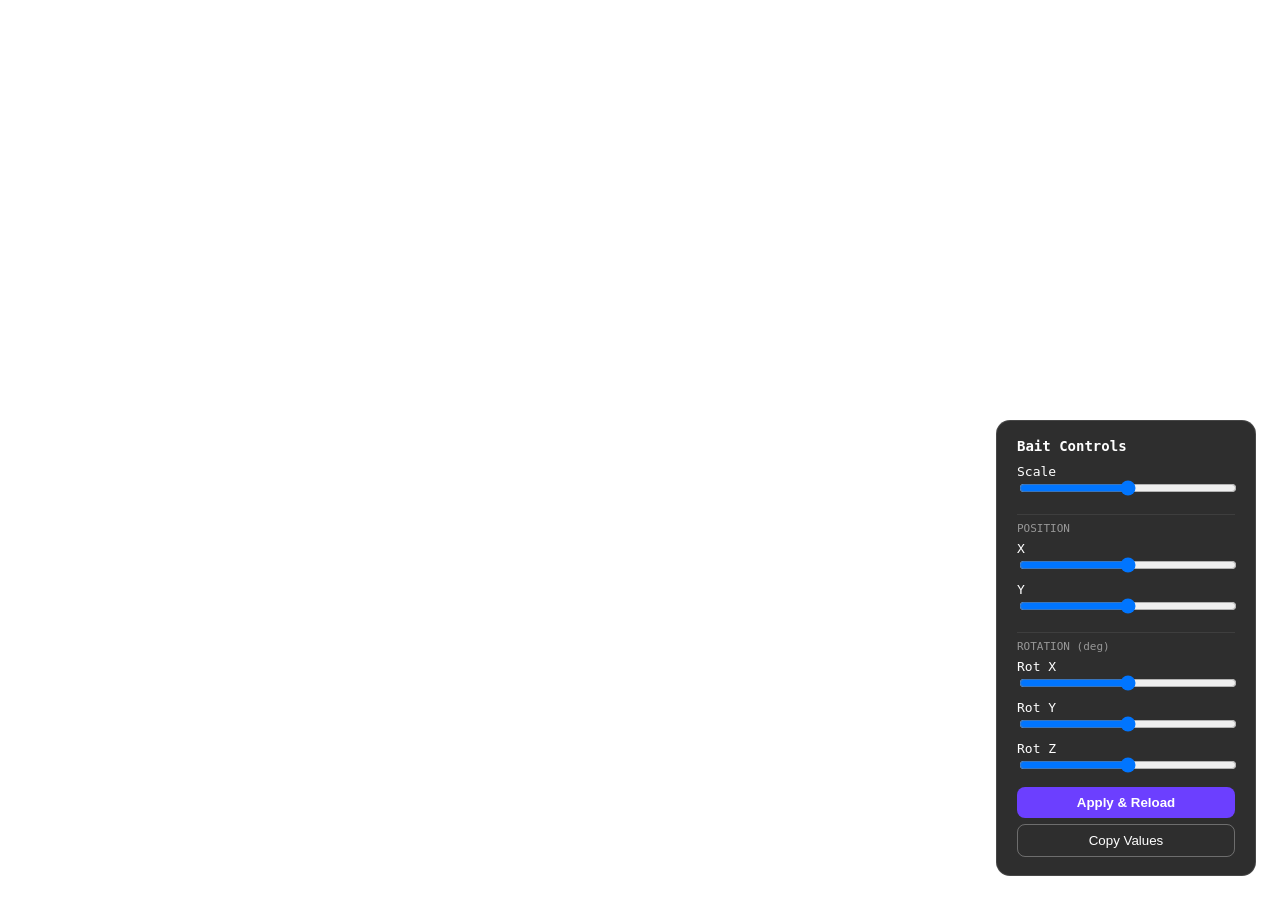
==== commit 5ccaabb3: "Add composition.md + bait controls, scale investigation, scene cleanup - Add composition.md: full sc" ====
--- a/index.html
+++ b/index.html
@@ -16,10 +16,6 @@
           * { box-sizing: border-box; } body {margin: 0;}::-webkit-scrollbar{display:none;}.pwb-scene > canvas{display:block;width:100%;height:100%;user-select:none;}#pwb-loading-wrap{background-color:#000000;}#im2i{top:0px;left:0px;right:0px;width:100%;bottom:0px;height:100dvh;display:flex;position:fixed;align-items:center;flex-direction:column;justify-content:center;background-color:#000000;}#ixe4zkj{top:1dvw;left:1dvw;width:400px;position:static;}*{scrollbar-width:none;}#if489kl{gap:16px;width:100%;display:flex;position:relative;min-height:75px;align-items:center;padding-top:px;flex-direction:column;justify-content:center;}#ifbapuu{bottom:2dvw;display:block;position:fixed;border-radius:px;}#ixbkdz{display:block;margin-top:8px;height:50px;width:100%;}.pw-scene-style > canvas{display:block;width:100%;height:100%;user-select:none;}html, body, div, span, applet, object, iframe, h1, h2, h3, h4, h5, h6, p, blockquote, pre, a, abbr, acronym, address, big, cite, code, del, dfn, em, img, ins, kbd, q, s, samp, small, strike, strong, sub, sup, tt, var, b, u, i, center, dl, dt, dd, ol, ul, li, fieldset, form, label, legend, table, caption, tbody, tfoot, thead, tr, th, td, article, aside, canvas, details, embed, figure, figcaption, footer, header, hgroup, menu, nav, output, ruby, section, summary, time, mark, audio, video{margin-top:0px;margin-right:0px;margin-bottom:0px;margin-left:0px;padding-top:0px;padding-right:0px;padding-bottom:0px;padding-left:0px;border-top-width:0px;border-right-width:0px;border-bottom-width:0px;border-left-width:0px;border-top-style:none;border-right-style:none;border-bottom-style:none;border-left-style:none;border-top-color:currentcolor;border-right-color:currentcolor;border-bottom-color:currentcolor;border-left-color:currentcolor;border-image-source:initial;border-image-slice:initial;border-image-width:initial;border-image-outset:initial;border-image-repeat:initial;font-style:inherit;font-variant-ligatures:inherit;font-variant-caps:inherit;font-variant-numeric:inherit;font-variant-east-asian:inherit;font-variant-alternates:inherit;font-variant-position:inherit;font-variant-emoji:inherit;font-weight:inherit;font-stretch:inherit;font-size:inherit;line-height:inherit;font-family:inherit;font-optical-sizing:inherit;font-size-adjust:inherit;font-kerning:inherit;font-feature-settings:inherit;font-variation-settings:inherit;font-language-override:inherit;vertical-align:baseline;}article, aside, details, figcaption, figure, footer, header, hgroup, menu, nav, section{display:block;}body{line-height:1;}ol, ul{list-style-position:initial;list-style-image:initial;list-style-type:none;}blockquote, q{quotes:none;}blockquote::before, blockquote::after, q::before, q::after{content:none;}table{border-collapse:collapse;-webkit-border-horizontal-spacing:0px;-webkit-border-vertical-spacing:0px;}b, strong{font-weight:bolder;}i, em{font-style:italic;}@font-face{src:url("assets/fonts/neuehaasdisplaylight.ttf");font-family:neuehaasdisplaylight;}@font-face{src:url("assets/fonts/instrumentserif-regular.ttf");font-family:instrumentserif-regular;}@font-face{src:url("assets/fonts/instrumentserif-italic.ttf");font-family:instrumentserif-italic;}@font-face{src:url("assets/fonts/instrumentserif-regular.ttf");font-family:instrumentserif-regular;}@font-face{src:url("assets/fonts/neuehaasdisplayroman.ttf");font-family:neuehaasdisplayroman;}@font-face{src:url("assets/fonts/instrumentserif-regular.ttf");font-family:instrumentserif-regular;}@font-face{src:url("assets/fonts/neuehaasdisplayroman.ttf");font-family:neuehaasdisplayroman;}@font-face{src:url("assets/fonts/neuehaasdisplaymediu.ttf");font-family:neuehaasdisplaymediu;}@font-face{src:url("assets/fonts/instrumentserif-regular.ttf");font-family:instrumentserif-regular;}@media (max-width: 992px){#ixe4zkj{bottom:48px;}}@media (max-width: 480px){#ixe4zkj{top:16px;left:24px;width:260px;position:static;}#im2i{top:0px;left:0px;right:0px;width:100dvw;bottom:0px;position:fixed;flex-direction:column;background-color:#000000;}#pwb-loading-wrap{background-color:#000000;}#if489kl{gap:8px;left:revert;top:revert;}#ifbapuu{bottom:32px;height:px;right:revert;}}
         
   </style>
-  <style>
-    /* Keep section 1 height so section 2 still starts below the fold */
-    #i2pjm { min-height: 100vh; }
-  </style>
   <script>
     window._pwInitialPath = "/";
 
@@ -30,12 +26,30 @@
         : url;
     }
 
+    // Intercept ALL fetch/XHR — including Three.js GLTFLoader direct fetches —
+    // so files.peachworlds.com URLs are rewritten before they ever hit the network.
+    (function() {
+      var _fetch = window.fetch;
+      window.fetch = function(input, init) {
+        if (typeof input === 'string') input = _pwLocalUrl(input);
+        else if (input && input.url) input = new Request(_pwLocalUrl(input.url), input);
+        return _fetch.call(this, input, init);
+      };
+      var _xhrOpen = XMLHttpRequest.prototype.open;
+      XMLHttpRequest.prototype.open = function(method, url) {
+        if (typeof url === 'string') url = _pwLocalUrl(url);
+        return _xhrOpen.apply(this, [method, url].concat(Array.prototype.slice.call(arguments, 2)));
+      };
+    })();
+
     // Required by the PeachWeb runtime (191.script.js).
     // Must return a blob URL string — the router fetches it and checks the Content-Type header.
+    // Also intercepts the scene-state JSON to inject live bait config from localStorage.
     window._pwLoadFileFromCache = async function(url) {
       const localUrl = _pwLocalUrl(url);
       const res = await fetch(localUrl);
       if (!res.ok) throw new Error('Failed to load asset: ' + localUrl);
+
       const blob = await res.blob();
       return URL.createObjectURL(blob);
     };
@@ -485,5 +499,78 @@
   ></video>
 </div>
 </div><img src="assets/images/gallery-9.jpg" loading="lazy" id="ilwnepj-2-2-3-3"/></div></div></div></div><div id="iee4h3-3-2" class="pwb-anchor"></div></div></div></div></div>
+
+<!-- ── Bait position / scale controls ── -->
+<div id="bait-ctrl" style="position:fixed;bottom:24px;right:24px;z-index:999999;background:rgba(0,0,0,0.82);color:#fff;padding:18px 20px;border-radius:14px;font-family:monospace;font-size:13px;width:260px;backdrop-filter:blur(8px);border:1px solid rgba(255,255,255,0.12);">
+  <div style="font-weight:700;margin-bottom:12px;font-size:14px;">Bait Controls</div>
+  <label>Scale <span id="lbl-scale"></span></label>
+  <input id="sl-scale" type="range" min="0.5" max="30" step="0.1" style="width:100%;margin-bottom:10px">
+  <div style="border-top:1px solid rgba(255,255,255,0.15);margin:8px 0;padding-top:8px;font-size:11px;opacity:0.5">POSITION</div>
+  <label>X <span id="lbl-x"></span></label>
+  <input id="sl-x" type="range" min="-1" max="1" step="0.005" style="width:100%;margin-bottom:10px">
+  <label>Y <span id="lbl-y"></span></label>
+  <input id="sl-y" type="range" min="-1" max="1" step="0.005" style="width:100%;margin-bottom:10px">
+  <div style="border-top:1px solid rgba(255,255,255,0.15);margin:8px 0;padding-top:8px;font-size:11px;opacity:0.5">ROTATION (deg)</div>
+  <label>Rot X <span id="lbl-rx"></span></label>
+  <input id="sl-rx" type="range" min="-180" max="180" step="1" style="width:100%;margin-bottom:10px">
+  <label>Rot Y <span id="lbl-ry"></span></label>
+  <input id="sl-ry" type="range" min="-180" max="180" step="1" style="width:100%;margin-bottom:10px">
+  <label>Rot Z <span id="lbl-rz"></span></label>
+  <input id="sl-rz" type="range" min="-180" max="180" step="1" style="width:100%;margin-bottom:14px">
+  <button onclick="applyBait()" style="width:100%;padding:8px;border-radius:8px;border:none;background:#6c3fff;color:#fff;font-weight:700;cursor:pointer;margin-bottom:6px;">Apply & Reload</button>
+  <button onclick="copyBait()" style="width:100%;padding:8px;border-radius:8px;border:1px solid rgba(255,255,255,0.3);background:transparent;color:#fff;cursor:pointer;">Copy Values</button>
+</div>
+<script>
+(function() {
+  var keys   = ['scale','x','y'];
+  var rotKeys = ['rx','ry','rz'];
+  var DEG = Math.PI / 180;
+
+  function initSliders(cfg) {
+    keys.forEach(function(k) {
+      var sl = document.getElementById('sl-' + k);
+      sl.value = cfg[k];
+      document.getElementById('lbl-' + k).textContent = parseFloat(cfg[k]).toFixed(3);
+      sl.addEventListener('input', function() {
+        document.getElementById('lbl-' + k).textContent = parseFloat(this.value).toFixed(1);
+      });
+    });
+    // rotation stored as radians, display as degrees
+    var rx = cfg.rx !== undefined ? cfg.rx : 80;
+    var ry = cfg.ry !== undefined ? cfg.ry : 0;
+    var rz = cfg.rz !== undefined ? cfg.rz : 0;
+    [['rx',rx],['ry',ry],['rz',rz]].forEach(function(pair) {
+      var sl = document.getElementById('sl-' + pair[0]);
+      sl.value = pair[1];
+      document.getElementById('lbl-' + pair[0]).textContent = pair[1] + '°';
+      sl.addEventListener('input', function() {
+        document.getElementById('lbl-' + pair[0]).textContent = this.value + '°';
+      });
+    });
+  }
+
+  fetch('/bait-config').then(function(r){ return r.json(); }).then(initSliders);
+
+  window.applyBait = function() {
+    var c = {};
+    keys.forEach(function(k) { c[k] = parseFloat(document.getElementById('sl-' + k).value); });
+    rotKeys.forEach(function(k) { c[k] = parseFloat(document.getElementById('sl-' + k).value); });
+    fetch('/apply-bait', {
+      method: 'POST',
+      headers: { 'Content-Type': 'application/json' },
+      body: JSON.stringify(c)
+    }).then(function() { location.reload(); });
+  };
+
+  window.copyBait = function() {
+    var c = {};
+    keys.forEach(function(k) { c[k] = parseFloat(document.getElementById('sl-' + k).value); });
+    rotKeys.forEach(function(k) { c[k] = parseFloat(document.getElementById('sl-' + k).value); });
+    navigator.clipboard.writeText(JSON.stringify(c, null, 2));
+  };
+
+})();
+</script>
+
 </body>
 </html>
